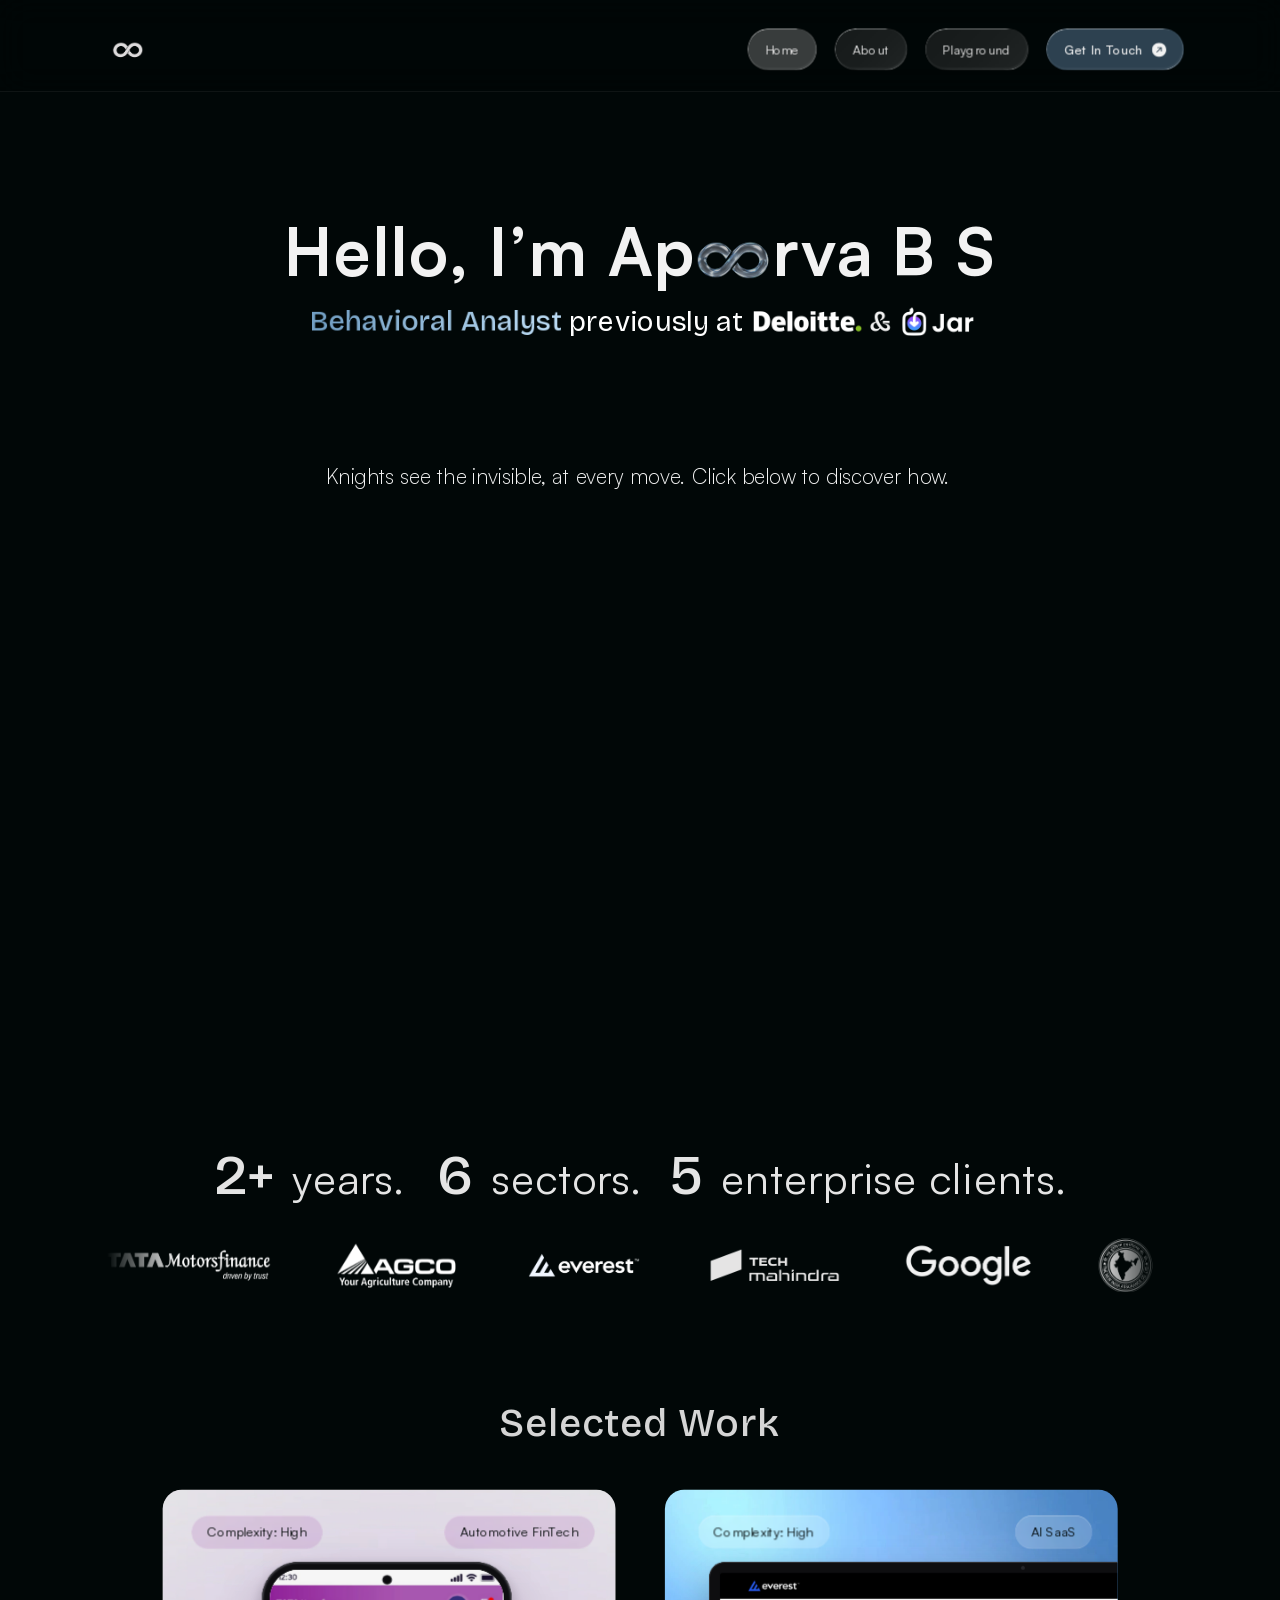
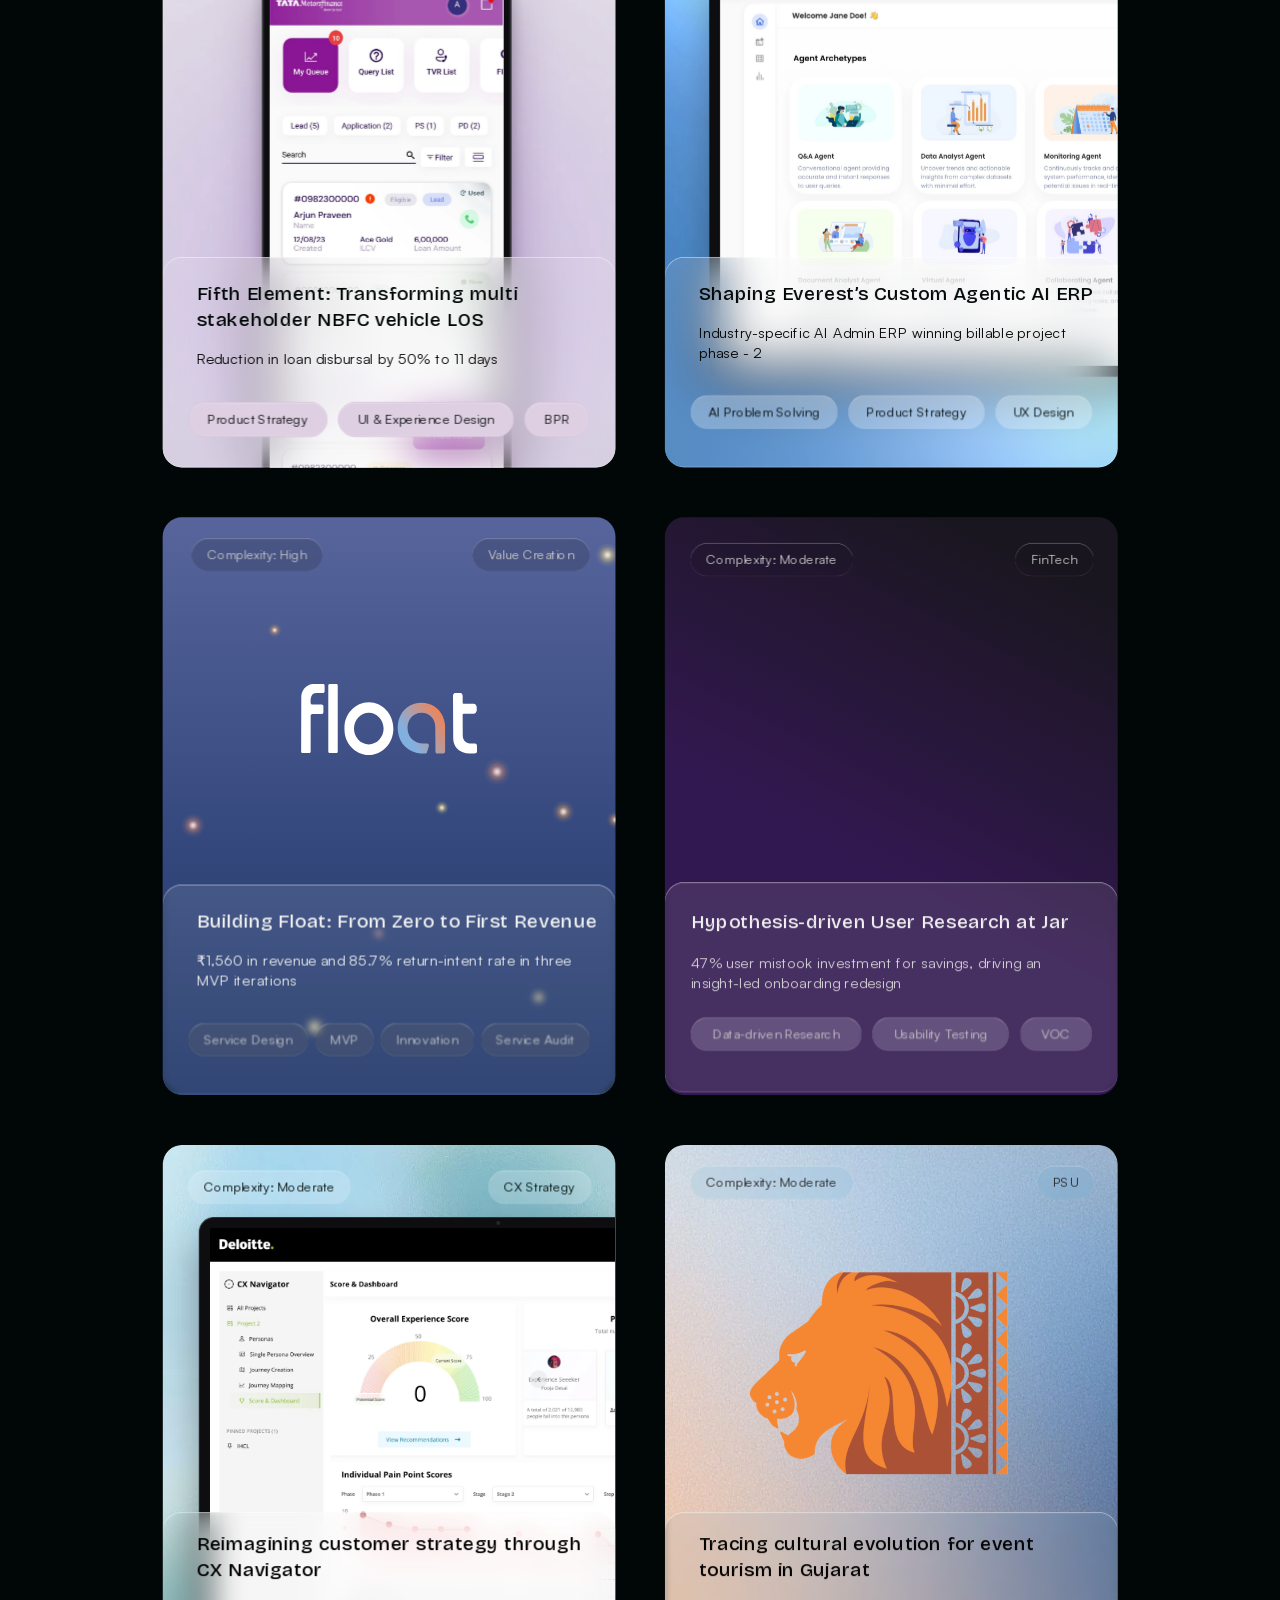
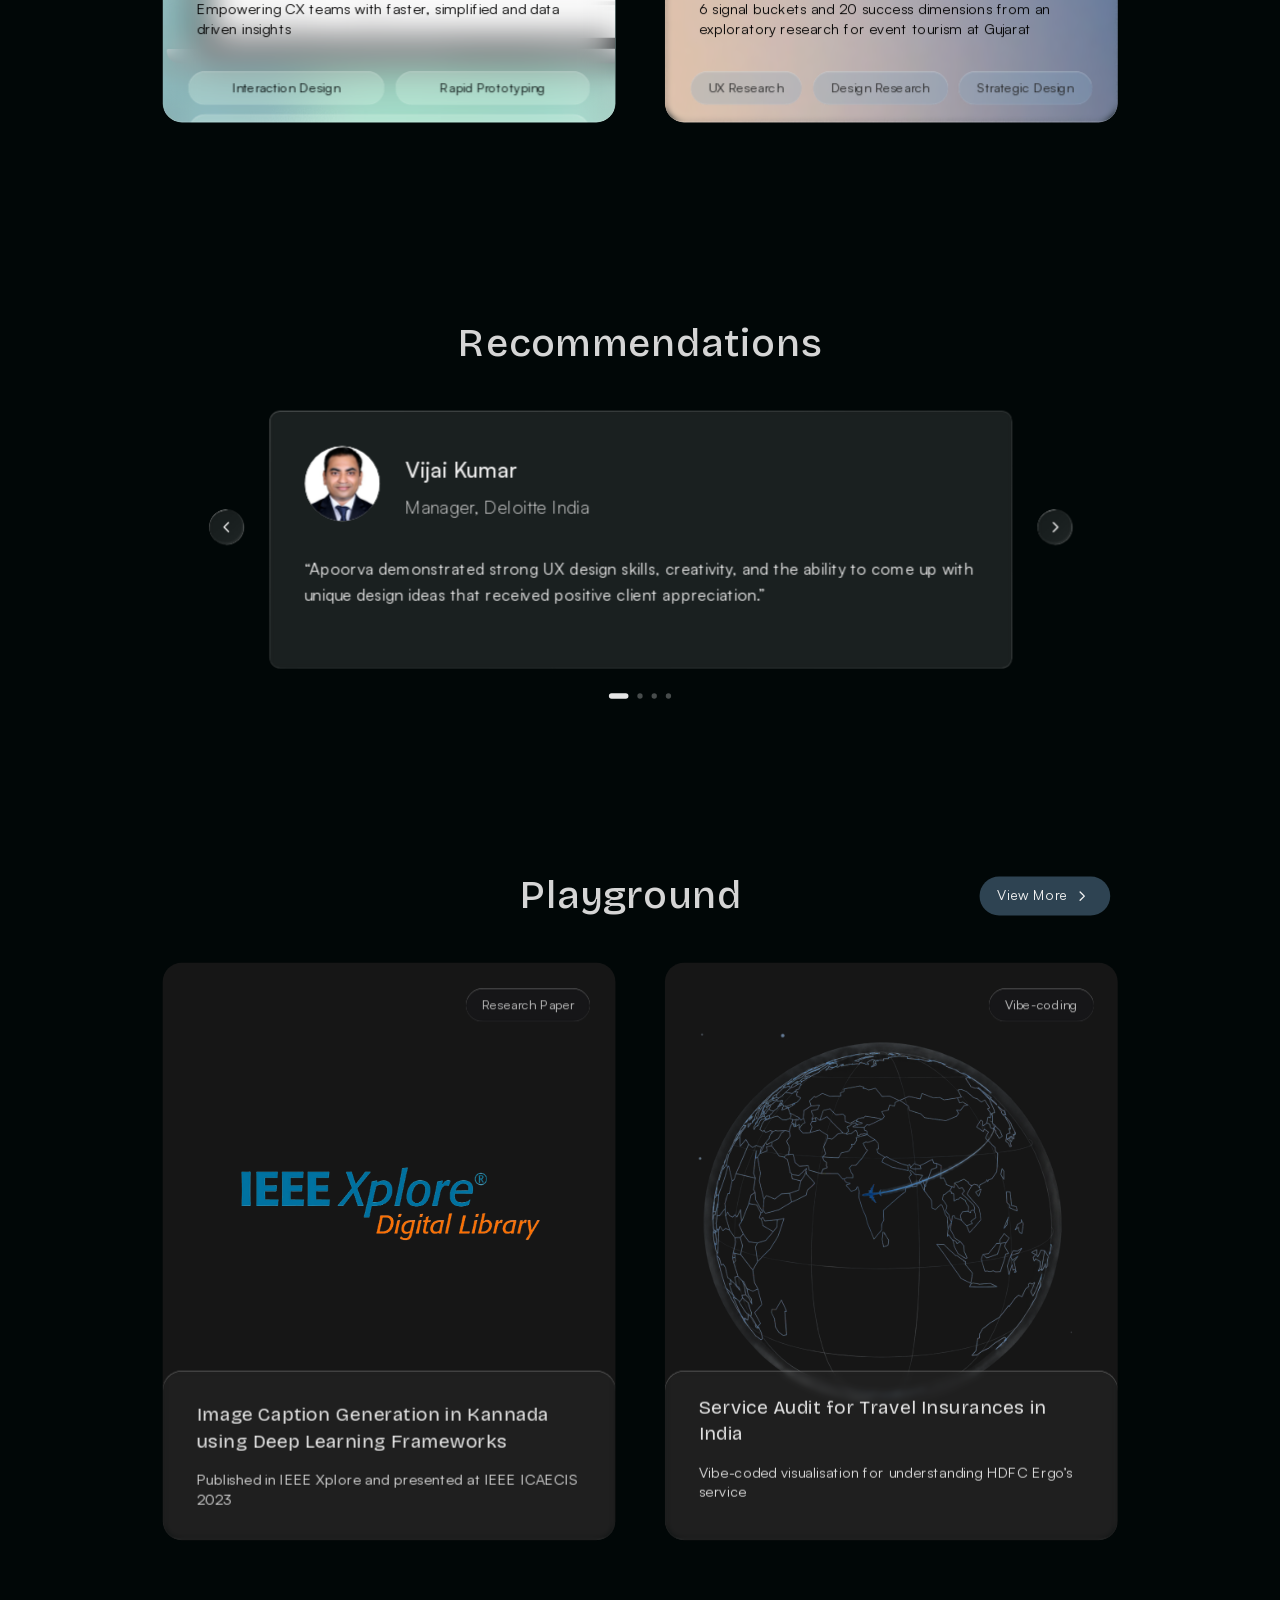
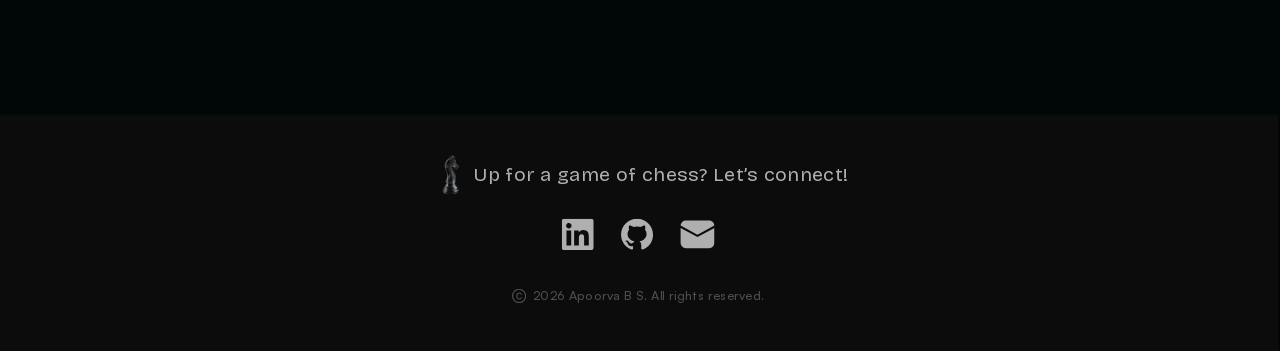
==== index.html @ 81f938ec "Match project skills to Figma, update Float thumbnail pills, load thumbnails in the background on Ho" ====
<!doctype html>
<html lang="en" class="homePage"><head><meta charset="utf-8">
<meta name="viewport" content="width=device-width, initial-scale=1">
<link rel="stylesheet" href="fonts/fonts.css">
<link rel="stylesheet" href="cards.css?v=2">
<!-- the page's own fonts start downloading at once; Inter / Open Sans (only inside two thumbnails) load without holding the page up -->
<link rel="preload" as="font" type="font/woff2" href="fonts/satoshi-400.woff2" crossorigin>
<link rel="preload" as="font" type="font/woff2" href="fonts/satoshi-500.woff2" crossorigin>
<link rel="preload" as="font" type="font/woff2" href="fonts/bricolage-500-latin.woff2" crossorigin>
<link rel="preconnect" href="https://fonts.gstatic.com" crossorigin>
<link rel="stylesheet" href="https://fonts.googleapis.com/css2?family=Inter:wght@400;600&family=Open+Sans:wght@400&display=swap" media="print" onload="this.media='all'">
<script>
// start loading every face the page uses straight away, and let the page wait for exactly these before measuring anything
window.FONTS = document.fonts ? Promise.all(['300 16px Satoshi', '400 16px Satoshi', 'italic 400 16px Satoshi', '500 16px Satoshi', '700 16px Satoshi',
  '400 16px "Bricolage Grotesque"', '500 16px "Bricolage Grotesque"'].map(f => document.fonts.load(f).catch(() => {}))).then(() => document.fonts.ready) : Promise.resolve();
</script>
<link rel="icon" type="image/png" sizes="256x256" href="favicon-256.png">
<link rel="icon" type="image/png" sizes="32x32" href="favicon-32.png">
<link rel="apple-touch-icon" href="apple-touch-icon.png">
<title>Apoorva B S | UX and Product Strategy</title>
<!-- load the hero visuals first so nothing pops in -->
<link rel="preload" as="image" href="board2-export.webp" fetchpriority="high">
<link rel="preload" as="image" href="knight-fig-src.webp" fetchpriority="high">
<script>document.documentElement.dataset.theme = 'dark';
// the entrance plays on the first visit in a tab and on every browser refresh; coming back from another page shows the finished scene straight away
(() => { let seen = false; try { seen = sessionStorage.getItem('homeSeen') === '1'; sessionStorage.setItem('homeSeen', '1'); } catch (e) { seen = document.referrer.indexOf(location.origin) === 0; }
  const nav = performance.getEntriesByType ? performance.getEntriesByType('navigation')[0] : null;
  if (seen && !(nav && nav.type === 'reload') && !matchMedia('(prefers-reduced-motion: reduce)').matches) document.documentElement.classList.add('settled'); })();
</script>
<style>
  /* two themes: dark (the Figma design) and light. Everything colour-related reads these. */
  :root { --bg: #010707; --bgrgb: 1,7,7; --ink: #f2f2f2; --ink2: #fff; --hook: #e4e4e4; --blue: #729FC3;
          --hi: 255,255,255; --hiA: 1; --shA: 1; --logoF: contrast(1); --sel: #d5d5d5; color-scheme: dark; }
  :root[data-theme="light"] { --bg: #f4f6f6; --bgrgb: 244,246,246; --ink: #010707; --ink2: #0d1515; --hook: #010707; --blue: #4f7fa8;
          --hi: 1,7,7; --hiA: .38; --shA: .28; --logoF: invert(1) hue-rotate(180deg); --sel: #2a3232; color-scheme: light; }
  /* smooth switch between themes */
  @view-transition { navigation: auto; }
  .nav { view-transition-name: site-nav; } .logo { view-transition-name: site-logo; } .themeBtn { view-transition-name: site-theme; }
  ::view-transition-group(site-nav), ::view-transition-group(site-logo), ::view-transition-group(site-theme) { animation: none; }
  ::view-transition-old(site-nav), ::view-transition-old(site-logo), ::view-transition-old(site-theme) { display: none; }
  ::view-transition-new(site-nav), ::view-transition-new(site-logo), ::view-transition-new(site-theme) { animation: none; }
  ::view-transition-old(root), ::view-transition-new(root) { animation-duration: .7s; animation-timing-function: cubic-bezier(.4,0,.2,1); }
  * { box-sizing: border-box; font-synthesis: none; }
  html, body { margin: 0; background: var(--bg); overflow-x: hidden; }
  body { -webkit-font-smoothing: antialiased; -moz-osx-font-smoothing: grayscale; }
  /* 1440 × 2000 Figma frame "Home 1", scaled to the window width for previewing */
  .stage { width: 1440px; height: 5795.2px; position: relative; overflow: hidden; background: var(--bg); transform-origin: top left; }
  .abs { position: absolute !important; }

  /* nav */
  .logo { left: 120px; top: 32px; width: 48px; height: 48px; border-radius: 40px; }
  .logo img { filter: var(--logoF); position: absolute; left: 6.84px; top: 14.76px; width: 34.32px; height: 18.48px; display: block; }
  .nav { left: 841px; top: 32px; display: flex; gap: 20px; align-items: center; }
  /* the top bar stays put while the page scrolls under it: frosted glass, drawn at the stage's scale (--s, set with the stage) */
  .topbar { position: fixed; left: 0; top: 0; z-index: 50; width: 100%; height: calc(104px * var(--s, 1)); background: rgba(1,7,7,.55);
            -webkit-backdrop-filter: blur(16px); backdrop-filter: blur(16px); border-bottom: 1px solid rgba(255,255,255,.06); }
  .topbar .tbIn { position: absolute; left: 0; top: 0; width: 1440px; height: 104px; transform: scale(var(--s, 1)); transform-origin: 0 0; }
  .nav a { font-family: 'Satoshi', sans-serif; font-weight: 400; font-size: 14px; line-height: 19px; letter-spacing: 0.28px;
           color: var(--ink); padding: 14px 20px; border-radius: 50px; text-decoration: none; white-space: nowrap;
           display: flex; align-items: center; gap: 10px; transition: background .25s; }
  .nav a.glass:hover { background: linear-gradient(135deg, rgba(var(--hi), calc(0.12 * var(--hiA))), rgba(var(--hi), calc(0.17 * var(--hiA)))); }
  /* "Get In Touch": blue #729FC3 at 40% under the glass */
  /* the page you're on: brighter glass (22% instead of 10%) */
  .nav a.glass.current { background: rgba(var(--hi), calc(0.22 * var(--hiA))); }
  :root[data-theme="light"] .nav a.glass.current { background: rgba(1,7,7,0.09); }
  .nav a.cta { font-weight: 500; background: rgba(114,159,195,0.4); }
  :root[data-theme="light"] .nav a.cta { background: rgba(79,127,168,0.4); }
  .nav a.cta:hover { background: rgba(114,159,195,0.52); }
  .nav a.cta svg { width: 16px; height: 16px; display: block; }

  /* heading */
  .hero { left: 310px; top: 232px; width: 820.4px; height: 100px; display: flex; align-items: center; justify-content: center; padding: 0 13.2px; }
  .hero p { margin: 0; font-family: 'Satoshi', sans-serif; font-weight: 700; font-size: 73.92px; line-height: 1.35; letter-spacing: 1.4784px;
            color: var(--ink); white-space: pre; }
  .inf { left: 785.2px; top: 261.68px; width: 79.89px; height: 66.89px; }
  .inf img { position: absolute; inset: 0; width: 100%; height: 100%; display: block; }
  .sub { left: 0; top: 340px; width: 1440px; height: 43px; display: flex; justify-content: center; align-items: flex-start; gap: 12px;
         padding-left: var(--subShift, 0px); }   /* centred like Figma's line; --subShift fine-tunes it onto Figma's exact centre */
  .sub p { position: relative; flex: none; }
  .sub .logos { position: relative; flex: none; width: 246.96px; height: 43px; }
  .sub .logos img { position: absolute; inset: 0; width: 100%; height: 100%; display: block; }
  .sub p { margin: 0; font-family: 'Bricolage Grotesque', sans-serif; font-weight: 400; font-size: 32px; line-height: 43.2px; color: var(--ink2); white-space: pre; }
  .sub p b { font-weight: 500; color: var(--blue); }
  :root:not([data-theme="light"]) .rot b { background: linear-gradient(90deg, #729fc3 5.508%, #b9d9f2 93.22%); -webkit-background-clip: text; background-clip: text; color: transparent; }
  /* vertical carousel: a one-line window (as wide as "Critical Thinker", so the rest of the line never moves);
     words slide up from below with a soft spring. The first word is repeated at the end so the loop has no jump. */
  .rot { display: inline-block; height: 43.2px; transition: width 1.05s cubic-bezier(.42, 0, .18, 1);  overflow: hidden; vertical-align: top; }
  .rotList { display: flex; flex-direction: column; align-items: flex-end; will-change: transform; }
  .rotList.moving { transition: transform 1.05s cubic-bezier(.42, 0, .18, 1.07); }
  .rot b { display: block; height: 43.2px; white-space: pre; }
  .tag { left: 356.5px; top: 519px; width: 719px; height: 32px; padding-left: 10px; margin: 0;
         font-family: 'Satoshi', sans-serif; font-weight: 300; font-size: 24px; line-height: 32.4px; color: var(--ink); white-space: nowrap; }

  /* board "image 12" (exported from Figma with its filters), and Figma's two fade rectangles */
  /* light theme uses the same board, reversed: light tiles, soft seams */
  .board.light { opacity: 0; }
  :root[data-theme="light"] .board.light { opacity: 1; }
  :root[data-theme="light"] .board.dark { opacity: 0; }
  /* theme switch: round glass button just left of the nav (taken off Home on 3 Nov; the page stays in the dark design) */
  .themeBtn, .themeTip { display: none !important; }
  .themeBtn { left: 774px; top: 32px; width: 47px; height: 47px; border-radius: 50%; border: 0; padding: 0; cursor: pointer;
              display: grid; place-items: center; color: var(--ink); }
  .themeBtn svg { width: 18px; height: 18px; grid-area: 1 / 1; transition: opacity .5s ease, transform .6s cubic-bezier(.3,.7,.2,1); }
  .themeBtn .moon { opacity: 0; transform: rotate(-70deg) scale(.6); }
  :root[data-theme="light"] .themeBtn .sun { opacity: 0; transform: rotate(70deg) scale(.6); }
  :root[data-theme="light"] .themeBtn .moon { opacity: 1; transform: none; }
  .themeBtn:hover { background: linear-gradient(135deg, rgba(var(--hi), calc(0.12 * var(--hiA))), rgba(var(--hi), calc(0.17 * var(--hiA)))); }
  .themeBtn:focus-visible { outline: 2px solid var(--blue); outline-offset: 3px; }
  /* a small hint under the theme switch while the hero is on screen (dark theme only) */
  .themeTip { left: 797.5px; top: 93px; z-index: 5; padding: 8px 14px; border-radius: 50px; white-space: nowrap; pointer-events: none;
              font-family: 'Satoshi', sans-serif; font-size: 13px; line-height: 18px; letter-spacing: .26px; color: var(--ink);
              background: rgba(255,255,255,.08); -webkit-backdrop-filter: blur(8px); backdrop-filter: blur(8px);
              box-shadow: inset 0 1px 0 rgba(255,255,255,.28), 0 8px 20px rgba(0,0,0,.25);
              opacity: 0; transform: translate(-50%, -6px) scale(.94); transform-origin: 50% 0;
              transition: opacity .45s ease, transform .55s cubic-bezier(.3,.7,.2,1); }
  .themeTip::before { content: ''; position: absolute; left: 50%; top: -5px; width: 10px; height: 10px; margin-left: -5px; transform: rotate(45deg);
                      background: inherit; border-radius: 2px 0 0 0; box-shadow: inset 1px 1px 0 rgba(255,255,255,.28); }
  .themeTip.on { opacity: 1; transform: translate(-50%, 0) scale(1); }
  :root[data-theme="light"] .themeTip { display: none; }
  .board { left: 0; top: 799px; width: 1440px; height: 414px; display: block; }
  /* Rectangle 4: background colour → transparent, blurred 8px — melts the board's top edge */
  .fadeTop { left: -7px; top: 793px; width: 1441px; height: 95px; pointer-events: none; filter: blur(8px);
             background: linear-gradient(to bottom, rgb(var(--bgrgb)) 22.1%, rgba(var(--bgrgb), 0) 100%); }
  /* Rectangle 5: sits above the board AND the knight's foot, fading everything into the page below */
  .fadeBottom { left: 0; top: 1048px; width: 1441px; height: 281px; pointer-events: none; filter: blur(8px);
             background: linear-gradient(to bottom, rgba(var(--bgrgb), .4) 10.1%, rgb(var(--bgrgb)) 55.3%); }

  /* knight "final 1": 229.78 × 344.67 rotated 0.525°, inside a 232.93 × 346.76 box at (604, 620.00) — Figma reports the rotated corner at y 622.10 */
  .rig { left: 599px; top: 687px; width: 232.93px; height: 346.76px; will-change: transform, opacity; opacity: 0; transform-origin: 50% 58%; }
  .rig .inner { position: absolute; left: 1.575px; top: 1.045px; width: 229.78px; height: 344.67px; transform: rotate(-0.525deg); }
  /* the 3D turn, drawn with real transparency; placed on the knight's box inside the 1024×1536 source image */
  .rig canvas { position: absolute; left: 41.74px; top: 17.05px; width: 145.41px; height: 308.76px; display: block; }
  /* your exact Figma knight, faded in over the last moment of the settle so the resting knight is pixel-for-pixel the design */
  .rig .still { position: absolute; inset: 0; opacity: 0; }
  .rig .still img { position: absolute; inset: 0; width: 100%; height: 100%; object-fit: cover; display: block; }
  .forLight { display: none !important; }
  :root[data-theme="light"] .forLight { display: block !important; }
  :root[data-theme="light"] .forDark { display: none !important; }
  /* light mode: the turning knight gets the same colour change as your light-mode knight in Figma */
  :root[data-theme="light"] .rig canvas { filter: url(#knightLight); }
  :root[data-theme="light"] .dot { display: none; }
  /* light mode glass, as in your Figma light frame: a soft 4% fill, barely-there rim */
  :root[data-theme="light"] .glass { background: rgba(1,7,7,0.04); }
  :root[data-theme="light"] .glass::before { opacity: .25; }
  :root[data-theme="light"] .nav a.cta { background: rgba(79,127,168,0.4); }
  :root[data-theme="light"] .nav a.glass:hover, :root[data-theme="light"] .themeBtn:hover { background: rgba(1,7,7,0.07); }
  #turn { position: absolute; width: 1px; height: 1px; opacity: 0; pointer-events: none; }

  /* Figma "Glass": frosted blur behind, faint fill, thin bright rim (top-left / bottom-right glints), faint inner glow */
  .glass { position: relative; isolation: isolate;
    background: linear-gradient(135deg, rgba(var(--hi), calc(0.085 * var(--hiA))) 0%, rgba(var(--hi), calc(0.10 * var(--hiA))) 55%, rgba(var(--hi), calc(0.13 * var(--hiA))) 100%);
    -webkit-backdrop-filter: blur(4px); backdrop-filter: blur(4px); }
  .glass::before { content: ""; position: absolute; inset: 0; border-radius: inherit; padding: 1px; pointer-events: none; clip-path: var(--ring, none);
    background: conic-gradient(from 0deg,
      rgba(var(--hi), calc(.37 * var(--hiA))) 0deg, rgba(var(--hi), calc(.37 * var(--hiA))) calc(var(--c,72deg) + 0.5deg),
      rgba(var(--hi), calc(.03 * var(--hiA))) calc(var(--c,72deg) + 6deg), rgba(var(--hi), calc(.03 * var(--hiA))) calc(var(--c,72deg) + 11deg),
      rgba(var(--hi), calc(.28 * var(--hiA))) 90deg, rgba(var(--hi), calc(.30 * var(--hiA))) calc(180deg - var(--c,72deg) - 12deg),
      rgba(var(--hi), calc(.50 * var(--hiA))) calc(180deg - var(--c,72deg) - 7deg), rgba(var(--hi), calc(.50 * var(--hiA))) calc(180deg - var(--c,72deg) - 2deg),
      rgba(var(--hi), calc(.25 * var(--hiA))) calc(180deg - var(--c,72deg) + 3deg), rgba(var(--hi), calc(.25 * var(--hiA))) calc(180deg + var(--c,72deg) - 3deg),
      rgba(var(--hi), calc(.03 * var(--hiA))) calc(180deg + var(--c,72deg) + 5deg), rgba(var(--hi), calc(.03 * var(--hiA))) calc(180deg + var(--c,72deg) + 11deg),
      rgba(var(--hi), calc(.42 * var(--hiA))) 270deg,
      rgba(var(--hi), calc(.75 * var(--hiA))) calc(360deg - var(--c,72deg) - 10deg), rgba(var(--hi), calc(.75 * var(--hiA))) calc(360deg - var(--c,72deg) - 5deg),
      rgba(var(--hi), calc(.37 * var(--hiA))) calc(360deg - var(--c,72deg) - 0.5deg), rgba(var(--hi), calc(.37 * var(--hiA))) 360deg);
    -webkit-mask: linear-gradient(#000 0 0) content-box, linear-gradient(#000 0 0); -webkit-mask-composite: xor;
            mask: linear-gradient(#000 0 0) content-box exclude, linear-gradient(#000 0 0); -webkit-mask-composite: xor; mask-composite: exclude; }
  .glass::after { content: ""; position: absolute; inset: 1px; border-radius: inherit; pointer-events: none;
    box-shadow: inset -1px -1.5px 2px rgba(var(--hi), calc(0.07 * var(--hiA))); }

  /* skills (Figma "Frame 1410113182–86"): a round icon, and beside it the name, which opens out on hover */
  /* each icon stays on its spot of the semicircle and its name opens away from the knight: the left two open leftwards
     (name before icon), the right two rightwards; Product Strategy's icon slides left as its name opens so the pair sits centred over the knight */
  .skill { height: 48px; display: flex; align-items: center; gap: 0; opacity: 0; transform: translateY(10px); filter: blur(4px); cursor: default;
           translate: var(--dx, 0px) var(--dy, 0px); transition: gap .8s cubic-bezier(.42,0,.18,1), translate .8s cubic-bezier(.42,0,.18,1); }
  .skill.in { animation: chipIn 1.1s cubic-bezier(.22,.61,.24,1) forwards; }
  .skill.ready { opacity: 1; transform: none; filter: none; animation: bob 4.6s ease-in-out var(--bd, 0s) infinite; }
  .skill.ready:hover, .skill.ready.open { animation-play-state: paused; }
  @keyframes bob { 0%, 100% { transform: translateY(0); } 50% { transform: translateY(-6px); } }
  @media (prefers-reduced-motion: reduce) { .skill.ready { animation: none; } }
  @keyframes chipIn { from { opacity: 0; transform: translateY(16px) scale(.92); filter: blur(6px); } to { opacity: 1; transform: none; filter: blur(0); } }
  /* the icon discs are clear glass, like the knight: a dark see-through body that frosts what's behind it, a sharp bright rim
     catching light along the top, light pooling (refracted) in the lower half, a curved highlight streak and a small glint */
  .skill .ic { position: relative; width: 48px; height: 48px; flex: none; border-radius: 50%; display: grid; place-items: center; color: #fff;
               background:
                 radial-gradient(120% 70% at 50% 108%, rgba(255,255,255,.22), rgba(255,255,255,.05) 45%, transparent 62%),
                 radial-gradient(80% 60% at 28% 22%, rgba(255,255,255,.10), transparent 60%),
                 rgba(255,255,255,.03);
               box-shadow:
                 inset 0 9px 10px -6px rgba(0,0,0,.7), inset 0 -6px 10px -6px rgba(255,255,255,.14),
                 0 10px 22px rgba(0,0,0,.55), 0 2px 5px rgba(0,0,0,.5);
               -webkit-backdrop-filter: blur(8px) saturate(160%) brightness(1.12); backdrop-filter: blur(8px) saturate(160%) brightness(1.12);
               transition: box-shadow .5s ease, filter .5s ease; }
  .skill .ic::after { content: ""; position: absolute; inset: 0; border-radius: 50%; padding: 1.2px; pointer-events: none;
               background: conic-gradient(from 0deg, rgba(255,255,255,.45), rgba(255,255,255,.08) 70deg, rgba(255,255,255,.75) 140deg, rgba(255,255,255,.06) 215deg,
                                          rgba(255,255,255,.95) 310deg, rgba(255,255,255,.45));
               -webkit-mask: linear-gradient(#000 0 0) content-box, linear-gradient(#000 0 0); -webkit-mask-composite: xor; mask: linear-gradient(#000 0 0) content-box exclude, linear-gradient(#000 0 0); -webkit-mask-composite: xor; mask-composite: exclude; }
  .skill .ic svg { display: block; position: relative; shape-rendering: geometricPrecision; }
  .skill .ic svg path { fill-opacity: .8; }
  .skill .lb { flex: none; max-width: 0; overflow: hidden; border-radius: 50px; opacity: 0; filter: blur(4px);
               font-family: 'Satoshi', sans-serif; font-size: 16px; line-height: 1.35; letter-spacing: 0.32px; color: var(--ink); white-space: nowrap;
               position: relative; background: linear-gradient(rgba(255,255,255,.06), rgba(255,255,255,.03));
               box-shadow: inset 0 8px 10px -8px rgba(0,0,0,.6), 0 8px 18px rgba(0,0,0,.45);
               -webkit-backdrop-filter: blur(8px) saturate(150%); backdrop-filter: blur(8px) saturate(150%);
               transition: max-width .8s cubic-bezier(.42,0,.18,1), opacity .6s ease, filter .6s ease; }
  .skill .lb::before { content: ""; position: absolute; inset: 0; border-radius: inherit; padding: 1px; pointer-events: none;
               background: linear-gradient(160deg, rgba(255,255,255,.55), rgba(255,255,255,.06) 40%, rgba(255,255,255,.04) 65%, rgba(255,255,255,.35)); -webkit-mask: linear-gradient(#000 0 0) content-box, linear-gradient(#000 0 0); -webkit-mask-composite: xor; mask: linear-gradient(#000 0 0) content-box exclude, linear-gradient(#000 0 0); -webkit-mask-composite: xor; mask-composite: exclude; }
  .skill .lb span { display: block; width: max-content; padding: 12px 16px; }   /* keeps its natural width so it can be measured while folded */
  .skill.ready:hover, .skill.ready.open { gap: 8px; }
  .skill.ready:hover .ic, .skill.ready.open .ic { filter: brightness(1.18); }
  .skill.ready:hover .lb, .skill.ready.open .lb { max-width: var(--lw, 220px); opacity: 1; filter: blur(0); }
  /* light theme: the same glass on a pale page — clear body, crisp white rim, soft grey shadow */
  :root[data-theme="light"] .skill .ic { color: #010707;
               background: radial-gradient(120% 70% at 50% 108%, rgba(255,255,255,.95), rgba(255,255,255,.35) 45%, transparent 62%),
                           radial-gradient(80% 60% at 28% 22%, rgba(255,255,255,.7), transparent 60%), rgba(1,7,7,.04);
               box-shadow: inset 0 9px 10px -6px rgba(1,7,7,.12), 0 10px 22px rgba(1,7,7,.12), 0 2px 5px rgba(1,7,7,.1); }
  :root[data-theme="light"] .skill .ic::after { background: conic-gradient(from 0deg, rgba(1,7,7,.16), rgba(1,7,7,.05) 70deg, #fff 140deg, rgba(1,7,7,.06) 215deg, #fff 310deg, rgba(1,7,7,.16)); }
  :root[data-theme="light"] .skill .lb { background: linear-gradient(rgba(1,7,7,.04), rgba(1,7,7,.03)); box-shadow: 0 8px 18px rgba(1,7,7,.08); }
  :root[data-theme="light"] .skill .lb::before { background: linear-gradient(160deg, #fff, rgba(1,7,7,.08) 40%, rgba(1,7,7,.06) 65%, #fff); }
  .skill.lft { flex-direction: row-reverse; }
  /* hover hint over the knight and its skills (pointer devices only, once the five icons are in) */
  .kZone { left: 515px; top: 600px; width: 410px; height: 440px; }
  .kTip { left: 0; top: 0; z-index: 6; padding: 6px 10px; border-radius: 4px; background: #1e1e1e; font-family: 'Satoshi', sans-serif; font-size: 12px; line-height: 16px;
          letter-spacing: .02em; color: #ababab; white-space: nowrap; pointer-events: none; opacity: 0; transition: opacity .25s ease; }
  .kTip.on { opacity: 1; }
  /* two faint grey dots sitting behind the "0 → 1 Builder" chip in Figma */
  .dot { width: 16px; height: 16px; border-radius: 50%; background: rgba(91,91,91,.3); opacity: 0; }

  /* logo row (Figma "Frame 91"): six logos spread across 1201px with 12px side padding */
  /* logo row: the six logos glide slowly to the left in an endless loop (two copies back to back), spaced as in Figma (75px apart),
     softly fading in and out at the edges; hovering pauses it */
  .band { left: 120px; top: 1393px; width: 1201px; height: 61.48px; overflow: hidden;
          -webkit-mask-image: linear-gradient(90deg, transparent, #000 7%, #000 93%, transparent); mask-image: linear-gradient(90deg, transparent, #000 7%, #000 93%, transparent); }
  .bandTrack { display: flex; align-items: center; height: 100%; width: max-content; animation: bandMove 46s linear infinite; will-change: transform; }
  .bandTrack img { display: block; flex: none; margin-right: 75px; }
  @keyframes bandMove { from { transform: translateX(12px); } to { transform: translateX(calc(-50% + 12px)); } }
  .band:hover .bandTrack { animation-play-state: paused; }
  @media (prefers-reduced-motion: reduce) { .bandTrack { animation: none; transform: translateX(12px); } }
  /* "6 sectors. 2+ years. 5 enterprise clients." — numbers in Bricolage, words in Satoshi */
  .stats { left: 120px; top: 1275px; width: 1201px; margin: 0; text-align: center; white-space: pre; font-family: 'Satoshi', sans-serif; font-weight: 400;
           font-size: 48px; line-height: 86.4px; letter-spacing: .96px; color: var(--hook); }
  .stats b { font-family: 'Bricolage Grotesque', sans-serif; font-weight: 500; font-size: 64px; letter-spacing: 1.28px; }
  .stats i { font-style: normal; font-weight: 500; font-size: 64px; letter-spacing: 1.28px; }   /* the spaces are Satoshi Medium in Figma */
  .stats i.s { font-size: 52px; letter-spacing: 1.04px; }
  .selected { left: 120px; top: 1571px; width: 1198px; margin: 0; text-align: center; font-family: 'Bricolage Grotesque', sans-serif; font-weight: 500;
              font-size: 44px; line-height: 1.35; letter-spacing: .88px; color: var(--sel); }
  /* placeholders for the six case studies and the footer, as in Figma */

  .recs { left: 120px; top: 3957.4px; width: 1201px; margin: 0; text-align: center; font-family: 'Bricolage Grotesque', sans-serif; font-weight: 500;
          font-size: 44px; line-height: 1.35; letter-spacing: .88px; color: var(--sel); }
  /* recommendation cards (Figma "Frame 135"): 10% glass, photo circle, name, role, quote — one at a time, drifting in like About's recognitions */
  .rec { left: 302.5px; top: 4062.4px; width: 836px; height: 290px; margin: 0; padding: 40px; border-radius: 12px; display: flex; flex-direction: column; gap: 32px;
         background: rgba(var(--hi), calc(.1 * var(--hiA))); -webkit-backdrop-filter: blur(4px); backdrop-filter: blur(4px); isolation: isolate;
         font-family: 'Satoshi', sans-serif; opacity: 0; transform: translateX(var(--in, -56px)); filter: blur(6px); visibility: hidden; }
  .rec::before { content: ""; position: absolute; inset: 0; border-radius: inherit; padding: 1px; pointer-events: none;
    background: linear-gradient(160deg, rgba(var(--hi), calc(.25 * var(--hiA))), rgba(var(--hi), calc(.1 * var(--hiA))) 50%, rgba(var(--hi), calc(.16 * var(--hiA))));
    -webkit-mask: linear-gradient(#000 0 0) content-box, linear-gradient(#000 0 0); -webkit-mask-composite: xor;
            mask: linear-gradient(#000 0 0) content-box exclude, linear-gradient(#000 0 0); -webkit-mask-composite: xor; mask-composite: exclude; }
  .rec.show  { visibility: visible; opacity: 1; transform: none; filter: blur(0);
               transition: opacity 1.2s cubic-bezier(.33,0,.2,1), transform 1.5s cubic-bezier(.22,.61,.24,1), filter 1.2s ease, visibility 0s; }
  .rec.leave { visibility: visible; opacity: 0; transform: translateX(var(--out, 56px)); filter: blur(6px);
               transition: opacity .95s cubic-bezier(.5,0,.75,.5), transform 1.15s cubic-bezier(.55,0,.6,.6), filter .95s ease, visibility 0s; }
  .rec .who { display: flex; gap: 20px; align-items: flex-start; }
  .rec .pic { position: relative; width: 84px; height: 84px; border-radius: 500px; overflow: hidden; background: #f2f2f2; flex: none; }
  .rec .pic img { position: absolute; left: 0; top: 0; width: 84px; height: 84px; object-fit: cover; display: block; max-width: none; }
  .rec p { margin: 0; line-height: 1.35; }
  .rec .n { padding: 10px; font-weight: 500; font-size: 24px; letter-spacing: .48px; color: var(--ink); white-space: nowrap; }
  .rec .d { padding: 2px 10px 10px; font-weight: 300; font-size: 20px; letter-spacing: .4px; color: var(--hook); white-space: nowrap; }
  .rec .q { font-weight: 400; font-size: 18px; line-height: 1.6; letter-spacing: .36px; color: var(--ink); }
  .arrow { top: 4173.4px; width: 40px; height: 40px; border-radius: 50%; border: 0; padding: 0; cursor: pointer; color: var(--ink);
           display: grid; place-items: center; transition: background .3s ease, transform .3s ease; }
  .arrow svg { width: 16px; height: 16px; display: block; }
  .arrow.prev { left: 234.5px; } .arrow.next { left: 1166.5px; }
  .arrow:hover { background: linear-gradient(135deg, rgba(var(--hi), calc(0.14 * var(--hiA))), rgba(var(--hi), calc(0.19 * var(--hiA)))); }
  .arrow.prev:hover { transform: translateX(-2px); } .arrow.next:hover { transform: translateX(2px); }
  .arrow:focus-visible, .recDots button:focus-visible { outline: 2px solid var(--blue); outline-offset: 3px; }
  /* dots under the card, as on About: the long one is the recommendation showing */
  .recDots { left: 0; width: 1440px; top: 4380.4px; display: flex; justify-content: center; gap: 10px; }
  .recDots button { width: 6px; height: 6px; padding: 0; border: 0; border-radius: 3px; cursor: pointer; background: rgba(var(--hi), calc(.28 * var(--hiA)));
                    transition: width .6s cubic-bezier(.4,0,.2,1), background .6s ease; }
  .recDots button[aria-current="true"] { width: 22px; background: rgba(var(--hi), calc(.9 * var(--hiA))); }
  :root[data-theme="light"] .recDots button[aria-current="true"] { background: #010707; }
  /* ---- Selected Work thumbnail animations (driven by thumbs.js; looping ones only run while the card is in view) ---- */
  /* TMFL: a phone prototype stepping through the flow */
  .phone { width: 312px; padding: 10px; border-radius: 46px; background: #0d0d10;
           box-shadow: inset 0 0 0 1.5px #3b3b40, inset 0 0 0 3px #1b1b1f, 0 30px 60px rgba(50,0,70,.28), 0 8px 18px rgba(0,0,0,.25); }
  .phone { transform-origin: 0 0; will-change: transform; }
  .phScreen { position: relative; width: 292px; height: 660px; border-radius: 36px; overflow: hidden; background: #fafafa; }
  /* screens stack; the next one is pushed in from the right like a real app (thumbs.js) */
  .phSlide { position: absolute; inset: 0; overflow: hidden; background: #fafafa; transform: translateX(100%); will-change: transform; }
  .phSlide.on { transform: none; }
  .phScroll { will-change: transform; } .phScroll > img { display: block; }
  /* the status bar and purple app bar stay put while the queue scrolls under them */
  .phHead { position: absolute; left: 0; top: 0; width: 293px; height: 69px; overflow: hidden; } .phHead > img { display: block; }
  /* screens are slightly overscanned (293px) so no sliver of background shows at the edges */
  .phInner { position: absolute; left: 0; top: 0; width: 374px; height: 800px; transform: scale(.78342); transform-origin: 0 0; }
  .phInner.fl { width: 360px; transform: scale(.81389); }
  .phInner > img, .phInner .phScroll > img { position: absolute; left: 0; top: 0; display: block; }
  .phInner .phScroll { position: absolute; inset: 0; }
  .otp { clip-path: inset(410px 374px 342px 18px); }
  .tap { position: absolute; left: 0; top: 0; width: 34px; height: 34px; margin: -17px 0 0 -17px; border-radius: 50%; z-index: 5; pointer-events: none; opacity: 0;
         background: rgba(35,0,76,.16); box-shadow: 0 0 0 2px rgba(35,0,76,.3); }
  .phBlack { position: absolute; inset: 0; background: #0d0d10; opacity: 0; z-index: 6; pointer-events: none; }
  .phCam { position: absolute; left: 50%; top: 18px; width: 9px; height: 9px; margin-left: -4.5px; border-radius: 50%; background: #0b0b0d; box-shadow: 0 0 0 1.5px #1e1e22; }
  .kycDim { position: absolute; inset: 0 0 -300px; background: rgba(0,0,0,.4); opacity: 0; transition: opacity .5s ease; }
  .kycModal { position: absolute; left: 15.5px; top: 200px;   /* the true centre of the screen; the screen scrolls up to show it (thumbs.js) */ width: 343px; height: 400px; border-radius: 12px; background: #fff; overflow: hidden;
              box-shadow: 0 20px 24px -4px rgba(16,24,40,.1), 0 8px 8px -4px rgba(16,24,40,.04); font-family: 'Inter', sans-serif;
              opacity: 0; transform: translateY(18px) scale(.94); transition: opacity .5s ease, transform .6s cubic-bezier(.2,.8,.2,1.15); }
  .popOn .kycDim { opacity: 1; } .popOn .kycModal { opacity: 1; transform: none; }
  .kycModal p { margin: 0; padding: 0 16px; white-space: normal; letter-spacing: 0; }
  .kycModal .mt { padding-top: 20px; font-weight: 600; font-size: 18px; line-height: 28px; color: #101828; }
  .kycModal .ms { margin-top: 4px; font-weight: 400; font-size: 14px; line-height: 20px; color: #475467; }
  .kycModal .fp { position: absolute; left: 118.4px; top: 130px; width: 106.167px; height: 140px; }
  .kycModal .mx { position: absolute; left: 296.5px; top: 11px; padding: 7.5px; border-radius: 6px; background: #8a1695; display: flex; }
  .kycModal .mx img { width: 18px; height: 18px; display: block; }
  .kycModal .mb { position: absolute; left: 16px; right: 16px; top: 331px; padding: 10px 18px; border-radius: 8px; background: #8a1695; color: #fff;
                  text-align: center; font-weight: 600; font-size: 16px; line-height: 24px; box-shadow: 0 1px 2px rgba(16,24,40,.05); }
  /* Everest and CX Navigator: a laptop the camera glides into */
  .laptop { left: 0; top: 0; transform-origin: 0 0; will-change: transform; }
  .laptop .lid { position: relative; padding: 14px; border-radius: 20px 20px 8px 8px; background: #0e0e10;
                 box-shadow: inset 0 0 0 1px #3a3a3e, 0 26px 50px rgba(0,0,0,.35); }
  .laptop .lid > img { display: block; border-radius: 3px; }
  .evScreen { position: relative; width: 756px; height: 491px; overflow: hidden; border-radius: 3px; } .evScreen > img { display: block; }
  /* the agents panel below the welcome bar (Figma: x 70, y 70 → 483.5) scrolls on its own */
  .evContent { position: absolute; left: 70px; top: 70px; width: 656px; height: 413.5px; overflow: hidden; background: #fefefe; border-bottom-right-radius: 12px; }
  .evContent > img { position: absolute; left: -70px; top: -70px; width: 756px; height: 491px; display: block; will-change: transform; }
  .laptop .lid::before { content: ""; position: absolute; left: 50%; top: 5px; width: 5px; height: 5px; margin-left: -2.5px; border-radius: 50%; background: #26262a; }
  .laptop .base { position: relative; margin: 0 -40px; height: 18px; border-radius: 2px 2px 16px 16px;
                  background: linear-gradient(#e2e3e5, #b4b6ba 45%, #7d8085); box-shadow: 0 10px 22px rgba(0,0,0,.3); }
  .laptop .base::before { content: ""; position: absolute; left: 50%; top: 0; width: 120px; height: 6px; margin-left: -60px; border-radius: 0 0 8px 8px; background: rgba(0,0,0,.18); }
  .cxNum { position: absolute; left: 256px; top: 195.5px; width: 42.5px; height: 48px; display: grid; place-items: center;
           font-family: 'Open Sans', sans-serif; font-weight: 400; font-size: 28px; color: #000; font-variant-numeric: tabular-nums; }
  .cxTag { position: absolute; left: 0; top: 0; width: 42.5px; height: 17px; margin: -8.5px 0 0 -21.25px; border-radius: 50px; display: grid; place-items: center;
           font-family: 'Open Sans', sans-serif; font-size: 5px; color: #000; white-space: nowrap; border: .3px solid #fff;
           background: linear-gradient(rgba(250,249,249,.6), rgba(242,255,239,.6)); -webkit-backdrop-filter: blur(1px); backdrop-filter: blur(1px); }
  /* Jar: a 3D coin rises, spins twice and drops back (thickness from a stack of rim discs) */
  .coinWrap { perspective: 700px; }
  .coinMove { position: absolute; inset: 0; transform: translateY(340px); opacity: 0; animation: coinMove 5.2s infinite; }
  .coinGlow { position: absolute; inset: -34px; border-radius: 50%; background: radial-gradient(circle, rgba(249,194,60,.42), rgba(249,194,60,.12) 42%, rgba(249,194,60,0) 64%); }
  .coin3d { position: absolute; inset: 0; transform-style: preserve-3d; animation: coinSpin 5.2s infinite; }
  .coin3d img { position: absolute; left: 0; top: 0; width: 120px; height: 120px; display: block; backface-visibility: hidden; -webkit-backface-visibility: hidden; }
  .coin3d .cf { transform: translateZ(6.5px); } .coin3d .cb { transform: rotateY(180deg) translateZ(6.5px); }
  .coin3d i { position: absolute; left: 7.5px; top: 7.5px; width: 105px; height: 105px; border-radius: 50%;
              background: linear-gradient(90deg, #a8651a, #e3a136 40%, #f7cc5a 52%, #c9821f 70%, #a8651a); }
  @keyframes coinMove {
    0%   { transform: translateY(340px); opacity: 0; animation-timing-function: cubic-bezier(.2,.7,.25,1); }
    22%  { transform: translateY(0); opacity: 1; animation-timing-function: ease-in-out; }
    58%  { transform: translateY(0); opacity: 1; animation-timing-function: cubic-bezier(.3,0,.5,1); }
    64%  { transform: translateY(-10px); opacity: 1; animation-timing-function: cubic-bezier(.55,0,.75,.4); }
    82%, 100% { transform: translateY(340px); opacity: 0; } }
  @keyframes coinSpin {
    0%   { transform: rotateY(0deg); animation-timing-function: cubic-bezier(.2,.7,.25,1); }
    22%  { transform: rotateY(300deg); animation-timing-function: cubic-bezier(.4,0,.4,1); }
    58%, 100% { transform: rotateY(720deg); } }
  /* Float: the glowing lights drift slowly */
  .sparks { left: 0; top: 0; width: 566px; height: 722px; }
  /* soft dots drawn with gradients only (a moving blur filter makes Safari repaint every frame) */
  .spark { position: absolute; border-radius: 50%; animation: drift var(--t) ease-in-out var(--d) infinite; }
  .spark.sa { background: radial-gradient(circle, rgba(255,246,226,.85) 0 6%, rgba(249,221,118,.45) 28%, rgba(249,221,118,.12) 50%, rgba(249,221,118,0) 72%); }
  .spark.sb { background: radial-gradient(circle, rgba(255,238,226,.85) 0 6%, rgba(237,165,94,.45) 28%, rgba(237,165,94,.12) 50%, rgba(237,165,94,0) 72%); }
  .spark.sc { background: radial-gradient(circle, rgba(255,232,228,.85) 0 6%, rgba(234,145,108,.45) 28%, rgba(234,145,108,.12) 50%, rgba(234,145,108,0) 72%); }
  @keyframes drift { 0%, 100% { transform: translate(0, 0); opacity: .9; } 33% { transform: translate(var(--x1), var(--y1)); opacity: 1; }
                     66% { transform: translate(var(--x2), var(--y2)); opacity: .7; } }
  /* Event Tourism: a white streak traces the lion's profile, fades at the end, and comes round again */
  .streak { left: 0; top: 0; width: 566px; height: 722px; overflow: visible; }
  .streak path { fill: none; stroke: #fff; stroke-linecap: round; stroke-linejoin: round; stroke-dasharray: 140 1200; stroke-dashoffset: 140;
                 animation: streak 4.6s cubic-bezier(.45,.05,.4,1) infinite; }
  /* the glow is built from wide, faint strokes (no blur filters): Safari draws filtered SVG at low resolution, so this stays sharp everywhere */
  .streak .glow { stroke-width: 15; stroke-opacity: .16; }
  .streak .glow2 { stroke-width: 8.5; stroke-opacity: .3; }
  .streak .core { stroke-width: 3.4; }
  @keyframes streak { 0% { stroke-dashoffset: 140; opacity: 0; } 8% { opacity: 1; } 72% { stroke-dashoffset: -860; opacity: 1; }
                      86% { stroke-dashoffset: -860; opacity: 0; } 100% { stroke-dashoffset: -860; opacity: 0; } }
  .streak .glow, .streak .glow2 { animation-name: streakGlow; }
  @keyframes streakGlow { 0% { stroke-dashoffset: 140; opacity: 0; } 8% { opacity: .85; } 72% { stroke-dashoffset: -860; opacity: .85; }
                          86% { stroke-dashoffset: -860; opacity: 0; } 100% { stroke-dashoffset: -860; opacity: 0; } }
  @media (prefers-reduced-motion: reduce) { .coinMove, .coin3d { animation: none; transform: none; opacity: 1; } .spark, .streak path { animation: none; } .streak { display: none; } }
  /* Selected Work: hovering one card softly drains the colour from the other five */
  /* every thumbnail on Home is the 566 x 722 design shown at 90%: 509.4 x 649.8 */
  .stage > .pcard { transform: scale(.9); transform-origin: 0 0; }
  .stage > a.pcard:hover { transform: translateY(-6px) scale(.9); }
  .pcard.w { cursor: default; transition: transform .6s cubic-bezier(.2,.7,.2,1), box-shadow .6s ease, filter .7s ease; }
  .pcard.w:hover { transform: translateY(-6px) scale(.9); box-shadow: 0 18px 40px rgba(0,0,0,.35); }
  :root[data-theme="light"] .pcard.w:hover { box-shadow: 0 18px 40px rgba(1,7,7,.14); }
  #stage:has(.pcard.w:hover) .pcard.w:not(:hover) { filter: grayscale(1) brightness(.45); }
  /* Playground teaser (Figma "Frame 1410113176") */
  .pgTitle { left: 263.72px; top: 4578.4px; width: 892px; margin: 0; text-align: center; font-family: 'Bricolage Grotesque', sans-serif; font-weight: 500;
             font-size: 44px; line-height: 1.35; letter-spacing: .88px; color: var(--sel); }
  .more { left: 1102.12px; top: 4585.76px; height: 44.28px; padding: 8px 20px; border-radius: 50px; display: flex; align-items: center; text-decoration: none;
          font-family: 'Satoshi', sans-serif; font-weight: 400; font-size: 16px; line-height: 1.35; letter-spacing: .32px; color: var(--ink);
          background: rgba(114,159,195,0.4); transition: background .3s ease; }
  .more:hover { background: rgba(114,159,195,0.52); }
  .more:focus-visible { outline: 2px solid var(--blue); outline-offset: 3px; }
  :root[data-theme="light"] .more { background: rgba(79,127,168,0.4); }
  .more svg { width: 28.28px; height: 28.28px; display: block; flex: none; transition: transform .3s ease; }
  .more:hover svg { transform: translateX(2px); }
  :root { --exHead: #f2f2f2; --exBody: rgba(217,217,217,.85); --exDate: #787878; --rule: linear-gradient(90deg, #1a1a1a, #343434 51%, #1a1a1a);
          --foot: #0c0c0c; --footInk: #aeaeae; --footIcon: #afafaf; --footFine: #4d4d4d; }
  :root[data-theme="light"] { --exHead: #0d1515; --exBody: rgba(13,21,21,.85); --exDate: #6f7777; --rule: linear-gradient(90deg, #e3e6e6, #c6cbcb 51%, #e3e6e6);
          --foot: #e9ecec; --footInk: #6b7272; --footIcon: #9aa1a1; --footFine: #a7adad; }
  /* prev / next: the same blue glass pills as "Get In Touch" */
  .pager { left: 120px; top: 3226.71px; width: 1201px; display: flex; justify-content: space-between; }
  .pager a { height: 56.28px; padding: 14px 20px; border-radius: 50px; display: flex; align-items: center; text-decoration: none; color: var(--ink);
             font-family: 'Satoshi', sans-serif; font-weight: 400; font-size: 16px; line-height: 22px; letter-spacing: .32px; background: rgba(114,159,195,0.4); transition: background .3s ease; }
  .pager a b { font-weight: 500; }
  .pager a:hover { background: rgba(114,159,195,0.52); }
  .pager a:focus-visible { outline: 2px solid var(--blue); outline-offset: 3px; }
  :root[data-theme="light"] .pager a { background: rgba(79,127,168,0.4); }
  .pager svg { width: 28.28px; height: 20px; display: block; flex: none; overflow: visible; }   /* Figma: 28.28px between padding and text */
  /* footer (Figma "Frame 117") */
  .foot { left: 0; top: 3442.99px; width: 1440px; height: 295px; background: var(--foot); }
  .foot .reach { position: absolute; left: 0; width: 1440px; top: 109px; margin: 0; text-align: center; font-family: 'Satoshi', sans-serif; font-weight: 500;
                 font-size: 16px; line-height: 21.6px; letter-spacing: .32px; color: var(--footInk); }
  .foot .icons { position: absolute; left: 634.15px; top: 117px; width: 171.7px; height: 35.35px; display: block; }
  .foot .icons a { fill: var(--footIcon); transition: fill .25s ease; }
  .foot .icons a:hover { fill: #e4e4e4; }
  .foot .fine { position: absolute; left: 0; width: 1440px; top: 194px; margin: 0; display: flex; justify-content: center; align-items: center; gap: 8px;
                font-family: 'Satoshi', sans-serif; font-weight: 500; font-size: 14px; line-height: 19px; letter-spacing: .28px; color: var(--footFine); }
  .foot .fine svg { width: 16px; height: 16px; display: block; fill: var(--footFine); }
  /* footer (Figma "Frame 117", 3 Nov): "Up for a game of chess?" with a small glass knight turning round and round, leaning slightly back */
  .foot .chess { position: absolute; left: 534px; top: 53px; margin: 0; font-family: 'Bricolage Grotesque', sans-serif; font-weight: 400; font-size: 22px;
                 line-height: 30px; letter-spacing: .44px; color: #afafaf; white-space: nowrap; }
  .foot .kspin { position: absolute; left: 494px; top: 45px; width: 30px; height: 45px; overflow: hidden; }
  .foot .kspin img { position: absolute; left: 0; top: 0; width: 2160px; height: 45px; max-width: none; animation: kspin 3.5s steps(72) infinite; }
  @keyframes kspin { to { transform: translateX(-2160px); } }
  @media (prefers-reduced-motion: reduce) { .foot .kspin img { animation: none; } }

  .hook { left: 141.2px; top: 1137px; width: 1165.6px; margin: 0; font-family: 'Satoshi', sans-serif; font-weight: 500; font-size: 64px;
          line-height: 1.35; letter-spacing: 1.28px; color: var(--hook); }

  /* everything starts hidden; the script reveals it */
  .pre { opacity: 0; }
  /* already seen: everything is in its final place from the first paint */
  .settled .pre { opacity: 1; }
  .settled .rig, .settled .rig .still { opacity: 1; }
  .settled .rig canvas { visibility: hidden; }
  .settled .skill:not(.ready) { opacity: 1; transform: none; filter: none; }
</style></head>
<body>
<svg width="0" height="0" style="position:absolute" aria-hidden="true"><filter id="knightLight" color-interpolation-filters="sRGB"><feComponentTransfer>
<feFuncR type="table" tableValues="0.0000 0.0530 0.1060 0.1591 0.2121 0.2651 0.3181 0.3711 0.4247 0.4622 0.4780 0.5114 0.5443 0.5737 0.6027 0.6299 0.6540 0.6762 0.6973 0.7180 0.7368 0.7540 0.7705 0.7847 0.8000 0.8114 0.8225 0.8383 0.8462 0.8599 0.8660 0.8788 0.8827 0.8971 0.8987 0.9091 0.9192 0.9236 0.9329 0.9387 0.9465 0.9490 0.9569 0.9609 0.9661 0.9727 0.9767 0.9806 0.9843 0.9847 0.9885 0.9895 0.9926 0.9961 0.9964 1.0000 1.0000 1.0000 1.0000 1.0000 1.0000 1.0000 1.0000 1.0000 1.0000"/>
<feFuncG type="table" tableValues="0.0000 0.0493 0.0986 0.1479 0.1972 0.2465 0.2958 0.3451 0.3945 0.4498 0.4853 0.5113 0.5430 0.5743 0.6045 0.6313 0.6564 0.6796 0.7014 0.7212 0.7400 0.7579 0.7739 0.7885 0.8040 0.8162 0.8303 0.8422 0.8501 0.8608 0.8721 0.8828 0.8927 0.8957 0.9096 0.9138 0.9222 0.9274 0.9348 0.9421 0.9484 0.9541 0.9607 0.9608 0.9687 0.9728 0.9766 0.9805 0.9845 0.9846 0.9884 0.9885 0.9924 0.9931 0.9963 1.0000 1.0000 1.0000 1.0000 1.0000 1.0000 1.0000 1.0000 1.0000 1.0000"/>
<feFuncB type="table" tableValues="0.0000 0.0483 0.0965 0.1448 0.1930 0.2414 0.2897 0.3379 0.3862 0.4345 0.4745 0.5183 0.5444 0.5761 0.6058 0.6346 0.6603 0.6844 0.7075 0.7280 0.7469 0.7663 0.7819 0.7976 0.8134 0.8241 0.8389 0.8487 0.8620 0.8718 0.8855 0.8911 0.8975 0.9096 0.9135 0.9239 0.9266 0.9369 0.9422 0.9487 0.9522 0.9607 0.9661 0.9687 0.9726 0.9765 0.9805 0.9819 0.9845 0.9882 0.9885 0.9924 0.9925 0.9963 0.9963 1.0000 1.0000 1.0000 1.0000 1.0000 1.0000 1.0000 1.0000 1.0000 1.0000"/>
</feComponentTransfer></filter></svg>
<div id="shell"><div class="stage" id="stage">
<script>(() => { const s = innerWidth / 1440, st = document.getElementById('stage'); st.style.transform = `scale(${s})`; document.getElementById('shell').style.height = 5795.2 * s + 'px'; })();</script>

  <div class="hero abs pre" id="hero"><p>Hello, I’m Ap    rva B S</p></div>
  <div class="inf abs pre" id="inf"><img class="forDark" src="inf-t@4x.png" alt=""><img class="forLight" src="inf-light@4x.png" alt=""></div>
  <div class="sub abs pre" id="sub"><p><span class="rot" aria-label="Critical Thinker, Behavioral Analyst, Engineer &amp; Builder, Strategic Designer"><span class="rotList" id="rotList" aria-hidden="true"><b>Critical Thinker</b><b>Behavioral Analyst</b><b>Engineer &amp; Builder</b><b>Strategic Designer</b><b>Critical Thinker</b></span></span> previously at</p><span class="logos"><img class="forDark" src="logos2-dark@4x.png" alt="Deloitte & Jar"><img class="forLight" src="logos2-light@4x.png" alt="Deloitte & Jar"></span></div>
  <p class="tag abs pre" id="tag">Knights see the invisible, at every move. Click below to discover how.</p>

  <div class="abs pre" id="boardWrap" style="left:0;top:0;width:1440px;height:1265px;pointer-events:none">
    <img class="board dark abs" src="board2-export.webp" alt="" fetchpriority="high">
    <img class="board light abs" src="board3-light.webp" alt="">
    <div class="fadeTop abs"></div>
  </div>

  <div class="rig abs" id="rig"><div class="inner"><canvas id="turnCanvas" width="648" height="1374"></canvas><div class="still" id="still"><img class="forDark" src="knight-fig-src.webp" alt="Glass knight chess piece"><img class="forLight" src="knight-light-src.webp" alt="Glass knight chess piece"></div></div></div>
  <video id="turn" src="turn-v14.mp4" muted playsinline preload="none"></video>

  <button class="themeBtn glass abs" id="themeBtn" style="--c:0.00deg" type="button" aria-label="Switch to light theme">
    <svg class="sun" viewBox="0 0 24 24" fill="none" stroke="currentColor" stroke-width="1.6" stroke-linecap="round"><circle cx="12" cy="12" r="4.2"/><path d="M12 2.5v2.2M12 19.3v2.2M4.6 4.6l1.6 1.6M17.8 17.8l1.6 1.6M2.5 12h2.2M19.3 12h2.2M4.6 19.4l1.6-1.6M17.8 6.2l1.6-1.6"/></svg>
    <svg class="moon" viewBox="0 0 24 24" fill="none" stroke="currentColor" stroke-width="1.6" stroke-linejoin="round"><path d="M20.2 14.6A8.4 8.4 0 0 1 9.4 3.8a8.4 8.4 0 1 0 10.8 10.8Z"/></svg>
  </button>
  <div class="themeTip abs" id="themeTip" role="status">Prefer light mode? Switch now!</div>
  <a class="logo abs" id="logo" href="home.html"><img src="logo-t@4x.png" alt="Logo — home"></a>
  <nav class="nav abs" id="nav">
    <a style="--c:33.41deg" href="home.html" class="glass current" aria-current="page">Home</a><a style="--c:34.25deg" href="about.html" class="glass">About</a><a style="--c:54.13deg" href="playground.html" class="glass">Playground</a>
    <a style="--c:65.47deg" href="#" class="glass cta">Get In Touch
      <svg viewBox="0 0 16 16"><path d="M0 8C0 10.1217 0.842855 12.1566 2.34315 13.6569C3.84344 15.1571 5.87827 16 8 16C10.1217 16 12.1566 15.1571 13.6569 13.6569C15.1571 12.1566 16 10.1217 16 8C16 5.87827 15.1571 3.84344 13.6569 2.34315C12.1566 0.842855 10.1217 0 8 0C5.87827 0 3.84344 0.842855 2.34315 2.34315C0.842855 3.84344 0 5.87827 0 8ZM5.904 10.803C5.85788 10.8508 5.8027 10.8888 5.7417 10.9151C5.6807 10.9413 5.61509 10.955 5.5487 10.9556C5.48231 10.9562 5.41647 10.9436 5.35502 10.9184C5.29357 10.8933 5.23775 10.8561 5.1908 10.8092C5.14386 10.7623 5.10673 10.7064 5.08159 10.645C5.05645 10.5835 5.0438 10.5177 5.04437 10.4513C5.04495 10.3849 5.05874 10.3193 5.08495 10.2583C5.11115 10.1973 5.14924 10.1421 5.197 10.096L9.293 6H6.525C6.39239 6 6.26521 5.94732 6.17145 5.85355C6.07768 5.75979 6.025 5.63261 6.025 5.5C6.025 5.36739 6.07768 5.24021 6.17145 5.14645C6.26521 5.05268 6.39239 5 6.525 5H10.5C10.6326 5 10.7598 5.05268 10.8536 5.14645C10.9473 5.24021 11 5.36739 11 5.5V9.475C11 9.60761 10.9473 9.73479 10.8536 9.82855C10.7598 9.92232 10.6326 9.975 10.5 9.975C10.3674 9.975 10.2402 9.92232 10.1464 9.82855C10.0527 9.73479 10 9.60761 10 9.475V6.707L5.904 10.803Z" fill="currentColor"/></svg>
    </a>
  </nav>
<script>// lift the logo and nav out of the scaled stage into the fixed top bar (a fixed bar can't live inside a scaled box)
(() => { const bar = document.createElement('header'), inner = document.createElement('div'); bar.className = 'topbar'; bar.id = 'topbar'; inner.className = 'tbIn'; bar.append(inner);
  ['themeBtn', 'themeTip', 'logo', 'nav'].forEach(id => { const el = document.getElementById(id); if (el) inner.append(el); });
  document.documentElement.style.setProperty('--s', innerWidth / 1440); document.body.append(bar); })();</script>

  <div class="kZone abs" id="kZone" aria-hidden="true"></div>
  <div class="kTip abs" id="kTip" aria-hidden="true">Click an icon to view project</div>
  <!-- the strengths, listed left → right (the order they appear) -->
  <div class="skill lft abs" style="left:536px;top:823px" tabindex="0" role="link" data-href="jar.html" aria-label="Data Driven: view project"><span class="ic"><svg width="32" height="32" viewBox="0 0 32 32" fill="none" aria-hidden="true"><path d="M18 12C18 11.6464 18.1405 11.3072 18.3905 11.0572C18.6406 10.8071 18.9797 10.6667 19.3333 10.6667H24C24.3536 10.6667 24.6928 10.8071 24.9428 11.0572C25.1929 11.3072 25.3333 11.6464 25.3333 12V16.6667C25.3333 17.0203 25.1929 17.3594 24.9428 17.6095C24.6928 17.8595 24.3536 18 24 18C23.6464 18 23.3072 17.8595 23.0572 17.6095C22.8071 17.3594 22.6667 17.0203 22.6667 16.6667V15.2187L16.9427 20.9427C16.6926 21.1926 16.3536 21.333 16 21.333C15.6464 21.333 15.3074 21.1926 15.0573 20.9427L12 17.8853L8.94267 20.9427C8.6912 21.1855 8.35439 21.3199 8.0048 21.3169C7.6552 21.3139 7.32079 21.1736 7.07358 20.9264C6.82636 20.6792 6.68614 20.3448 6.6831 19.9952C6.68006 19.6456 6.81446 19.3088 7.05733 19.0573L11.0573 15.0573C11.3074 14.8074 11.6464 14.667 12 14.667C12.3536 14.667 12.6926 14.8074 12.9427 15.0573L16 18.1147L20.7813 13.3333H19.3333C18.9797 13.3333 18.6406 13.1929 18.3905 12.9428C18.1405 12.6928 18 12.3536 18 12Z" fill="currentColor" fill-opacity="0.4"/></svg></span><span class="lb"><span>Data Driven</span></span></div>
  <div class="skill lft abs" style="left:535px;top:690px" tabindex="0" role="link" data-href="cx-navigator.html" aria-label="Design Sense: view project"><span class="ic"><svg width="22" height="22" viewBox="0 0 22 22" fill="none" aria-hidden="true"><path d="M4.125 19.25C4.125 19.25 2.75 19.25 2.75 17.875C2.75 16.5 4.125 12.375 11 12.375C17.875 12.375 19.25 16.5 19.25 17.875C19.25 19.25 17.875 19.25 17.875 19.25H4.125ZM11 11C12.094 11 13.1432 10.5654 13.9168 9.79182C14.6904 9.01823 15.125 7.96902 15.125 6.875C15.125 5.78098 14.6904 4.73177 13.9168 3.95818C13.1432 3.1846 12.094 2.75 11 2.75C9.90598 2.75 8.85677 3.1846 8.08318 3.95818C7.3096 4.73177 6.875 5.78098 6.875 6.875C6.875 7.96902 7.3096 9.01823 8.08318 9.79182C8.85677 10.5654 9.90598 11 11 11Z" fill="currentColor" fill-opacity="0.4"/></svg></span><span class="lb"><span>Design Sense</span></span></div>
  <div class="skill mid abs" style="left:691px;top:623px" tabindex="0" role="link" data-href="tmfl.html" aria-label="Product Strategy: view project"><span class="ic"><svg width="20" height="20" viewBox="0 0 20 20" fill="none" aria-hidden="true"><path d="M13.482 18.75H10.7031C10.5166 18.75 10.3378 18.6759 10.2059 18.5441C10.0741 18.4122 10 18.2334 10 18.0469V16.9645C10.0005 16.7982 9.96717 16.6336 9.90195 16.4807C9.83674 16.3277 9.74104 16.1897 9.6207 16.075C9.3168 15.7785 8.87539 15.6141 8.41406 15.6254C7.57969 15.6449 6.875 16.3793 6.875 17.2293V18.0469C6.875 18.2334 6.80092 18.4122 6.66906 18.5441C6.5372 18.6759 6.35836 18.75 6.17188 18.75H3.42266C3.13734 18.75 2.85482 18.6938 2.59122 18.5846C2.32762 18.4754 2.08811 18.3154 1.88636 18.1136C1.4789 17.7062 1.25 17.1536 1.25 16.5773V13.8281C1.25 13.6416 1.32408 13.4628 1.45594 13.3309C1.5878 13.1991 1.76664 13.125 1.95312 13.125H3.03555C3.39336 13.125 3.74141 12.9719 4.01562 12.6953C4.16818 12.5415 4.28883 12.3591 4.37062 12.1585C4.4524 11.9579 4.49372 11.7432 4.49219 11.5266C4.48047 10.6988 3.79922 10 3.0043 10H1.95312C1.76664 10 1.5878 9.92592 1.45594 9.79406C1.32408 9.6622 1.25 9.48335 1.25 9.29687V6.54766C1.25 6.26234 1.3062 5.97982 1.41538 5.71622C1.52457 5.45262 1.68461 5.21311 1.88636 5.01136C2.29381 4.6039 2.84643 4.375 3.42266 4.375H5.58047C5.66335 4.375 5.74283 4.34208 5.80144 4.28347C5.86004 4.22487 5.89297 4.14538 5.89297 4.0625V3.80937C5.89297 3.46944 5.96068 3.13291 6.09214 2.81943C6.2236 2.50594 6.41619 2.22178 6.65866 1.98353C6.90113 1.74528 7.18862 1.55771 7.50437 1.43177C7.82011 1.30583 8.15777 1.24403 8.49766 1.25C9.88398 1.27422 11.0117 2.43672 11.0117 3.84102V4.0625C11.0117 4.14538 11.0446 4.22487 11.1032 4.28347C11.1619 4.34208 11.2413 4.375 11.3242 4.375H13.482C13.7635 4.375 14.0421 4.43043 14.3021 4.53812C14.5621 4.64582 14.7983 4.80367 14.9973 5.00266C15.1963 5.20165 15.3542 5.43789 15.4619 5.69789C15.5696 5.95789 15.625 6.23655 15.625 6.51797V8.67578C15.625 8.75866 15.6579 8.83815 15.7165 8.89675C15.7751 8.95536 15.8546 8.98828 15.9375 8.98828H16.1586C17.5875 8.98828 18.75 10.1211 18.75 11.5133C18.75 12.9434 17.602 14.107 16.1906 14.107H15.9375C15.8546 14.107 15.7751 14.14 15.7165 14.1986C15.6579 14.2572 15.625 14.3367 15.625 14.4195V16.607C15.625 16.8884 15.5696 17.1671 15.4619 17.4271C15.3542 17.6871 15.1963 17.9233 14.9973 18.1223C14.7983 18.3213 14.5621 18.4792 14.3021 18.5869C14.0421 18.6946 13.7635 18.75 13.482 18.75Z" fill="currentColor" fill-opacity="0.3"/></svg></span><span class="lb"><span>Product Strategy</span></span></div>
  <div class="skill abs" style="left:847px;top:690px" tabindex="0" role="link" data-href="float.html" aria-label="Value Creation: view project"><span class="ic"><svg width="24" height="24" viewBox="0 0 24 24" fill="none" aria-hidden="true"><path d="M21.78 6.78C21.8848 6.67511 21.9561 6.54153 21.985 6.39614C22.0138 6.25074 21.999 6.10004 21.9423 5.96308C21.8856 5.82611 21.7895 5.70903 21.6663 5.62661C21.5431 5.54419 21.3982 5.50013 21.25 5.5H18.5V2.75C18.4999 2.60176 18.4558 2.45688 18.3734 2.33367C18.291 2.21045 18.1739 2.11442 18.0369 2.05771C17.9 2.001 17.7493 1.98615 17.6039 2.01503C17.4585 2.04392 17.3249 2.11524 17.22 2.22L14.72 4.72C14.5793 4.86052 14.5002 5.05115 14.5 5.25V8.086L12.518 10.068C12.2217 9.98916 11.9112 9.97941 11.6105 10.0395C11.3098 10.0996 11.027 10.2279 10.7837 10.4145C10.5404 10.6012 10.3433 10.8412 10.2074 11.1161C10.0715 11.391 10.0006 11.6934 10 12C10.0001 12.2846 10.061 12.5659 10.1786 12.8252C10.2961 13.0844 10.4677 13.3155 10.6817 13.5031C10.8958 13.6907 11.1474 13.8305 11.4198 13.9131C11.6922 13.9956 11.979 14.0191 12.2612 13.982C12.5434 13.9448 12.8144 13.8478 13.0561 13.6975C13.2978 13.5472 13.5047 13.347 13.6628 13.1104C13.821 12.8737 13.9268 12.6061 13.9732 12.3253C14.0196 12.0444 14.0056 11.757 13.932 11.482L15.914 9.5H18.75C18.9488 9.49982 19.1395 9.42069 19.28 9.28L21.78 6.78ZM12 2C13.1677 1.99889 14.3265 2.2023 15.424 2.601L14.012 4.013C13.9493 4.07567 13.8923 4.14233 13.841 4.213C12.147 3.81292 10.3687 3.97625 8.7759 4.67822C7.18311 5.38018 5.86271 6.58249 5.01502 8.10274C4.16732 9.62299 3.83858 11.3782 4.07865 13.1022C4.31873 14.8262 5.11453 16.4249 6.34534 17.6557C7.57614 18.8865 9.17479 19.6823 10.8988 19.9223C12.6228 20.1624 14.378 19.8337 15.8983 18.986C17.4185 18.1383 18.6208 16.8179 19.3228 15.2251C20.0248 13.6323 20.1881 11.854 19.788 10.16C19.858 10.108 19.9247 10.0507 19.988 9.988L21.398 8.576C21.797 9.67343 22.0008 10.8323 22 12C22 17.523 17.523 22 12 22C6.477 22 2 17.523 2 12C2 6.477 6.477 2 12 2ZM12 6C12.5193 6.00133 13.0193 6.06467 13.5 6.19V7.672L13.086 8.086L13.037 8.136C12.4443 7.97793 11.8232 7.95813 11.2216 8.07812C10.62 8.19811 10.054 8.45469 9.56731 8.82806C9.0806 9.20143 8.68615 9.68162 8.41441 10.2316C8.14266 10.7815 8.00088 11.3866 8 12C8.0004 12.5692 8.12229 13.1318 8.35751 13.6501C8.59273 14.1685 8.93587 14.6306 9.364 15.0057C9.79213 15.3808 10.2954 15.6603 10.8401 15.8253C11.3849 15.9904 11.9586 16.0373 12.5229 15.9628C13.0873 15.8884 13.6292 15.6944 14.1126 15.3938C14.5959 15.0932 15.0095 14.6928 15.3258 14.2196C15.642 13.7463 15.8537 13.211 15.9465 12.6494C16.0393 12.0878 16.0112 11.5129 15.864 10.963L15.914 10.914L16.328 10.5H17.811C18.1238 11.7115 18.05 12.9905 17.6 14.1581C17.1499 15.3256 16.3461 16.3232 15.3011 17.0113C14.256 17.6994 13.0219 18.0435 11.7716 17.9956C10.5213 17.9476 9.3172 17.51 8.32789 16.7439C7.33859 15.9778 6.61355 14.9215 6.25423 13.723C5.89492 12.5244 5.91931 11.2435 6.32399 10.0595C6.72866 8.87549 7.49338 7.84761 8.51114 7.11971C9.52889 6.39182 10.7487 6.00032 12 6Z" fill="currentColor" fill-opacity="0.3"/></svg></span><span class="lb"><span>Value Creation</span></span></div>
  <div class="skill abs" style="left:857px;top:823px" tabindex="0" role="link" data-href="everest.html" aria-label="AI Forward: view project"><span class="ic"><svg width="22" height="22" viewBox="0 0 22 22" fill="none" aria-hidden="true"><path d="M8.50782 1.375C9.17813 1.375 9.80031 1.58332 10.3125 1.93738V6.1875H8.81788C8.6563 5.72835 8.33743 5.3412 7.91776 5.09461C7.49808 4.84803 7.00468 4.75793 6.52494 4.84028C6.0452 4.92262 5.61009 5.17209 5.29666 5.54451C4.98323 5.91692 4.81172 6.38825 4.8125 6.875C4.81361 7.36071 4.98609 7.83044 5.29956 8.20144C5.61303 8.57245 6.04738 8.82092 6.52608 8.90309C7.00479 8.98526 7.49713 8.89584 7.91638 8.65061C8.33562 8.40537 8.65487 8.02004 8.81788 7.5625H10.3125V19.9368C9.71828 20.3847 8.9941 20.6263 8.25 20.625H8.03688C7.30434 20.6249 6.59098 20.3908 6.00082 19.9569C5.41067 19.5229 4.97457 18.9118 4.75613 18.2126L4.63994 17.8386C3.73526 17.7139 2.90628 17.266 2.30614 16.5776C1.70599 15.8893 1.37525 15.007 1.375 14.0938V13.75C1.37383 12.7346 1.74909 11.7548 2.42825 11H5.15625C5.42976 11 5.69206 11.1087 5.88546 11.302C6.07885 11.4954 6.1875 11.7577 6.1875 12.0313V12.4946C5.72835 12.6562 5.34119 12.9751 5.09461 13.3947C4.84803 13.8144 4.75793 14.3078 4.84028 14.7876C4.92262 15.2673 5.17209 15.7024 5.54451 16.0158C5.91692 16.3293 6.38825 16.5008 6.875 16.5C7.36071 16.4989 7.83044 16.3264 8.20144 16.0129C8.57245 15.6995 8.82092 15.2651 8.90309 14.7864C8.98526 14.3077 8.89584 13.8154 8.65061 13.3961C8.40537 12.9769 8.02004 12.6576 7.5625 12.4946V12.0313C7.5625 11.3931 7.30899 10.781 6.85773 10.3298C6.40647 9.87852 5.79443 9.625 5.15625 9.625H2.75275C2.30416 9.03104 2.0618 8.30683 2.0625 7.5625C2.06263 6.67555 2.40559 5.82297 3.01969 5.18298C3.63379 4.543 4.47149 4.16516 5.35769 4.12844C5.46068 3.366 5.83668 2.66679 6.41595 2.16046C6.99522 1.65414 7.73845 1.37507 8.50782 1.375ZM13.4922 1.375C14.2616 1.37507 15.0048 1.65414 15.5841 2.16046C16.1633 2.66679 16.5393 3.366 16.6423 4.12844C17.3401 4.15771 18.0125 4.39885 18.5698 4.81974C19.1272 5.24064 19.5431 5.82133 19.7622 6.48449C19.9813 7.14765 19.9932 7.86183 19.7963 8.53193C19.5995 9.20203 19.2031 9.79626 18.6601 10.2355C19.2606 10.6046 19.7565 11.1215 20.1005 11.7367C20.4445 12.352 20.6251 13.0451 20.625 13.75V14.0938C20.6248 15.007 20.294 15.8893 19.6939 16.5776C19.0937 17.266 18.2647 17.7139 17.3601 17.8386L17.2439 18.2126C17.0254 18.9118 16.5893 19.5229 15.9992 19.9569C15.409 20.3908 14.6957 20.6249 13.9631 20.625H13.75C13.0059 20.6263 12.2817 20.3847 11.6875 19.9368V15.125H13.4063C14.0444 15.125 14.6565 14.8715 15.1077 14.4202C15.559 13.969 15.8125 13.3569 15.8125 12.7188V12.2547C16.2712 12.0928 16.6578 11.7738 16.904 11.3543C17.1502 10.9348 17.2401 10.4418 17.1578 9.96239C17.0755 9.48299 16.8263 9.04815 16.4543 8.73477C16.0823 8.4214 15.6114 8.24968 15.125 8.25C14.6386 8.24968 14.1677 8.4214 13.7957 8.73477C13.4237 9.04815 13.1745 9.48299 13.0922 9.96239C13.0099 10.4418 13.0998 10.9348 13.346 11.3543C13.5922 11.7738 13.9788 12.0928 14.4375 12.2547V12.7188C14.4375 12.9923 14.3289 13.2546 14.1355 13.448C13.9421 13.6414 13.6798 13.75 13.4063 13.75H11.6875V1.93738C12.2177 1.57032 12.8474 1.37409 13.4922 1.375ZM6.875 13.75C7.05734 13.75 7.23221 13.8224 7.36114 13.9514C7.49007 14.0803 7.5625 14.2552 7.5625 14.4375C7.5625 14.6198 7.49007 14.7947 7.36114 14.9236C7.23221 15.0526 7.05734 15.125 6.875 15.125C6.69267 15.125 6.5178 15.0526 6.38887 14.9236C6.25994 14.7947 6.1875 14.6198 6.1875 14.4375C6.1875 14.2552 6.25994 14.0803 6.38887 13.9514C6.5178 13.8224 6.69267 13.75 6.875 13.75ZM15.125 9.625C15.3073 9.625 15.4822 9.69744 15.6111 9.82637C15.7401 9.9553 15.8125 10.1302 15.8125 10.3125C15.8125 10.4948 15.7401 10.6697 15.6111 10.7986C15.4822 10.9276 15.3073 11 15.125 11C14.9427 11 14.7678 10.9276 14.6389 10.7986C14.5099 10.6697 14.4375 10.4948 14.4375 10.3125C14.4375 10.1302 14.5099 9.9553 14.6389 9.82637C14.7678 9.69744 14.9427 9.625 15.125 9.625ZM6.875 6.1875C7.05734 6.1875 7.23221 6.25994 7.36114 6.38887C7.49007 6.5178 7.5625 6.69267 7.5625 6.875C7.5625 7.05734 7.49007 7.23221 7.36114 7.36114C7.23221 7.49007 7.05734 7.5625 6.875 7.5625C6.69267 7.5625 6.5178 7.49007 6.38887 7.36114C6.25994 7.23221 6.1875 7.05734 6.1875 6.875C6.1875 6.69267 6.25994 6.5178 6.38887 6.38887C6.5178 6.25994 6.69267 6.1875 6.875 6.1875Z" fill="currentColor" fill-opacity="0.3"/></svg></span><span class="lb"><span>AI Forward</span></span></div>

  <div class="fadeBottom abs pre" id="fadeBottom"></div>
  <!-- logos, in the order of the Figma row -->
  <div class="band abs" role="region" aria-label="Where I have worked"><div class="bandTrack"><img class="forDark" src="band2/tata.png" alt="Tata Motors Finance" style="width:183.75px;height:35.5px"><img class="forLight" src="band2-light/tata.png" alt="" style="width:183.75px;height:35.5px"><img class="forDark" src="band2/agco.png" alt="AGCO" style="width:134px;height:50.25px"><img class="forLight" src="band2-light/agco.png" alt="" style="width:134px;height:50.25px"><img class="forDark" src="band2/everest.png" alt="everest" style="width:136px;height:48.75px"><img class="forLight" src="band2-light/everest.png" alt="" style="width:136px;height:48.75px"><img class="forDark" src="band2/techm.png" alt="Tech Mahindra" style="width:145px;height:37px"><img class="forLight" src="band2-light/techm.png" alt="" style="width:145px;height:37px"><img class="forDark" src="band2/google.png" alt="Google" style="width:141.5px;height:45px"><img class="forLight" src="band2-light/google.png" alt="" style="width:141.5px;height:45px"><img class="forDark" src="band2/emblem.png" alt="The New India Assurance" style="width:61.5px;height:61.5px"><img class="forLight" src="band2-light/emblem.png" alt="" style="width:61.5px;height:61.5px"><span style="display:contents" aria-hidden="true"><img class="forDark" src="band2/tata.png" alt="" style="width:183.75px;height:35.5px"><img class="forLight" src="band2-light/tata.png" alt="" style="width:183.75px;height:35.5px"><img class="forDark" src="band2/agco.png" alt="" style="width:134px;height:50.25px"><img class="forLight" src="band2-light/agco.png" alt="" style="width:134px;height:50.25px"><img class="forDark" src="band2/everest.png" alt="" style="width:136px;height:48.75px"><img class="forLight" src="band2-light/everest.png" alt="" style="width:136px;height:48.75px"><img class="forDark" src="band2/techm.png" alt="" style="width:145px;height:37px"><img class="forLight" src="band2-light/techm.png" alt="" style="width:145px;height:37px"><img class="forDark" src="band2/google.png" alt="" style="width:141.5px;height:45px"><img class="forLight" src="band2-light/google.png" alt="" style="width:141.5px;height:45px"><img class="forDark" src="band2/emblem.png" alt="" style="width:61.5px;height:61.5px"><img class="forLight" src="band2-light/emblem.png" alt="" style="width:61.5px;height:61.5px"></span></div></div>
  <p class="stats abs"><b>2+</b><i> </i>years.<i>  </i><b>6</b><i> </i>sectors.<i class="s">  </i><b>5</b><i> </i>enterprise clients.</p>
  <h2 class="selected abs">Selected Work</h2>
  <div class="pcard w abs" style="left:182.6px;top:1676px;background:#c6c6c6;--c1:#010707;--c2:#000;--tagBg:#dfcfe3;--tagInk:#010707;--tagBd:1px solid #d8c4da;--pb:32px"><a class="cardLink" href="tmfl.html" aria-label="Fifth Element: Transforming multi stakeholder NBFC vehicle LOS"></a>
    <img loading="lazy" decoding="async" class="art" src="work/tmfl-img66.webp" alt="" style="left:0;top:0;width:566px;height:1006px;object-fit:cover;opacity:.6">
    <div class="phone art" id="tmPhone" style="left:124px;top:90px" aria-hidden="true"><div class="phScreen">
      <div class="phSlide on"><div class="phScroll"><img fetchpriority="low" src="work/tmfl/home-tall.webp" alt="" style="width:293px"></div><div class="phHead"><img fetchpriority="low" src="work/tmfl/home-tall.webp" alt="" style="width:293px"></div></div>
      <div class="phSlide"><div class="phInner"><div class="phScroll"><img fetchpriority="low" src="work/tmfl/qsa-empty.webp" alt="" style="width:374px;height:800px"><img fetchpriority="low" class="otp" src="work/tmfl/qsa.webp" alt="" style="width:374px;height:800px"></div><div class="phHead" style="width:374px;height:85px"><img fetchpriority="low" src="work/tmfl/qsa.webp" alt="" style="width:374px"></div></div></div>
      <div class="phSlide"><div class="phInner"><div class="phScroll"><img fetchpriority="low" src="work/tmfl/kyc.webp" alt="" style="width:374px;height:800px"><div class="kycDim"></div>
        <div class="kycModal"><p class="mt">Biometric KYC</p><p class="ms">Biometric KYC Successful! Please click on Next to view captured details.</p>
          <img fetchpriority="low" class="fp" src="work/kyc-fingerprint.svg" alt=""><span class="mx"><img fetchpriority="low" src="work/kyc-close.svg" alt=""></span><span class="mb">Next</span></div></div></div></div>
      <div class="phSlide"><div class="phInner fl"><div class="phScroll"><img fetchpriority="low" src="work/tmfl/fleet.webp" alt="" style="width:360px;height:800px"></div><div class="phHead" style="width:360px;height:85px"><img fetchpriority="low" src="work/tmfl/fleet.webp" alt="" style="width:360px"></div></div></div>
      <span class="tap"></span><div class="phBlack"></div>
    </div><span class="phCam"></span></div>
    <p class="brand" style="left:352px;--tagBg:rgba(138,22,149,.12);--tagInk:#010707">Automotive FinTech</p>
    <p class="brand cplx" style="left:36px;--tagBg:rgba(138,22,149,.12);--tagInk:#010707">Complexity: High</p>
    <div class="panel"><div><p class="t">Fifth Element: Transforming multi stakeholder NBFC vehicle LOS</p><p class="s nw">Reduction in loan disbursal by 50% to 11 days</p></div>
      <p class="tags"><span>Product Strategy</span><span>UI &amp; Experience Design</span><span>BPR</span></p></div>
  </div>
  <div class="pcard w abs" style="left:748px;top:1676px;--pb:32px;--c1:#010707;--c2:#000;--tagBg:rgba(255,255,255,.18);--tagInk:#010707"><a class="cardLink" href="everest.html" aria-label="Shaping Everest’s Custom Agentic AI ERP"></a>
    <img loading="lazy" decoding="async" class="art" src="work/everest-bg.webp" alt="" style="left:-94px;top:-442px;width:697px;height:1240px;object-fit:cover">
    <div class="laptop art" id="evLap" aria-hidden="true" style="transform:translate(55px,90px)"><div class="lid"><div class="evScreen"><img loading="lazy" decoding="async" src="work/everest-screen.webp" alt="" style="width:756px;height:491px"><div class="evContent"><img loading="lazy" decoding="async" id="evScroll" src="work/everest-screen.webp" alt=""></div></div></div></div>
    <p class="brand" style="left:438px">AI SaaS</p>
    <p class="brand cplx" style="left:41.6px;top:31.7px">Complexity: High</p>
    <div class="panel"><div><p class="t nw">Shaping Everest’s Custom Agentic AI ERP</p><p class="s">Industry-specific AI Admin ERP winning billable project phase - 2</p></div>
      <p class="tags"><span>AI Problem Solving</span><span>Product Strategy</span><span>UX Design</span></p></div>
  </div>
  <div class="pcard w abs" style="left:182.6px;top:3087.6px;background:#bfe0e8 url(work/cx-bg-nov3.webp) center / cover no-repeat;--pb:20px;--c1:#000;--c2:#000;--tagBg:rgba(255,255,255,.18);--tagInk:#010707"><a class="cardLink" href="cx-navigator.html" aria-label="Reimagining customer strategy through CX Navigator"></a>
    <div class="laptop art" id="cxLap" aria-hidden="true"><div class="lid"><img loading="lazy" decoding="async" src="work/cx-screen.webp" alt="" style="width:720px;height:512px"><span class="cxNum" id="cxNum">72</span><span class="cxTag" id="cxTag">Potential Score</span></div><div class="base"></div></div>
    <p class="brand" style="left:407px">CX Strategy</p>
    <p class="brand cplx" style="left:32.4px">Complexity: Moderate</p>
    <div class="panel" style="padding:24px 32px"><div><p class="t" style="padding:0 10px 10px">Reimagining customer strategy through CX Navigator</p><p class="s">Empowering CX teams with faster, simplified and data driven insights</p></div>
      <p class="tags" style="--tagBg:rgba(212,248,226,.18)"><span>Interaction Design</span><span>Rapid Prototyping</span><span>Wireframing</span></p></div>
  </div>
  <div class="pcard w abs" style="left:748px;top:2381.8px;background:linear-gradient(-152.45deg, #1a1620 11.14%, #321850 58.37%);--c2:#d7d7d7;--tagBg:rgba(207,193,232,.1)"><a class="cardLink" href="jar.html" aria-label="Hypothesis-driven User Research at Jar"></a>
    <span class="art coinWrap" style="left:213px;top:117px;width:120px;height:120px" aria-hidden="true"><span class="coinMove"><span class="coinGlow"></span><span class="coin3d"><img loading="lazy" decoding="async" class="cf" src="work/jar-coin.svg" alt=""><img loading="lazy" decoding="async" class="cb" src="work/jar-coin.svg" alt=""><i style="transform:translateZ(-6px)"></i><i style="transform:translateZ(-5px)"></i><i style="transform:translateZ(-4px)"></i><i style="transform:translateZ(-3px)"></i><i style="transform:translateZ(-2px)"></i><i style="transform:translateZ(-1px)"></i><i style="transform:translateZ(0px)"></i><i style="transform:translateZ(1px)"></i><i style="transform:translateZ(2px)"></i><i style="transform:translateZ(3px)"></i><i style="transform:translateZ(4px)"></i><i style="transform:translateZ(5px)"></i><i style="transform:translateZ(6px)"></i></span></span></span>
    <p class="brand" style="left:438px;--tagBg:rgba(27,23,34,.1)">FinTech</p>
    <p class="brand cplx" style="left:32.4px;--tagBg:rgba(27,23,34,.1)">Complexity: Moderate</p>
    <div class="panel" style="top:456px;padding:24px 32px"><div style="display:flex;flex-direction:column;gap:12px"><p class="t nw" style="padding:10px 0">Hypothesis-driven User Research at Jar</p><p class="s" style="padding:0">47% user mistook investment for savings, driving an insight-led onboarding redesign</p></div>
      <p class="tags"><span>Data-driven Research</span><span>Usability Testing</span><span>VOC</span></p></div>
  </div>
  <div class="pcard w abs" style="left:182.6px;top:2381.8px;background:linear-gradient(180deg, #57659c 0%, #1a3265 100%)"><a class="cardLink" href="float.html" aria-label="Building Float: From Zero to First Revenue"></a>
    <span class="art sparks" aria-hidden="true"><i class="spark sa" style="left:541.0px;top:32.0px;width:30px;height:30px;--x1:-22px;--y1:14px;--x2:10px;--y2:-12px;--t:13s;--d:-0.0s"></i><i class="spark sb" style="left:131.0px;top:132.0px;width:18px;height:18px;--x1:18px;--y1:10px;--x2:-10px;--y2:18px;--t:11s;--d:-1.7s"></i><i class="spark sc" style="left:401.0px;top:301.0px;width:34px;height:34px;--x1:-16px;--y1:-18px;--x2:14px;--y2:8px;--t:15s;--d:-3.4s"></i><i class="spark sa" style="left:340.0px;top:354.0px;width:18px;height:18px;--x1:14px;--y1:-12px;--x2:-18px;--y2:-6px;--t:9s;--d:-5.1s"></i><i class="spark sb" style="left:487.0px;top:354.0px;width:28px;height:28px;--x1:-12px;--y1:16px;--x2:16px;--y2:10px;--t:12s;--d:-6.8s"></i><i class="spark sc" style="left:23.0px;top:370.0px;width:30px;height:30px;--x1:20px;--y1:-14px;--x2:-8px;--y2:12px;--t:14s;--d:-8.5s"></i><i class="spark sa" style="left:176.0px;top:623.0px;width:28px;height:28px;--x1:-18px;--y1:-10px;--x2:12px;--y2:-16px;--t:10s;--d:-10.2s"></i><i class="spark sb" style="left:555.0px;top:367.0px;width:22px;height:22px;--x1:-20px;--y1:12px;--x2:-6px;--y2:-14px;--t:16s;--d:-11.9s"></i><i class="spark sc" style="left:262.0px;top:512.0px;width:16px;height:16px;--x1:16px;--y1:12px;--x2:-12px;--y2:8px;--t:11s;--d:-13.6s"></i><i class="spark sa" style="left:460.0px;top:590.0px;width:20px;height:20px;--x1:-14px;--y1:-16px;--x2:10px;--y2:14px;--t:13s;--d:-15.3s"></i></span>
    <img loading="lazy" decoding="async" class="art" src="work/float-logo-b.svg" alt="" style="left:173px;top:208px;width:46.161px;height:87.42px">
    <img loading="lazy" decoding="async" class="art" src="work/float-logo-a.svg" alt="" style="left:227.49px;top:219.36px;width:165.468px;height:77.876px">
    <p class="brand" style="left:387px;top:26px">Value Creation</p>
    <p class="brand cplx" style="left:35.9px;top:26px">Complexity: High</p>
    <div class="panel"><div><p class="t nw">Building Float: From Zero to First Revenue</p><p class="s">₹1,560 in revenue and 85.7% return-intent rate in three MVP iterations</p></div>
      <p class="tags four"><span>Service Design</span><span>MVP</span><span>Innovation</span><span>Service Audit</span></p></div>
  </div>
  <div class="pcard w abs" style="left:748px;top:3087.6px;background:#b9c9dc url(work/et-bg-nov3.webp) center / cover no-repeat;--c1:#000;--c2:#000;--tagBg:rgba(139,173,204,.2);--tagInk:#222"><a class="cardLink" href="event-tourism.html" aria-label="Tracing cultural evolution for event tourism in Gujarat"></a>
    <span class="art" style="left:85px;top:115px;width:353px;height:303px;overflow:hidden"><img loading="lazy" decoding="async" src="work/event-lion.webp" alt="" style="position:absolute;left:0;top:0;width:118.98%;height:138.61%;max-width:none"></span>
    <svg class="art streak" viewBox="0 0 566 722" aria-hidden="true"><path class="glow" pathLength="1000" d="M218.7 159.1 C217.4 159.8 213.1 161.9 211.0 163.3 C208.9 164.7 207.4 166.1 206.1 167.5 C204.8 168.9 204.2 170.3 203.3 171.7 C202.4 173.1 201.2 174.5 200.5 175.9 C199.8 177.3 199.6 178.7 199.1 180.1 C198.6 181.5 198.0 182.9 197.7 184.3 C197.3 185.7 197.2 187.1 197.0 188.5 C196.8 189.9 196.5 191.3 196.3 192.7 C196.1 194.1 195.9 195.5 195.6 196.9 C195.2 198.3 195.1 199.7 194.2 201.1 C193.3 202.5 191.3 203.9 190.0 205.3 C188.7 206.7 187.6 208.1 186.5 209.5 C185.4 210.9 184.8 212.3 183.7 213.7 C182.6 215.1 181.5 216.5 180.2 217.9 C178.9 219.3 177.6 220.7 176.0 222.1 C174.4 223.5 172.4 224.9 170.4 226.3 C168.4 227.7 166.1 229.1 164.1 230.5 C162.1 231.9 160.4 233.3 158.5 234.7 C156.6 236.1 154.4 237.5 152.9 238.9 C151.4 240.3 150.5 241.7 149.4 243.1 C148.3 244.5 147.4 245.9 146.6 247.3 C145.8 248.7 145.1 250.1 144.5 251.5 C143.9 252.9 143.3 254.3 143.1 255.7 C142.9 257.1 143.1 258.5 143.1 259.9 C143.1 261.3 143.2 262.7 143.1 264.1 C143.0 265.5 143.0 266.9 142.4 268.3 C141.8 269.7 140.8 271.1 139.6 272.5 C138.4 273.9 136.9 275.3 135.4 276.7 C133.9 278.1 132.0 279.5 130.5 280.9 C129.0 282.3 127.7 283.7 126.3 285.1 C124.9 286.5 123.6 287.9 122.1 289.3 C120.6 290.7 118.7 292.1 117.2 293.5 C115.7 294.9 114.3 296.3 113.0 297.7 C111.7 299.1 110.4 300.5 109.5 301.9 C108.6 303.3 108.0 304.7 107.4 306.1 C106.8 307.5 106.0 308.9 106.0 310.3 C106.0 311.7 106.8 313.1 107.4 314.5 C108.0 315.9 108.5 317.3 109.5 318.7 C110.5 320.1 112.9 321.5 113.7 322.9 C114.5 324.3 114.1 325.7 114.4 327.1 C114.8 328.5 115.1 329.9 115.8 331.3 C116.5 332.7 117.3 334.1 118.6 335.5 C119.9 336.9 121.6 338.3 123.5 339.7 C125.4 341.1 128.3 342.5 129.8 343.9 C131.3 345.3 131.9 347.1 132.6 348.1 C133.3 349.2 133.3 349.5 134.0 350.2 C134.7 350.9 132.0 351.6 136.8 352.3 C141.6 353.0 158.6 353.7 162.7 354.4 C166.8 355.1 164.3 355.8 161.3 356.5 C158.3 357.2 147.3 357.9 144.5 358.6 C141.7 359.3 144.2 359.6 144.5 360.7 C144.8 361.8 145.9 363.5 146.6 364.9 C147.3 366.3 148.3 367.7 148.7 369.1 C149.0 370.5 148.5 371.9 148.7 373.3 C148.9 374.7 149.6 376.1 150.1 377.5 C150.6 378.9 150.7 380.3 151.5 381.7 C152.3 383.1 153.4 384.5 155.0 385.9 C156.6 387.3 159.2 389.2 161.3 390.1 C163.4 391.0 165.2 391.4 167.6 391.5 C170.0 391.6 173.2 391.5 176.0 390.8 C178.8 390.1 182.1 390.6 184.4 387.3 C186.7 384.0 187.9 375.6 190.0 371.2 C192.1 366.8 194.4 363.5 197.0 360.7 C199.6 357.9 203.5 353.3 205.4 354.4 C207.3 355.4 207.5 362.8 208.2 367.0 C208.9 371.2 209.1 375.4 209.6 379.6 C210.1 383.8 210.2 389.1 211.0 392.2 C211.8 395.3 213.1 396.4 214.5 398.5 C215.9 400.6 217.4 402.7 219.4 404.8 C221.4 406.9 225.2 410.1 226.4 411.1"/><path class="glow2" pathLength="1000" d="M218.7 159.1 C217.4 159.8 213.1 161.9 211.0 163.3 C208.9 164.7 207.4 166.1 206.1 167.5 C204.8 168.9 204.2 170.3 203.3 171.7 C202.4 173.1 201.2 174.5 200.5 175.9 C199.8 177.3 199.6 178.7 199.1 180.1 C198.6 181.5 198.0 182.9 197.7 184.3 C197.3 185.7 197.2 187.1 197.0 188.5 C196.8 189.9 196.5 191.3 196.3 192.7 C196.1 194.1 195.9 195.5 195.6 196.9 C195.2 198.3 195.1 199.7 194.2 201.1 C193.3 202.5 191.3 203.9 190.0 205.3 C188.7 206.7 187.6 208.1 186.5 209.5 C185.4 210.9 184.8 212.3 183.7 213.7 C182.6 215.1 181.5 216.5 180.2 217.9 C178.9 219.3 177.6 220.7 176.0 222.1 C174.4 223.5 172.4 224.9 170.4 226.3 C168.4 227.7 166.1 229.1 164.1 230.5 C162.1 231.9 160.4 233.3 158.5 234.7 C156.6 236.1 154.4 237.5 152.9 238.9 C151.4 240.3 150.5 241.7 149.4 243.1 C148.3 244.5 147.4 245.9 146.6 247.3 C145.8 248.7 145.1 250.1 144.5 251.5 C143.9 252.9 143.3 254.3 143.1 255.7 C142.9 257.1 143.1 258.5 143.1 259.9 C143.1 261.3 143.2 262.7 143.1 264.1 C143.0 265.5 143.0 266.9 142.4 268.3 C141.8 269.7 140.8 271.1 139.6 272.5 C138.4 273.9 136.9 275.3 135.4 276.7 C133.9 278.1 132.0 279.5 130.5 280.9 C129.0 282.3 127.7 283.7 126.3 285.1 C124.9 286.5 123.6 287.9 122.1 289.3 C120.6 290.7 118.7 292.1 117.2 293.5 C115.7 294.9 114.3 296.3 113.0 297.7 C111.7 299.1 110.4 300.5 109.5 301.9 C108.6 303.3 108.0 304.7 107.4 306.1 C106.8 307.5 106.0 308.9 106.0 310.3 C106.0 311.7 106.8 313.1 107.4 314.5 C108.0 315.9 108.5 317.3 109.5 318.7 C110.5 320.1 112.9 321.5 113.7 322.9 C114.5 324.3 114.1 325.7 114.4 327.1 C114.8 328.5 115.1 329.9 115.8 331.3 C116.5 332.7 117.3 334.1 118.6 335.5 C119.9 336.9 121.6 338.3 123.5 339.7 C125.4 341.1 128.3 342.5 129.8 343.9 C131.3 345.3 131.9 347.1 132.6 348.1 C133.3 349.2 133.3 349.5 134.0 350.2 C134.7 350.9 132.0 351.6 136.8 352.3 C141.6 353.0 158.6 353.7 162.7 354.4 C166.8 355.1 164.3 355.8 161.3 356.5 C158.3 357.2 147.3 357.9 144.5 358.6 C141.7 359.3 144.2 359.6 144.5 360.7 C144.8 361.8 145.9 363.5 146.6 364.9 C147.3 366.3 148.3 367.7 148.7 369.1 C149.0 370.5 148.5 371.9 148.7 373.3 C148.9 374.7 149.6 376.1 150.1 377.5 C150.6 378.9 150.7 380.3 151.5 381.7 C152.3 383.1 153.4 384.5 155.0 385.9 C156.6 387.3 159.2 389.2 161.3 390.1 C163.4 391.0 165.2 391.4 167.6 391.5 C170.0 391.6 173.2 391.5 176.0 390.8 C178.8 390.1 182.1 390.6 184.4 387.3 C186.7 384.0 187.9 375.6 190.0 371.2 C192.1 366.8 194.4 363.5 197.0 360.7 C199.6 357.9 203.5 353.3 205.4 354.4 C207.3 355.4 207.5 362.8 208.2 367.0 C208.9 371.2 209.1 375.4 209.6 379.6 C210.1 383.8 210.2 389.1 211.0 392.2 C211.8 395.3 213.1 396.4 214.5 398.5 C215.9 400.6 217.4 402.7 219.4 404.8 C221.4 406.9 225.2 410.1 226.4 411.1"/><path class="core" pathLength="1000" d="M218.7 159.1 C217.4 159.8 213.1 161.9 211.0 163.3 C208.9 164.7 207.4 166.1 206.1 167.5 C204.8 168.9 204.2 170.3 203.3 171.7 C202.4 173.1 201.2 174.5 200.5 175.9 C199.8 177.3 199.6 178.7 199.1 180.1 C198.6 181.5 198.0 182.9 197.7 184.3 C197.3 185.7 197.2 187.1 197.0 188.5 C196.8 189.9 196.5 191.3 196.3 192.7 C196.1 194.1 195.9 195.5 195.6 196.9 C195.2 198.3 195.1 199.7 194.2 201.1 C193.3 202.5 191.3 203.9 190.0 205.3 C188.7 206.7 187.6 208.1 186.5 209.5 C185.4 210.9 184.8 212.3 183.7 213.7 C182.6 215.1 181.5 216.5 180.2 217.9 C178.9 219.3 177.6 220.7 176.0 222.1 C174.4 223.5 172.4 224.9 170.4 226.3 C168.4 227.7 166.1 229.1 164.1 230.5 C162.1 231.9 160.4 233.3 158.5 234.7 C156.6 236.1 154.4 237.5 152.9 238.9 C151.4 240.3 150.5 241.7 149.4 243.1 C148.3 244.5 147.4 245.9 146.6 247.3 C145.8 248.7 145.1 250.1 144.5 251.5 C143.9 252.9 143.3 254.3 143.1 255.7 C142.9 257.1 143.1 258.5 143.1 259.9 C143.1 261.3 143.2 262.7 143.1 264.1 C143.0 265.5 143.0 266.9 142.4 268.3 C141.8 269.7 140.8 271.1 139.6 272.5 C138.4 273.9 136.9 275.3 135.4 276.7 C133.9 278.1 132.0 279.5 130.5 280.9 C129.0 282.3 127.7 283.7 126.3 285.1 C124.9 286.5 123.6 287.9 122.1 289.3 C120.6 290.7 118.7 292.1 117.2 293.5 C115.7 294.9 114.3 296.3 113.0 297.7 C111.7 299.1 110.4 300.5 109.5 301.9 C108.6 303.3 108.0 304.7 107.4 306.1 C106.8 307.5 106.0 308.9 106.0 310.3 C106.0 311.7 106.8 313.1 107.4 314.5 C108.0 315.9 108.5 317.3 109.5 318.7 C110.5 320.1 112.9 321.5 113.7 322.9 C114.5 324.3 114.1 325.7 114.4 327.1 C114.8 328.5 115.1 329.9 115.8 331.3 C116.5 332.7 117.3 334.1 118.6 335.5 C119.9 336.9 121.6 338.3 123.5 339.7 C125.4 341.1 128.3 342.5 129.8 343.9 C131.3 345.3 131.9 347.1 132.6 348.1 C133.3 349.2 133.3 349.5 134.0 350.2 C134.7 350.9 132.0 351.6 136.8 352.3 C141.6 353.0 158.6 353.7 162.7 354.4 C166.8 355.1 164.3 355.8 161.3 356.5 C158.3 357.2 147.3 357.9 144.5 358.6 C141.7 359.3 144.2 359.6 144.5 360.7 C144.8 361.8 145.9 363.5 146.6 364.9 C147.3 366.3 148.3 367.7 148.7 369.1 C149.0 370.5 148.5 371.9 148.7 373.3 C148.9 374.7 149.6 376.1 150.1 377.5 C150.6 378.9 150.7 380.3 151.5 381.7 C152.3 383.1 153.4 384.5 155.0 385.9 C156.6 387.3 159.2 389.2 161.3 390.1 C163.4 391.0 165.2 391.4 167.6 391.5 C170.0 391.6 173.2 391.5 176.0 390.8 C178.8 390.1 182.1 390.6 184.4 387.3 C186.7 384.0 187.9 375.6 190.0 371.2 C192.1 366.8 194.4 363.5 197.0 360.7 C199.6 357.9 203.5 353.3 205.4 354.4 C207.3 355.4 207.5 362.8 208.2 367.0 C208.9 371.2 209.1 375.4 209.6 379.6 C210.1 383.8 210.2 389.1 211.0 392.2 C211.8 395.3 213.1 396.4 214.5 398.5 C215.9 400.6 217.4 402.7 219.4 404.8 C221.4 406.9 225.2 410.1 226.4 411.1"/></svg>
    <p class="brand" style="left:465px;top:26px;background:rgba(71,169,211,.1)">PSU</p>
    <p class="brand cplx" style="left:32.4px;top:26px;background:rgba(71,169,211,.1)">Complexity: Moderate</p>
    <div class="panel" style="padding:24px 32px;background:rgba(118,169,190,.1)"><div style="width:511px"><p class="t" style="padding:0 10px 10px">Tracing cultural evolution for event tourism in Gujarat</p><p class="s">6 signal buckets and 20 success dimensions from an exploratory research for event tourism at Gujarat</p></div>
      <p class="tags"><span>UX Research</span><span>Design Research</span><span>Strategic Design</span></p></div>
  </div>
  <h2 class="recs abs">Recommendations</h2>
  <div id="recWrap" role="region" aria-roledescription="carousel" aria-label="Recommendations">
    <figure class="rec abs" aria-roledescription="slide" aria-label="1 of 4"><div class="who"><div class="pic"><img loading="lazy" decoding="async" src="work/rec-vijai.png" alt="Vijai Kumar" style=""></div><div><p class="n">Vijai Kumar</p><p class="d">Manager, Deloitte India</p></div></div><p class="q">“Apoorva demonstrated strong UX design skills, creativity, and the ability to come up with unique design ideas that received positive client appreciation.”</p></figure>
    <figure class="rec abs" aria-roledescription="slide" aria-label="2 of 4"><div class="who"><div class="pic"><img loading="lazy" decoding="async" src="work/rec-manjunath.png" alt="Manjunath Subramanyam" style="left:-5px;width:94px;height:94px"></div><div><p class="n">Manjunath Subramanyam</p><p class="d">UX Lead, AGCO</p></div></div><p class="q">“What stood out to me was Apoorva’s ability to understand complex requirements, translate them into intuitive user experiences, with impressive speed. She brings thoughtful problem-solving, attention to detail, and a strong sense of ownership to her work.”</p></figure>
    <figure class="rec abs" aria-roledescription="slide" aria-label="3 of 4"><div class="who"><div class="pic"><img loading="lazy" decoding="async" src="work/rec-manju.png" alt="Manju Rawat" style=""></div><div><p class="n">Manju Rawat</p><p class="d">User Research Lead, Jar</p></div></div><p class="q">“I was particularly impressed by Apoorva’s attention to detail and her empathetic approach to conducting user research studies. Her dedication and potential make her a valuable asset to any team seeking a motivated and skilled user research/product professional.”</p></figure>
    <figure class="rec abs" aria-roledescription="slide" aria-label="4 of 4"><div class="who"><div class="pic"><img loading="lazy" decoding="async" src="work/rec-srinivasa.png" alt="Srinivasa Katharguppe Subbaramaiah" style="width:93px;height:93px"></div><div><p class="n">Srinivasa Katharguppe Subbaramaiah</p><p class="d">Board Director &amp; Chief Scientist, SherpaVector</p></div></div><p class="q">“What stands out about Apoorva is that she is dependable, diligent, and takes ownership of her work. She took feedback well and was respectful.”</p></figure>
    <button class="arrow prev glass abs" type="button" aria-label="Previous recommendation"><svg viewBox="0 0 16 16" fill="none" stroke="currentColor" stroke-width="1.5" stroke-linecap="round" stroke-linejoin="round"><path d="M10 3 5 8l5 5"/></svg></button>
    <div class="recDots abs" role="group" aria-label="Choose a recommendation"><button type="button" aria-label="Recommendation 1" aria-current="true"></button><button type="button" aria-label="Recommendation 2" aria-current="false"></button><button type="button" aria-label="Recommendation 3" aria-current="false"></button><button type="button" aria-label="Recommendation 4" aria-current="false"></button></div>
    <button class="arrow next glass abs" type="button" aria-label="Next recommendation"><svg viewBox="0 0 16 16" fill="none" stroke="currentColor" stroke-width="1.5" stroke-linecap="round" stroke-linejoin="round"><path d="m6 3 5 5-5 5"/></svg></button>
  </div>
  <h2 class="pgTitle abs">Playground</h2>
  <a class="more abs" href="playground.html">View More<svg viewBox="0 0 28.28 28.28" fill="none" aria-hidden="true"><g transform="rotate(45 14.14 14.14) translate(4.14 4.14)"><path d="M13.3333 13.3333V6.66667H6.66667" stroke="currentColor" stroke-width="1.5" stroke-linecap="round" stroke-linejoin="round"/></g></svg></a>
  <a href="papers/IEEEpaper.pdf" target="_blank" rel="noopener" class="pcard dark abs" style="left:182.6px;top:4683.4px">
    <img loading="lazy" decoding="async" class="art" src="work/ieee.png" alt="IEEE Xplore Digital Library" style="left:71px;top:222px;width:427px;height:158px;object-fit:cover">
    <p class="brand" style="left:379px">Research Paper</p>
    <div class="panel mid"><div><p class="t">Image Caption Generation in Kannada using Deep Learning Frameworks</p><p class="s">Published in IEEE Xplore and presented at IEEE ICAECIS 2023</p></div></div>
  </a>
  <a href="https://apoorva-sdm.github.io/india-travel-insurance-analysis/" target="_blank" rel="noopener" class="pcard dark abs" style="left:748px;top:4683.4px">
    <img loading="lazy" decoding="async" class="art" src="work/globe.webp" alt="" style="left:38px;top:70px;width:490.8px;height:512.4px;object-fit:cover">
    <p class="brand" style="left:405px">Vibe-coding</p>
    <div class="panel"><div><p class="t">Service Audit for Travel Insurances in India</p><p class="s">Vibe-coded visualisation for understanding HDFC Ergo’s service</p></div></div>
  </a>
    <footer class="foot abs" style="left:-2px;top:5529.2px;height:266px">
      <span class="kspin" aria-hidden="true"><img src="knight-spin.webp" alt="" loading="lazy" decoding="async"></span><p class="chess">Up for a game of chess? Let’s connect!</p>
      <svg class="icons" viewBox="634.15 103 171.7 35.35" role="group" aria-label="Contact links">
        <a href="https://www.linkedin.com/in/apoorva-bs" target="_blank" rel="noopener" aria-label="LinkedIn"><path d="M664.569 133.12H659.279V124.918C659.279 122.962 659.244 120.444 656.528 120.444C653.773 120.444 653.351 122.575 653.351 124.775V133.12H648.061V116.252H653.14V118.557H653.211C653.719 117.696 654.453 116.989 655.336 116.509C656.218 116.029 657.215 115.795 658.221 115.832C663.583 115.832 664.571 119.324 664.571 123.867L664.569 133.12ZM642.092 113.946C641.485 113.946 640.891 113.768 640.387 113.434C639.882 113.1 639.488 112.625 639.256 112.07C639.023 111.515 638.962 110.903 639.081 110.314C639.199 109.724 639.491 109.182 639.921 108.757C640.35 108.332 640.897 108.042 641.492 107.925C642.088 107.808 642.705 107.868 643.266 108.098C643.827 108.328 644.306 108.717 644.644 109.217C644.981 109.717 645.161 110.304 645.162 110.906C645.162 111.305 645.082 111.7 644.928 112.069C644.774 112.438 644.548 112.773 644.263 113.055C643.978 113.337 643.639 113.561 643.267 113.714C642.895 113.867 642.495 113.946 642.092 113.946ZM644.737 133.12H639.442V116.252H644.737V133.12ZM667.207 103.002H636.783C636.093 102.995 635.428 103.259 634.934 103.737C634.44 104.214 634.157 104.867 634.149 105.55V135.799C634.157 136.483 634.439 137.136 634.933 137.614C635.427 138.092 636.093 138.357 636.783 138.35H667.207C667.899 138.358 668.566 138.094 669.062 137.616C669.558 137.138 669.842 136.484 669.852 135.799V105.548C669.842 104.863 669.558 104.21 669.062 103.732C668.566 103.254 667.898 102.991 667.207 103"/><rect x="634" y="103" width="36" height="35.4" fill="transparent"/></a>
        <a href="https://github.com/apoorva-sdm" target="_blank" rel="noopener" aria-label="GitHub"><path d="M716.074 128.471C711.434 127.913 708.164 124.598 708.164 120.307C708.164 118.562 708.797 116.678 709.852 115.422C709.395 114.27 709.465 111.828 709.992 110.816C711.398 110.642 713.297 111.374 714.422 112.386C715.758 111.968 717.164 111.758 718.887 111.758C720.609 111.758 722.016 111.968 723.281 112.351C724.371 111.374 726.305 110.642 727.711 110.816C728.203 111.758 728.273 114.201 727.816 115.387C728.941 116.713 729.539 118.492 729.539 120.307C729.539 124.598 726.27 127.843 721.559 128.436C722.754 129.204 723.562 130.879 723.562 132.798V136.427C723.562 137.473 724.441 138.067 725.496 137.648C731.859 135.24 736.852 128.925 736.852 121.109C736.852 111.235 728.766 103.175 718.816 103.175C708.867 103.175 700.852 111.235 700.852 121.109C700.852 128.855 705.809 135.275 712.488 137.683C713.437 138.032 714.352 137.404 714.352 136.462V133.67C713.859 133.88 713.227 134.019 712.664 134.019C710.344 134.019 708.973 132.763 707.988 130.425C707.602 129.483 707.18 128.925 706.371 128.82C705.949 128.785 705.809 128.611 705.809 128.402C705.809 127.983 706.512 127.669 707.215 127.669C708.234 127.669 709.113 128.297 710.027 129.588C710.73 130.6 711.469 131.053 712.348 131.053C713.227 131.053 713.789 130.739 714.598 129.937C715.195 129.344 715.652 128.82 716.074 128.471Z"/><rect x="700.8" y="103" width="36" height="35.4" fill="transparent"/></a>
        <a href="mailto:apoorva_bs@nid.edu" aria-label="Email"><path d="M767.871 110.742C767.991 109.226 768.666 107.811 769.763 106.779C770.86 105.748 772.297 105.175 773.789 105.175H799.914C801.419 105.175 802.869 105.758 803.968 106.806C805.068 107.854 805.737 109.289 805.838 110.821L786.853 121.014L767.871 110.742ZM767.852 113.474V130.12C767.852 131.726 768.477 133.266 769.591 134.401C770.704 135.537 772.214 136.175 773.789 136.175H799.914C801.489 136.175 802.999 135.537 804.113 134.401C805.226 133.266 805.852 131.726 805.852 130.12V113.551L787.404 123.455C787.233 123.547 787.043 123.595 786.849 123.594C786.656 123.594 786.466 123.546 786.295 123.453L767.852 113.474Z"/><rect x="767.8" y="103" width="38.1" height="35.4" fill="transparent"/></a>
      </svg>
      <p class="fine"><svg viewBox="583 214.85 14 14" aria-hidden="true"><path d="M590 214.85C586.134 214.85 583 217.984 583 221.85C583 225.715 586.134 228.85 590 228.85C593.866 228.85 597 225.715 597 221.85C597 217.984 593.866 214.85 590 214.85ZM590 227.662C586.791 227.662 584.188 225.059 584.188 221.85C584.188 218.64 586.791 216.037 590 216.037C593.209 216.037 595.812 218.64 595.812 221.85C595.812 225.059 593.209 227.662 590 227.662ZM590.087 219.339C590.916 219.339 591.478 219.867 591.541 220.642C591.545 220.708 591.6 220.758 591.666 220.758H592.552C592.592 220.758 592.625 220.725 592.625 220.684C592.625 219.33 591.556 218.381 590.083 218.381C588.366 218.381 587.375 219.54 587.375 221.456V222.273C587.375 224.175 588.366 225.319 590.083 225.319C591.552 225.319 592.625 224.4 592.625 223.109C592.625 223.069 592.592 223.036 592.552 223.036H591.664C591.598 223.036 591.545 223.086 591.539 223.15C591.473 223.87 590.912 224.365 590.086 224.365C589.066 224.365 588.491 223.617 588.491 222.278V221.456C588.492 220.097 589.069 219.339 590.087 219.339Z"/></svg>2026 Apoorva B S. All rights reserved.</p>
    </footer>

</div></div>

<!-- only used when the page is opened straight from a folder: browsers block drawing a separate video file there -->
<script>if (location.protocol === 'file:') document.write('<script src="turn-v12.js"><\/script>');</script>
<script>
// opened from a folder: play the packed copy of the video (it counts as part of the page, so it can be drawn)
if (location.protocol === 'file:' && window.TURN_VIDEO) {
  const bin = atob(window.TURN_VIDEO), bytes = new Uint8Array(bin.length);
  for (let i = 0; i < bin.length; i++) bytes[i] = bin.charCodeAt(i);
  document.getElementById('turn').src = URL.createObjectURL(new Blob([bytes], { type: 'video/mp4' }));
  delete window.TURN_VIDEO;
}
</script>
<script>
// fit the 1440-wide frame to the window width (preview convenience only)
const stage = document.getElementById('stage'), shell = document.getElementById('shell');
function fit() { const s = innerWidth / 1440; document.documentElement.style.setProperty('--s', s); stage.style.transform = `scale(${s})`; shell.style.height = 5795.2 * s + 'px'; }
fit(); addEventListener('resize', fit);
// Brave can miss a window's final size (full screen, a resize while the tab was hidden): check again on return and every so often
let fitW = innerWidth; addEventListener('pageshow', fit); document.addEventListener('visibilitychange', fit);
setInterval(() => { if (innerWidth !== fitW) { fitW = innerWidth; fit(); } }, 500);
// glass rim: its thin ring is cut with a clip path as well as the mask, so it stays a ring where Safari fails to draw the mask
const glassRing = el => { const w = el.offsetWidth, h = el.offsetHeight; if (!w || !h) return; const b = getComputedStyle(el).borderTopLeftRadius, n = parseFloat(b) || 0;
  const r = Math.min(/%/.test(b) ? Math.min(w, h) * n / 100 : n, w / 2, h / 2), box = (o, q) => { const W = w - 2 * o, H = h - 2 * o; q = Math.max(q, 0);
    return `M${o + q} ${o}h${W - 2 * q}a${q} ${q} 0 0 1 ${q} ${q}v${H - 2 * q}a${q} ${q} 0 0 1 ${-q} ${q}h${2 * q - W}a${q} ${q} 0 0 1 ${-q} ${-q}v${2 * q - H}a${q} ${q} 0 0 1 ${q} ${-q}z`; };
  el.style.setProperty('--ring', `path(evenodd, '${box(0, r)}${box(1, r - 1)}')`); };
const glassRO = window.ResizeObserver ? new ResizeObserver(es => es.forEach(e => glassRing(e.target))) : null;
document.querySelectorAll('.glass').forEach(el => { glassRing(el); if (glassRO) glassRO.observe(el); });
// glass rim: angle where each pill's rounded ends begin
document.querySelectorAll('.glass').forEach(el => { if (el.style.getPropertyValue('--c')) return; const w = el.offsetWidth, h = el.offsetHeight;
  el.style.setProperty('--c', (Math.atan2(w / 2 - h / 2, h / 2) * 180 / Math.PI).toFixed(2) + 'deg'); });

const $ = id => document.getElementById(id);
const reduced = matchMedia('(prefers-reduced-motion: reduce)').matches;
const still = $('still'), rig = $('rig'), video = $('turn'), cv = $('turnCanvas');
const clamp = x => Math.min(1, Math.max(0, x));
const E = { out: t => 1 - Math.pow(1 - clamp(t), 3), inOut: t => { t = clamp(t); return t * t * t * (t * (6 * t - 15) + 10); } };
const wait = ms => new Promise(r => setTimeout(r, ms));
function tween(ms, fn, ease = E.out) { return new Promise(r => { const t0 = performance.now();
  const step = now => { const p = clamp((now - t0) / ms); fn(ease(p)); p < 1 ? requestAnimationFrame(step) : r(); }; requestAnimationFrame(step); }); }
// soft entrance: fade + small rise + unblur, all on the GPU-friendly properties
function reveal(el, ms, rise = 14, blur = 8) {
  const keep = el.dataset.themed !== undefined ? ' var(--logoF)' : '';     // elements that also carry a theme filter keep it
  // run by the browser's compositor rather than frame by frame in script, so it stays smooth while images and video are still loading
  const a = el.animate([{ opacity: 0, transform: `translateY(${rise}px)`, filter: `blur(${blur}px)${keep}` }, { opacity: 1, transform: 'translateY(0px)', filter: `blur(0px)${keep}` }],
    { duration: ms, easing: 'cubic-bezier(.33,1,.68,1)', fill: 'both' });
  return a.finished.then(() => { el.style.opacity = 1; el.style.transform = 'translateY(0px)'; el.style.filter = ''; a.cancel(); }); }

// ---- the turn video, drawn with real transparency: left half = colour, right half = see-through mask
const gl = cv.getContext('webgl', { premultipliedAlpha: true, alpha: true });
if (gl) {
const sh = (t, s) => { const o = gl.createShader(t); gl.shaderSource(o, s); gl.compileShader(o); return o; };
const prog = gl.createProgram();
gl.attachShader(prog, sh(gl.VERTEX_SHADER, 'attribute vec2 p; varying vec2 uv; void main(){ uv = vec2(p.x*.5+.5, .5-p.y*.5); gl_Position = vec4(p,0.,1.); }'));
gl.attachShader(prog, sh(gl.FRAGMENT_SHADER, 'precision mediump float; uniform sampler2D t; varying vec2 uv; void main(){ vec3 c = texture2D(t, vec2(uv.x*.5, uv.y)).rgb; float a = texture2D(t, vec2(.5+uv.x*.5, uv.y)).r; gl_FragColor = vec4(min(c, vec3(a)), a); }'));
gl.linkProgram(prog); gl.useProgram(prog);
gl.bindBuffer(gl.ARRAY_BUFFER, gl.createBuffer()); gl.bufferData(gl.ARRAY_BUFFER, new Float32Array([-1,-1, 1,-1, -1,1, 1,1]), gl.STATIC_DRAW);
const loc = gl.getAttribLocation(prog, 'p'); gl.enableVertexAttribArray(loc); gl.vertexAttribPointer(loc, 2, gl.FLOAT, false, 0, 0);
gl.bindTexture(gl.TEXTURE_2D, gl.createTexture());
for (const [k, v] of [[gl.TEXTURE_MIN_FILTER, gl.LINEAR], [gl.TEXTURE_MAG_FILTER, gl.LINEAR], [gl.TEXTURE_WRAP_S, gl.CLAMP_TO_EDGE], [gl.TEXTURE_WRAP_T, gl.CLAMP_TO_EDGE]]) gl.texParameteri(gl.TEXTURE_2D, k, v);
}
function draw() { if (!gl) return false; if (video.readyState < 2) return true; try { gl.texImage2D(gl.TEXTURE_2D, 0, gl.RGB, gl.RGB, gl.UNSIGNED_BYTE, video); gl.viewport(0, 0, cv.width, cv.height); gl.clearColor(0,0,0,0); gl.clear(gl.COLOR_BUFFER_BIT); gl.drawArrays(gl.TRIANGLE_STRIP, 0, 4); return true; } catch (e) { return false; } }

// knight's entrance, modelled on the product-reveal reference: it appears as a big close-up tilted ~48°, the camera pulls back fast,
// it swings a little past upright while spinning, floats, then straightens and glides down onto the board.
// Everything is worked out from the video's own clock, so the tilt/size/float and the turning frames never drift apart.
// smooth curve through key points (no overshoot, no sudden changes of speed)
function curve(pts) {
  const n = pts.length, xs = pts.map(q => q[0]), ys = pts.map(q => q[1]), d = [], m = new Array(n);
  for (let i = 0; i < n - 1; i++) d.push((ys[i + 1] - ys[i]) / (xs[i + 1] - xs[i]));
  m[0] = 0; m[n - 1] = 0;
  for (let i = 1; i < n - 1; i++) m[i] = d[i - 1] * d[i] <= 0 ? 0 : 3 * (xs[i + 1] - xs[i - 1]) / ((2 * xs[i + 1] - xs[i] - xs[i - 1]) / d[i - 1] + (xs[i + 1] + xs[i] - 2 * xs[i - 1]) / d[i]);
  return x => { x = clamp(x); let i = 0; while (i < n - 2 && x > xs[i + 1]) i++;
    const h = xs[i + 1] - xs[i], t = (x - xs[i]) / h, t2 = t * t, t3 = t2 * t;
    return (2*t3 - 3*t2 + 1) * ys[i] + (t3 - 2*t2 + t) * h * m[i] + (-2*t3 + 3*t2) * ys[i + 1] + (t3 - t2) * h * m[i + 1]; };
}
const ROLL  = curve([[0, -26], [0.18, -6], [0.36, 7], [0.58, 3], [0.82, 0], [1, 0]]);      // degrees of tilt
const SCALE = curve([[0, 1.5], [0.18, 1.2], [0.4, 1.03], [0.6, 1], [1, 1]]);             // camera pull-back
const LIFTY = curve([[0, -20], [0.32, -52], [0.55, -46], [0.88, 0], [1, 0]]);              // float, then the descent onto the board
const DRIFT = curve([[0, 18], [0.35, -3], [0.65, 0], [1, 0]]);                              // a touch of sideways drift
let noVideo = false;
function pose(p) {
  rig.style.opacity = E.inOut(p / 0.38);                     // slow fade in as it comes into the frame…
  const blur = 10 * (1 - E.out(p / 0.42));                   // …out of a soft blur
  rig.style.filter = blur > 0.05 ? `blur(${blur.toFixed(2)}px)` : 'none';
  still.style.opacity = noVideo ? 1 : E.inOut((p - 0.76) / 0.24);   // long, soft blend into your exact image          // hand over to the exact image once it has landed
  cv.style.opacity = 1 - E.inOut((p - 0.85) / 0.15);                   // the turning knight fades out as the still fades in. Left on top of each other the two add up to a brighter knight, which then drops the moment the turn is hidden
  rig.style.transform = `translate3d(${DRIFT(p).toFixed(3)}px, ${LIFTY(p).toFixed(3)}px, 0) rotate(${ROLL(p).toFixed(3)}deg) scale(${SCALE(p).toFixed(4)})`;
}
const TURN_S = 1.9;               // seconds for the knight's turn and landing (was 2.6; quicker on 3 Nov, same easing)
let turning = false, knightLanded = false;
function playTurn() {
  turning = true; knightLanded = false;
  cv.style.visibility = 'visible'; rig.style.opacity = 0; still.style.opacity = 0;
  return new Promise(done => {
    const dur = video.duration || 5; let finished = false, started = false, fallen = false;
    video.playbackRate = dur / TURN_S;                       // the 5s turn plays in TURN_S seconds
    const finish = () => { if (finished) return; finished = true; pose(1); cv.style.visibility = 'hidden'; turning = false; knightLanded = true; done(); };
    // if the video can't be shown, the knight (your exact image) still makes the same entrance, just without the 3D turn
    const fallback = () => { if (fallen || finished) return; fallen = true; noVideo = true; video.pause(); cv.style.visibility = 'hidden';
      tween(TURN_S * 1000, p => pose(p), t => t).then(finish); };
    const show = t => { if (finished || fallen) return; if (!draw()) return fallback(); if (t > 0) started = true; pose(clamp(t / dur)); };
    // frames are drawn as the video delivers them; Safari sometimes stops sending those calls, so a screen-refresh loop fills in whenever they go quiet
    let lastVF = -1e9;
    const onFrame = (now, meta) => { lastVF = performance.now(); show(meta.mediaTime); if (!video.ended && !fallen && !finished) video.requestVideoFrameCallback(onFrame); };
    const tick = () => { if (performance.now() - lastVF > 40) show(video.currentTime); if (!video.ended && !fallen && !finished) requestAnimationFrame(tick); };
    video.addEventListener('ended', () => { if (!fallen) { draw(); finish(); } }, { once: true });
    if (!gl) return fallback();
    video.currentTime = 0;
    if (video.requestVideoFrameCallback) video.requestVideoFrameCallback(onFrame);
    requestAnimationFrame(tick);
    const pr = video.play(); if (pr) pr.catch(fallback);
    setTimeout(() => { if (!started) fallback(); }, 1000);   // video didn't start moving within a second
  });
}

// the phrase window is as wide as the widest phrase; shift it left by the extra width so
// "Critical Thinker" and "with 2+ years at…" stay exactly at their Figma positions
// the phrase window is exactly as wide as the phrase showing, so the whole line stays centred
let phraseWidths = [];
window.FONTS.then(() => { const list = $('rotList'), rot = list.parentElement;
  phraseWidths = [...list.children].map(b => b.offsetWidth);
  rot.style.transition = 'none'; rot.style.width = phraseWidths[0] + 'px'; rot.offsetWidth; rot.style.transition = '';
  // land "Critical Thinker" exactly on Figma's x = 374.7 (the line is centred, this only corrects rounding)
  const k = innerWidth / 1440, x = list.children[0].getBoundingClientRect().left / k;
  document.documentElement.style.setProperty('--subShift', (2 * (374.7 - x)).toFixed(2) + 'px'); });

// ---- the "Critical Thinker" line: one phrase every 2.4s, gently sliding up
function carousel() {
  const list = $('rotList'), n = list.children.length - 1, step = 43.2; let i = 0;
  const next = () => {
    i++; list.classList.add('moving'); list.style.transform = `translateY(${-i * step}px)`;
    if (phraseWidths[i]) list.parentElement.style.width = phraseWidths[i] + 'px';   // the line re-centres as the phrase changes
    if (i === n) list.addEventListener('transitionend', () => {        // landed on the repeated first phrase: reset invisibly
      list.classList.remove('moving'); list.style.transform = 'translateY(0)'; i = 0; }, { once: true });
    setTimeout(next, 2400);
  };
  next();
}

// ---- theme switch: dark (the design) ⇄ light, remembered for next time, with a soft crossfade
const themeBtn = $('themeBtn');
function currentTheme() { return document.documentElement.dataset.theme === 'light' ? 'light' : 'dark'; }
function labelTheme() { themeBtn.setAttribute('aria-label', currentTheme() === 'light' ? 'Switch to dark theme' : 'Switch to light theme'); }
labelTheme();
themeBtn.addEventListener('click', () => {
  const next = currentTheme() === 'light' ? 'dark' : 'light';
  const apply = () => { document.documentElement.dataset.theme = next; labelTheme(); };
  try { localStorage.setItem('theme', next); } catch (e) {}
  if (document.startViewTransition && !reduced) document.startViewTransition(apply); else apply();
  // the knight makes its entrance again in the new theme (only once it has landed; mid-turn it simply carries on)
  if (knightLanded && !turning && !reduced) playTurn();
  tipOff(); tipDone = true;
});
// the "Prefer light mode?" hint: pops up by itself each time the hero is on screen, then fades after ~3.5s
const themeTip = $('themeTip');
let tipDone = false, tipShown = false, tipTimer;
function tipOff() { themeTip.classList.remove('on'); clearTimeout(tipTimer); }
function tipCheck() {
  const atHero = $('hero').getBoundingClientRect().bottom > 0;
  if (!atHero) { tipOff(); tipShown = false; return; }
  if (tipDone || tipShown || currentTheme() === 'light') return;
  tipShown = true; themeTip.classList.add('on'); tipTimer = setTimeout(tipOff, 3500);
}


// ---- 1. on load: nav and the three lines of text
// download a whole clip and play it from memory: streamed instead, Safari runs dry mid-turn (the clips play at ~2× speed) and the knight stalls
function inMemory(v) {
  const ready = () => new Promise(r => v.readyState >= 4 ? r() : v.addEventListener('canplaythrough', r, { once: true }));
  const src = v.getAttribute('src');
  if (!src || !/\.mp4$/.test(src)) { v.preload = 'auto'; v.load(); return ready(); }   // already packed into the page (opened from a folder)
  return fetch(src, { priority: 'low' }).then(r => r.ok ? r.blob() : Promise.reject())
    .then(b => { v.src = URL.createObjectURL(b); }, () => { v.preload = 'auto'; })
    .then(() => { v.load(); return ready(); });
}
// the heading only waits for the fonts and the pictures at the top; the knight scene also waits for its video and board
const decoded = sel => [...document.querySelectorAll(sel)].map(i => i.decode().catch(() => {}));
const SETTLED = document.documentElement.classList.contains('settled');
const heroReady = Promise.all([window.FONTS, ...decoded('#inf img, #logo img')]);
const loaded = Promise.all([
  heroReady,
  SETTLED || Promise.race([inMemory(video), wait(10000)]),   // never wait forever; the finished scene doesn't need the video at all
  ...decoded('#boardWrap img, #still img'),
]);
let introDone, revealed = false;
async function intro() {
  await heroReady; await wait(100);
  setTimeout(carousel, 2000);   // first phrase change 2s after the page appears
  // the nav is simply there (the same on every page); only the content below it makes its entrance
  await wait(100); reveal($('hero'), 1500, 16, 10); reveal($('inf'), 1500, 16, 10);
  await wait(350); reveal($('sub'), 1400, 14, 8); window.__loopIn = true; dispatchEvent(new Event('loopin'));   // Loop and his pill come in with the subtitle
  await wait(350); await reveal($('tag'), 1300, 10, 6);
}
// ---- 2. first scroll: board, the knight turning down onto it, then the strengths left → right
// Loop waits on his pill until the knight scene has played, then lives in the nav until the page is refreshed
function loopUp() { window.__loopUp = true; dispatchEvent(new Event('loopup')); }
async function scene() {
  if (revealed) return; revealed = true;
  await loaded;                                               // doesn't wait for the heading's fade to finish
  $('fadeBottom').style.opacity = 1;
  playTurn();                                                 // 0 → 1.9s: the knight turns and lands
  setTimeout(loopUp, 300);                                    // Loop glides up to the nav while the knight turns
  reveal($('boardWrap'), 1700, 30, 0);                        // 0 → 1.7s: the board comes up with it
  // from 2.0s (just after the knight lands): the five skills rise in one at a time, left → right, ~0.38s apart
  [...document.querySelectorAll('.skill')].forEach((c, i) => setTimeout(() => {
    c.classList.add('in');
    c.addEventListener('animationend', () => { c.classList.remove('in'); c.classList.add('ready'); }, { once: true });
  }, 2000 + i * 380));
}
// the first scroll plays the scene and glides the page so the whole scene is in view; scrolling is never blocked
const keys = new Set(['ArrowDown', 'PageDown', ' ', 'Spacebar', 'End']);
function frameScene() {
  if (window.__toFooter) return;                                         // heading to the footer (Get In Touch): don't pull back up
  const k = innerWidth / 1440, top = 510 * k, bottom = 1085 * k;           // from the tagline to the bottom of the board
  const bar = 104 * k;                                                     // the fixed top bar covers this much of the window
  const target = Math.max(0, Math.min((top + bottom) / 2 - (innerHeight + bar) / 2, top - bar - 16));
  if (target > scrollY + 4) scrollTo({ top: target, behavior: 'smooth' });
}
function trigger(e) { stopListening(); if (e && e.cancelable) e.preventDefault(); frameScene(); scene(); }
const onWheel = e => { if (e.deltaY > 0) trigger(e); };
const onTouch = () => trigger();
const onKey = e => { if (keys.has(e.key)) trigger(e); };
const onScroll = () => { if (scrollY > 2) trigger(); };                  // e.g. dragging the scrollbar
function stopListening() { removeEventListener('wheel', onWheel); removeEventListener('touchmove', onTouch);
  removeEventListener('keydown', onKey); removeEventListener('scroll', onScroll); }

if (reduced) {   // people who ask their device for less motion get the finished page straight away
  document.querySelectorAll('.pre').forEach(el => el.style.opacity = 1);
  loaded.then(async () => { video.currentTime = video.duration; await new Promise(r => video.addEventListener('seeked', r, { once: true })); draw(); pose(1);
    document.querySelectorAll('.skill').forEach(c => c.classList.add('ready')); });
} else {
  if ('scrollRestoration' in history) history.scrollRestoration = 'manual';   // always open at the top
  scrollTo(0, 0);
  if (SETTLED) settle();
  else { addEventListener('wheel', onWheel, { passive: false }); addEventListener('touchmove', onTouch, { passive: true }); addEventListener('keydown', onKey); addEventListener('scroll', onScroll, { passive: true });
    introDone = intro(); }
}
// the finished scene, with nothing to wait for: the stylesheet has it in place, this hands over to the live page
function settle() { revealed = true; stopListening(); loopUp(); document.documentElement.classList.add('settled');
  setTimeout(carousel, 2000); pose(1); cv.style.visibility = 'hidden'; knightLanded = true;
  document.querySelectorAll('.skill').forEach(c => c.classList.add('ready')); }
// coming back with the browser's back button can restore this page exactly as it was left: finish the scene if it never played
addEventListener('pageshow', e => { if (e.persisted && !revealed && !reduced) settle(); });
// (the light-mode tip is off with the theme switch, so nothing runs on every scroll for it)
// ---- skills: opening one slides it so its name grows away from the knight (left ones leftwards, the top one from its centre)
const skillEls = [...document.querySelectorAll('.skill')];
skillEls.forEach((s, i) => s.style.setProperty('--bd', (i * 0.9).toFixed(1) + 's'));   // out of step, so they drift rather than march (each starts from rest)
window.FONTS.then(() => skillEls.forEach(s => s.style.setProperty('--lw', s.querySelector('.lb span').offsetWidth + 'px')));
function spread(i) {                    // i = the skill being opened, or -1 for none
  skillEls.forEach((s, j) => {
    const g = 8 + parseFloat(s.style.getPropertyValue('--lw') || 0);
    s.style.setProperty('--dx', (j !== i ? 0 : s.classList.contains('lft') ? -g : s.classList.contains('mid') ? -g / 2 : 0) + 'px');
    // while Product Strategy is open, the two skills beside it ease down to keep clear of its wider pill
    s.style.setProperty('--dy', (i >= 0 && skillEls[i].classList.contains('mid') && (j === 1 || j === 3) ? 18 : 0) + 'px');
  });
}
skillEls.forEach((s, i) => {
  s.addEventListener('mouseenter', () => { if (s.classList.contains('ready')) spread(i); });
  s.addEventListener('mouseleave', () => { if (!s.classList.contains('open')) spread(-1); });
  // on touch screens there is no hover: a tap opens a skill's name (and closes the others)
  // each skill opens its project: Data Driven → Jar, Value Creation → Float, Product Strategy → TMFL, Design Sense → CX Navigator,
  // AI Forward → Everest
  if (s.dataset.href) { s.style.cursor = 'pointer';
    s.addEventListener('keydown', e => { if (e.key === 'Enter' || e.key === ' ') { e.preventDefault(); location.href = s.dataset.href; } }); }
  s.addEventListener('click', () => { if (s.dataset.href) { location.href = s.dataset.href; return; } const was = s.classList.contains('open'); skillEls.forEach(o => o.classList.remove('open'));
    if (!was && s.classList.contains('ready')) { s.classList.add('open'); spread(i); } else spread(-1); });
});
// ---- a hint follows the pointer over the knight once all five skills are in; it hides over an icon (they sit above the zone) and on touch screens
(() => { const zone = $('kZone'), tip = $('kTip'), fine = matchMedia('(hover: hover) and (pointer: fine)');
  const off = () => tip.classList.remove('on');
  zone.addEventListener('pointermove', e => {
    if (e.pointerType !== 'mouse' || !fine.matches || !skillEls.every(s => s.classList.contains('ready'))) return off();
    const r = $('stage').getBoundingClientRect(), k = r.width / 1440;
    tip.style.transform = `translate(${(e.clientX - r.left) / k + 14}px, ${(e.clientY - r.top) / k + 18}px)`; tip.classList.add('on'); });
  zone.addEventListener('pointerleave', off); })();
// ---- recommendations: one at a time. → the next one glides in from the left while the current one drifts off right; ← the mirror image.
// Like About's recognitions, it starts turning on its own 4s after load and pauses while you hover or use it.
const recCards = [...document.querySelectorAll('.rec')], recWrap = $('recWrap');
let recNow = 0, recBusy = false, recTimer = null, recPaused = false, recAuto = false;
function recShow(i, dir, delay = 520) { const c = recCards[i]; c.style.transition = 'none'; c.style.setProperty('--in', `${-56 * dir}px`); c.offsetWidth; c.style.transition = '';
  c.setAttribute('aria-hidden', 'false'); setTimeout(() => c.classList.add('show'), delay); }
function recHide(i, dir) { const c = recCards[i]; c.style.setProperty('--out', `${56 * dir}px`); c.classList.add('leave'); c.classList.remove('show'); c.setAttribute('aria-hidden', 'true');
  setTimeout(() => { if (c.classList.contains('show')) return; c.style.transition = 'none'; c.classList.remove('leave'); c.offsetWidth; c.style.transition = ''; }, 1250); }
function recGo(i, dir) { if (recBusy) return; recBusy = true; setTimeout(() => recBusy = false, 1300);
  recHide(recNow, dir); recNow = (i + recCards.length) % recCards.length; recShow(recNow, dir); recDots(); recSchedule(); }
const recDotBtns = [...document.querySelectorAll('.recDots button')];
function recDots() { recDotBtns.forEach((d, k) => d.setAttribute('aria-current', k === recNow ? 'true' : 'false')); }
recDotBtns.forEach((d, k) => d.addEventListener('click', () => { if (k !== recNow) recGo(k, k > recNow ? 1 : -1); }));
function recSchedule() { clearTimeout(recTimer); if (recAuto && !recPaused && !document.hidden) recTimer = setTimeout(() => recGo(recNow + 1, 1), 6500); }   // each recommendation stays ~6.5s
recWrap.querySelector('.prev').addEventListener('click', () => recGo(recNow - 1, -1));
recWrap.querySelector('.next').addEventListener('click', () => recGo(recNow + 1, 1));
recWrap.addEventListener('keydown', e => { if (e.key === 'ArrowRight') recGo(recNow + 1, 1); if (e.key === 'ArrowLeft') recGo(recNow - 1, -1); });
for (const [ev, p] of [['mouseenter', true], ['mouseleave', false], ['focusin', true], ['focusout', false]])
  recWrap.addEventListener(ev, () => { recPaused = p; p ? clearTimeout(recTimer) : recSchedule(); });
document.addEventListener('visibilitychange', recSchedule);
recCards.forEach(c => c.setAttribute('aria-hidden', 'true'));
recShow(0, 1, 0);
loaded.then(() => setTimeout(() => { recAuto = !reduced; recSchedule(); }, 4000));
window.__scene = scene;   // for testing
</script>
<script src="thumbs.js"></script>
<script src="mailcopy.js"></script>

<script>// Safari only starts a lazy picture when it is almost on screen, so thumbnails such as the Float logo arrived late. Once the page has loaded, fetch them in the background, four at a time
(() => { const start = () => { const q = [...document.querySelectorAll('img[loading="lazy"]')];
    const next = () => { const im = q.shift(); if (!im) return; im.loading = 'eager'; const go = () => (im.decode ? im.decode().catch(() => {}) : Promise.resolve()).then(next);
      if (im.complete) go(); else { im.addEventListener('load', go, { once: true }); im.addEventListener('error', next, { once: true }); } };
    for (let i = 0; i < 4; i++) next(); };
  const go = () => setTimeout(start, 400);
  if (document.readyState === 'complete') go(); else addEventListener('load', go, { once: true }); })();</script>
</body></html>
---- fonts/fonts.css ----
/* Fonts stored next to the pages, so every page has them instantly (no swap from a fallback font = no jumping nav).
   Satoshi: Fontshare (ITF Free Font License). Bricolage Grotesque: Google Fonts (OFL). */
@font-face { font-family: 'Satoshi'; src: url('satoshi-300.woff2') format('woff2'); font-weight: 300; font-style: normal; font-display: block; }
@font-face { font-family: 'Satoshi'; src: url('satoshi-400.woff2') format('woff2'); font-weight: 400; font-style: normal; font-display: block; }
@font-face { font-family: 'Satoshi'; src: url('satoshi-300-italic.woff2') format('woff2'); font-weight: 300; font-style: italic; font-display: block; }
@font-face { font-family: 'Satoshi'; src: url('satoshi-400-italic.woff2') format('woff2'); font-weight: 400; font-style: italic; font-display: block; }
@font-face { font-family: 'Satoshi'; src: url('satoshi-500.woff2') format('woff2'); font-weight: 500; font-style: normal; font-display: block; }
@font-face { font-family: 'Satoshi'; src: url('satoshi-700.woff2') format('woff2'); font-weight: 700; font-style: normal; font-display: block; }
@font-face { font-family: 'Bricolage Grotesque'; src: url('bricolage-400-vietnamese.woff2') format('woff2'); font-weight: 400; font-style: normal; font-display: block; unicode-range: U+0102-0103, U+0110-0111, U+0128-0129, U+0168-0169, U+01A0-01A1, U+01AF-01B0, U+0300-0301, U+0303-0304, U+0308-0309, U+0323, U+0329, U+1EA0-1EF9, U+20AB; }
@font-face { font-family: 'Bricolage Grotesque'; src: url('bricolage-400-latin-ext.woff2') format('woff2'); font-weight: 400; font-style: normal; font-display: block; unicode-range: U+0100-02BA, U+02BD-02C5, U+02C7-02CC, U+02CE-02D7, U+02DD-02FF, U+0304, U+0308, U+0329, U+1D00-1DBF, U+1E00-1E9F, U+1EF2-1EFF, U+2020, U+20A0-20AB, U+20AD-20C4, U+2113, U+2C60-2C7F, U+A720-A7FF; }
@font-face { font-family: 'Bricolage Grotesque'; src: url('bricolage-400-latin.woff2') format('woff2'); font-weight: 400; font-style: normal; font-display: block; unicode-range: U+0000-00FF, U+0131, U+0152-0153, U+02BB-02BC, U+02C6, U+02DA, U+02DC, U+0304, U+0308, U+0329, U+2000-206F, U+20AC, U+2122, U+2191, U+2193, U+2212, U+2215, U+FEFF, U+FFFD; }
@font-face { font-family: 'Bricolage Grotesque'; src: url('bricolage-500-vietnamese.woff2') format('woff2'); font-weight: 500; font-style: normal; font-display: block; unicode-range: U+0102-0103, U+0110-0111, U+0128-0129, U+0168-0169, U+01A0-01A1, U+01AF-01B0, U+0300-0301, U+0303-0304, U+0308-0309, U+0323, U+0329, U+1EA0-1EF9, U+20AB; }
@font-face { font-family: 'Bricolage Grotesque'; src: url('bricolage-500-latin-ext.woff2') format('woff2'); font-weight: 500; font-style: normal; font-display: block; unicode-range: U+0100-02BA, U+02BD-02C5, U+02C7-02CC, U+02CE-02D7, U+02DD-02FF, U+0304, U+0308, U+0329, U+1D00-1DBF, U+1E00-1E9F, U+1EF2-1EFF, U+2020, U+20A0-20AB, U+20AD-20C4, U+2113, U+2C60-2C7F, U+A720-A7FF; }
@font-face { font-family: 'Bricolage Grotesque'; src: url('bricolage-500-latin.woff2') format('woff2'); font-weight: 500; font-style: normal; font-display: block; unicode-range: U+0000-00FF, U+0131, U+0152-0153, U+02BB-02BC, U+02C6, U+02DA, U+02DC, U+0304, U+0308, U+0329, U+2000-206F, U+20AC, U+2122, U+2191, U+2193, U+2212, U+2215, U+FEFF, U+FFFD; }
@font-face { font-family: 'Jost'; src: url('jost-400-latin.woff2') format('woff2'); font-weight: 400; font-style: normal; font-display: block; unicode-range: U+0000-00FF, U+0131, U+0152-0153, U+02BB-02BC, U+02C6, U+02DA, U+02DC, U+0304, U+0308, U+0329, U+2000-206F, U+20AC, U+2122, U+2191, U+2193, U+2212, U+2215, U+FEFF, U+FFFD; }
---- cards.css ----
/* work / playground cards (Figma "Frame 1410113004" family), shared by Home and Playground.
   Each card sets its own colours through the variables below; the pictures sit underneath as .art layers. */
.pcard { width: 566px; height: 722px; border-radius: 24px; overflow: hidden; display: block; text-decoration: none; isolation: isolate;
         --c1: #f2f2f2; --c2: #f2f2f2; --tagBg: rgba(27,23,34,.18); --tagInk: #cdcdcd; --tagBd: 0;
         transition: transform .6s cubic-bezier(.2,.7,.2,1), box-shadow .6s ease; }
a.pcard:hover { transform: translateY(-6px); box-shadow: 0 18px 40px rgba(0,0,0,.35); }
a.pcard:focus-visible { outline: 2px solid var(--blue); outline-offset: 4px; }
/* a card that opens its project: an invisible link over the whole card */
.pcard .cardLink { position: absolute; inset: 0; z-index: 20; border-radius: inherit; }
.pcard .cardLink:focus-visible { outline: 2px solid var(--blue); outline-offset: -2px; }
.pcard:has(.cardLink), .pcard.w:has(.cardLink) { cursor: pointer; }
.pcard .art { position: absolute; display: block; max-width: none; pointer-events: none; }
.pcard p { margin: 0; }
/* Figma "Glass" (4px) on the tags and panels: frosted fill with a thin bright rim */
.pcard .brand, .pcard .tags span { border-radius: 50px; padding: 10px 20px; white-space: nowrap;
         font-family: 'Satoshi', sans-serif; font-weight: 400; font-size: 16px; line-height: 1.35; letter-spacing: .32px;
         -webkit-backdrop-filter: blur(2px); backdrop-filter: blur(2px);
         box-shadow: inset 0 1px 0 rgba(255,255,255,.32), inset 0 -1px 0 rgba(255,255,255,.12); }
.pcard .brand { position: absolute; top: 32px; background: var(--tagBg); color: var(--tagInk); }
.pcard .panel { position: absolute; left: 0; top: 459px; width: 566px; height: 263px; padding: 20px 32px; border-radius: 24px;
                display: flex; flex-direction: column; gap: 32px; background: rgba(255,255,255,.1);
                -webkit-backdrop-filter: blur(var(--pb, 4px)); backdrop-filter: blur(var(--pb, 4px));   /* Figma's glass strength differs per card */
                box-shadow: inset 0 1px 0 rgba(255,255,255,.55), inset 0 -1px 0 rgba(255,255,255,.22); }
.pcard .t { padding: 10px; font-family: 'Bricolage Grotesque', sans-serif; font-weight: 500; font-size: 24px; line-height: 1.35; letter-spacing: .48px; color: var(--c1); }
.pcard .s { padding: 10px; font-family: 'Satoshi', sans-serif; font-weight: 400; font-size: 18px; line-height: 1.35; letter-spacing: .36px; color: var(--c2); }
.pcard .nw { white-space: nowrap; }
/* tags fill the panel's width with even 13.5px gaps (as on the CX Navigator card); each tag grows a little to get there, text centred */
.pcard .tags { display: flex; flex-wrap: wrap; align-items: center; gap: 12px 13.5px; }
.pcard .tags span { flex: 1 1 auto; text-align: center; background: var(--tagBg); color: var(--tagInk); border: var(--tagBd); }
/* four pills share one row: a tighter gap and side padding, so they fit the panel */
.pcard .tags.four { gap: 12px 8px; }
.pcard .tags.four span { padding-left: 16px; padding-right: 16px; }
/* the darker paper / vibe-coding cards: shorter, fainter panel, regular-weight title */
.pcard.dark { background: #161616; --c1: #e4e4e4; --c2: #e4e4e4; }
.pcard.dark .panel { top: 510px; height: 212px; gap: 0; background: rgba(255,255,255,.04);
                     box-shadow: inset 0 1px 0 rgba(255,255,255,.3), inset 0 -1px 0 rgba(255,255,255,.12); }
.pcard.dark .t { font-weight: 400; }
.pcard.dark .panel.mid { justify-content: center; }   /* the IEEE card centres its words; the others start at the top */
/* light theme: the paper / vibe-coding tiles turn light as well (the coloured work cards keep their artwork) */
:root[data-theme="light"] .pcard.dark { background: #e6eaea; --c1: #0d1515; --c2: #2a3232; --tagBg: rgba(1,7,7,.06); --tagInk: #3a4242; }
:root[data-theme="light"] .pcard.dark .panel { background: rgba(1,7,7,.035);
       box-shadow: inset 0 1px 0 rgba(255,255,255,.9), inset 0 -1px 0 rgba(1,7,7,.06); }
:root[data-theme="light"] .pcard.dark .brand { box-shadow: inset 0 1px 0 rgba(255,255,255,.8), inset 0 -1px 0 rgba(1,7,7,.08); }
:root[data-theme="light"] a.pcard:hover { box-shadow: 0 18px 40px rgba(1,7,7,.14); }
:root[data-theme="light"] .estima .e1 { color: #4a5252; }
:root[data-theme="light"] .estima .e2 { color: #8a9292; }

/* a card that is off screen pauses its looping pictures (thumbs.js marks it), so scrolling past stays light */
.pcard[data-off] *, .pcard[data-off] *::before, .pcard[data-off] *::after { animation-play-state: paused !important; }
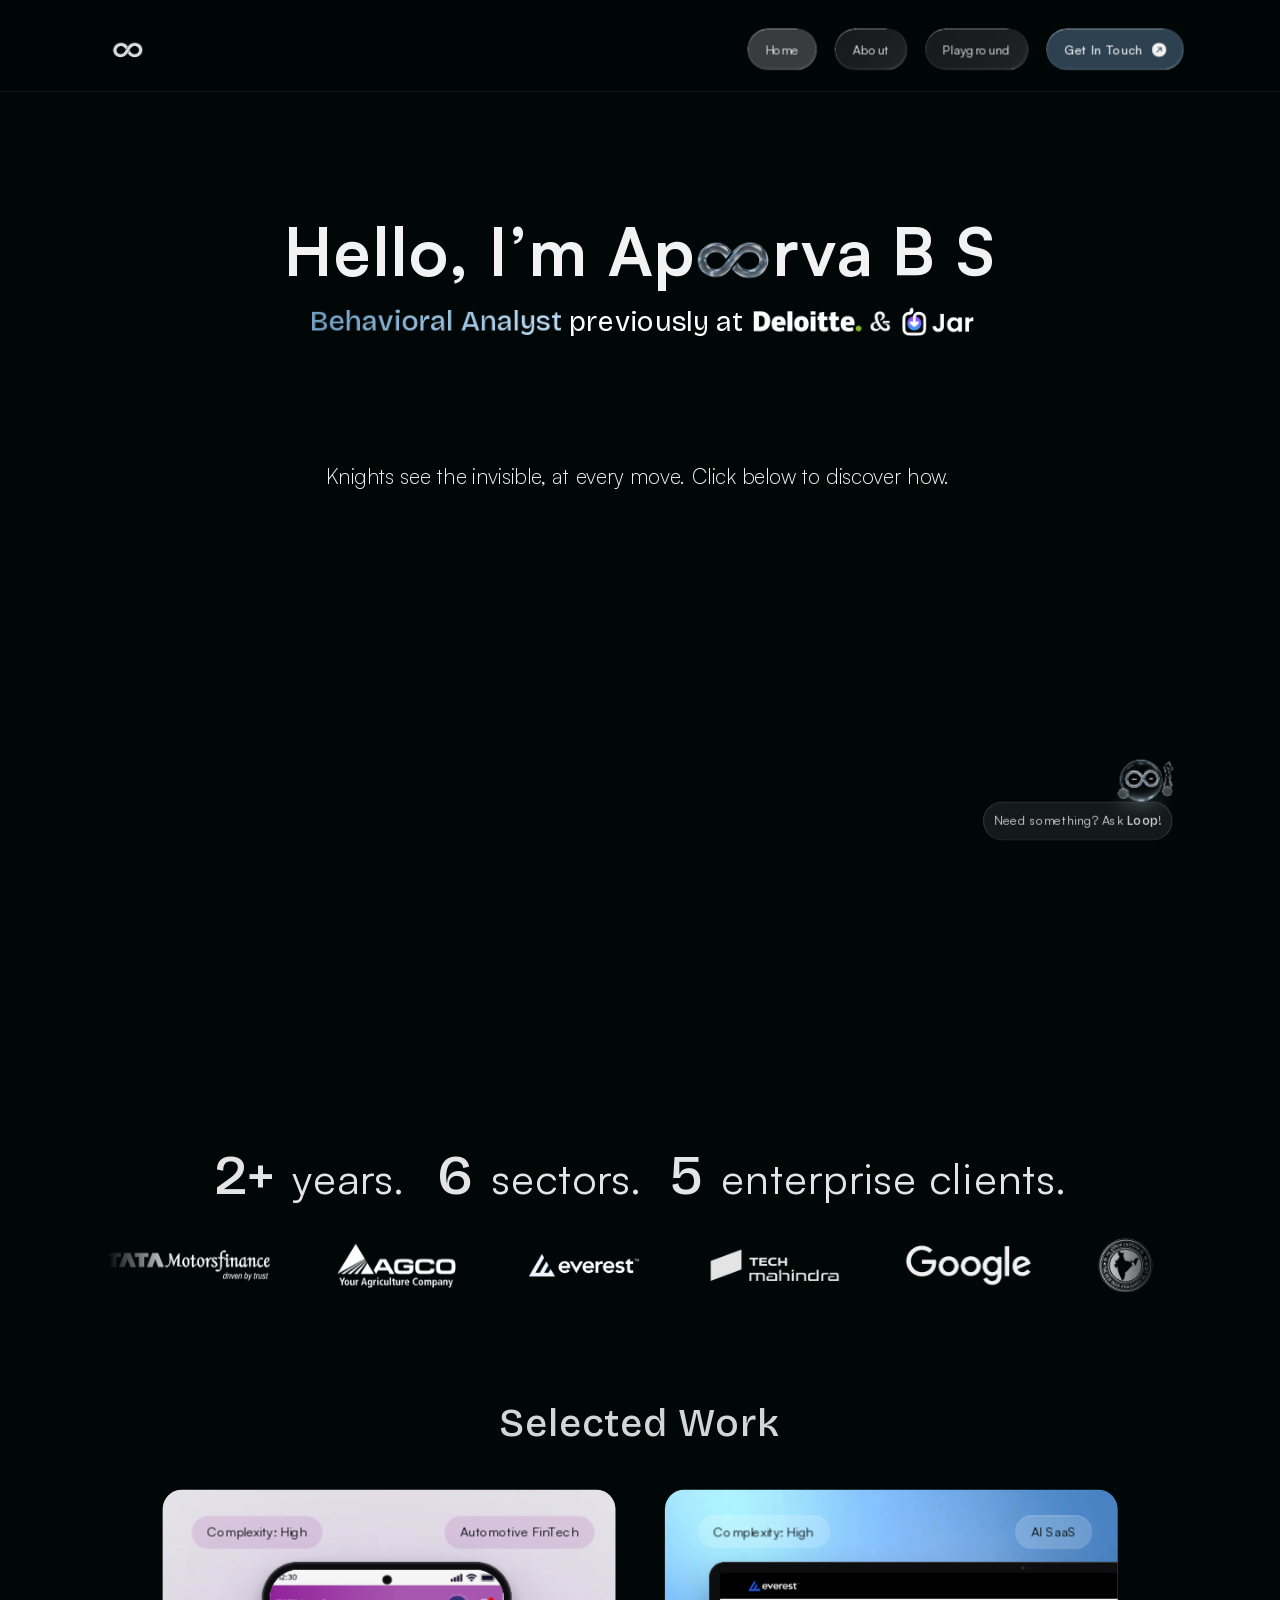
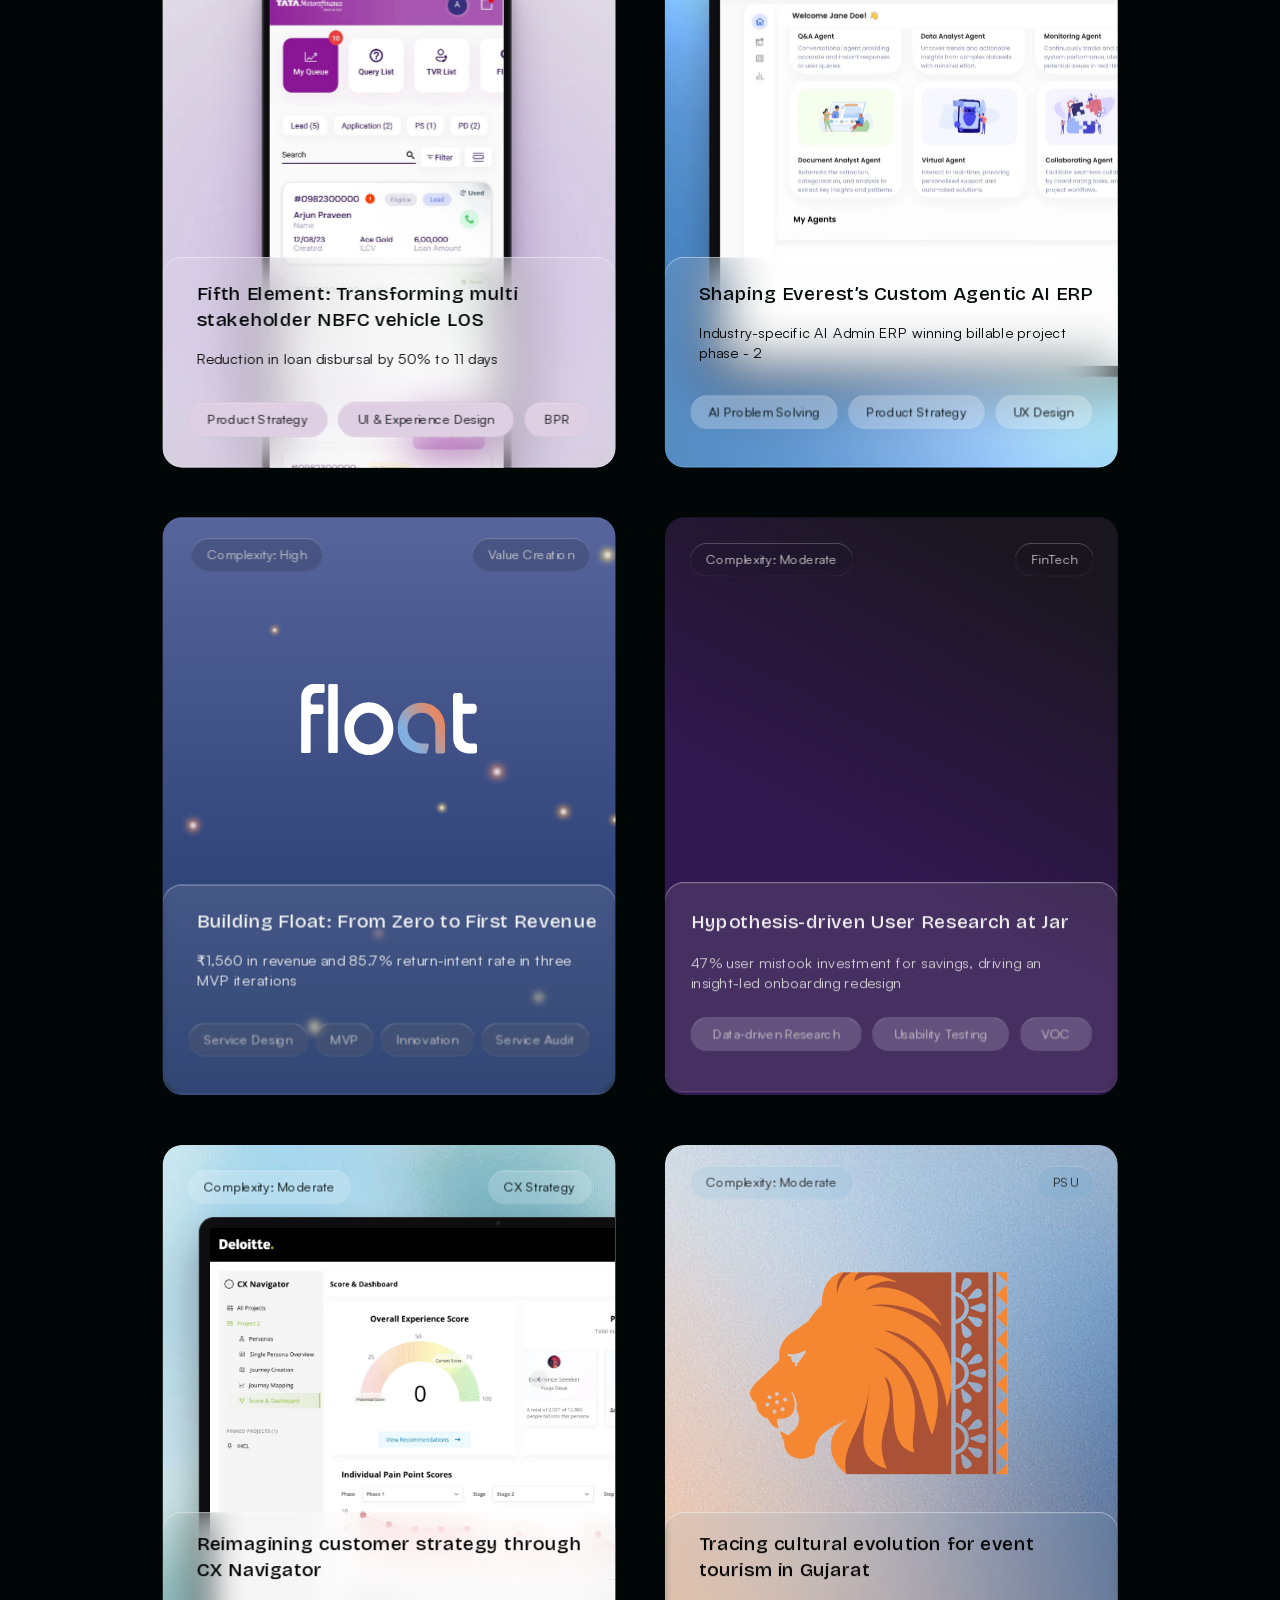
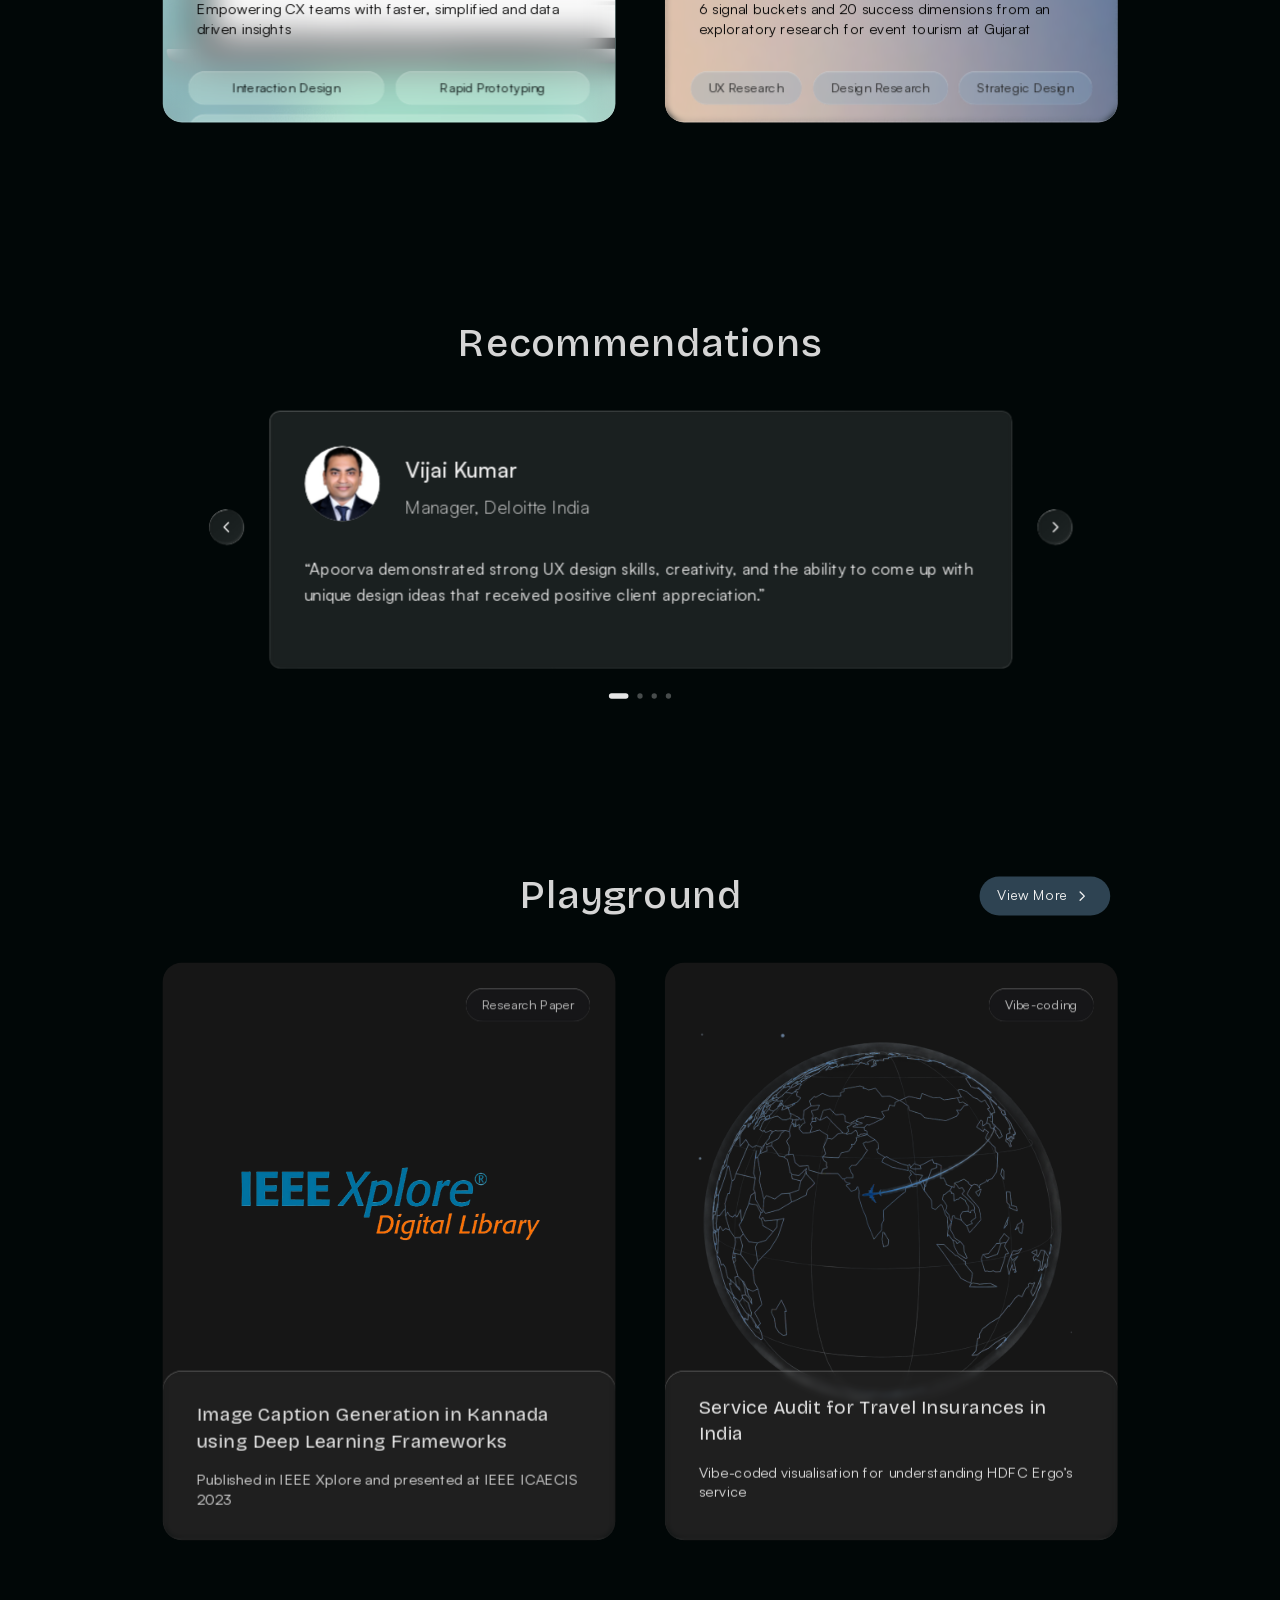
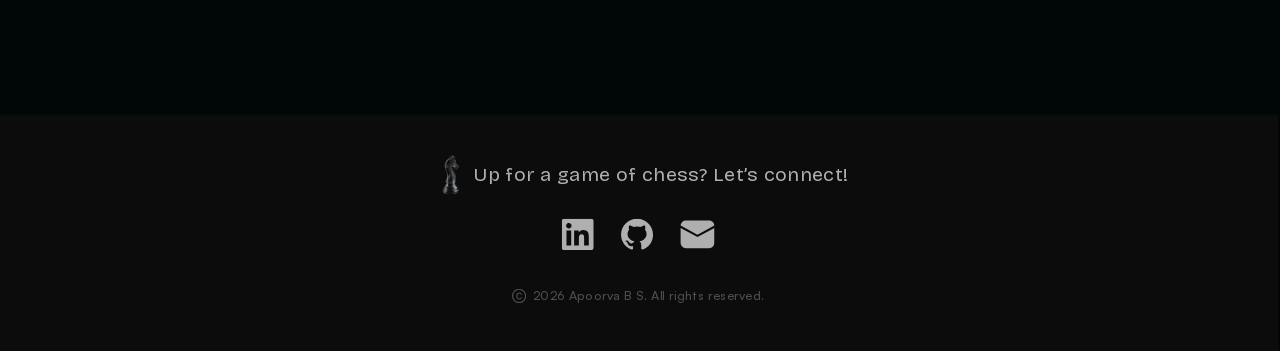
==== commit 3d1e285c: "Bring Loop live: chat helper on every page, connected to the Vercel backend Co-Authored-By: Claude O" ====
--- a/index.html
+++ b/index.html
@@ -433,7 +433,8 @@
   .settled .rig, .settled .rig .still { opacity: 1; }
   .settled .rig canvas { visibility: hidden; }
   .settled .skill:not(.ready) { opacity: 1; transform: none; filter: none; }
-</style></head>
+</style><link rel="stylesheet" href="loop/loop.css?v=4">
+</head>
 <body>
 <svg width="0" height="0" style="position:absolute" aria-hidden="true"><filter id="knightLight" color-interpolation-filters="sRGB"><feComponentTransfer>
 <feFuncR type="table" tableValues="0.0000 0.0530 0.1060 0.1591 0.2121 0.2651 0.3181 0.3711 0.4247 0.4622 0.4780 0.5114 0.5443 0.5737 0.6027 0.6299 0.6540 0.6762 0.6973 0.7180 0.7368 0.7540 0.7705 0.7847 0.8000 0.8114 0.8225 0.8383 0.8462 0.8599 0.8660 0.8788 0.8827 0.8971 0.8987 0.9091 0.9192 0.9236 0.9329 0.9387 0.9465 0.9490 0.9569 0.9609 0.9661 0.9727 0.9767 0.9806 0.9843 0.9847 0.9885 0.9895 0.9926 0.9961 0.9964 1.0000 1.0000 1.0000 1.0000 1.0000 1.0000 1.0000 1.0000 1.0000 1.0000"/>
@@ -886,4 +887,5 @@
     for (let i = 0; i < 4; i++) next(); };
   const go = () => setTimeout(start, 400);
   if (document.readyState === 'complete') go(); else addEventListener('load', go, { once: true }); })();</script>
+<script src="loop/loop.js?v=13"></script>
 </body></html>
--- a/loop/loop.css
+++ b/loop/loop.css
@@ -0,0 +1,114 @@
+/* Loop, shared by every page. Home adds the pill and the first-scroll move; everywhere else he simply sits in the nav */
+  /* Loop, the chat helper (Figma 1046:16812): fixed to the bottom right of the screen, drawn at the stage's scale so the pill's right edge stays on "Get In Touch"'s */
+  .loopDock { position: fixed; left: 0; bottom: calc(68px * var(--s, 1)); z-index: 55; width: 1440px; height: 0; transform: scale(var(--s, 1)); transform-origin: 0 100%; pointer-events: none; }
+  /* each part fades on its own: fading the whole group would stop the pill's glass from seeing the glow behind it, and the glow would flash when the fade ended */
+  .loopDock:not(.in) > * { opacity: 0; pointer-events: none; }
+  .loopAsk { position: absolute; right: 120.8px; bottom: 0; width: 213px; height: 43px; border: 0; border-radius: 50px; padding: 0; cursor: pointer; pointer-events: auto;
+             transition: background .25s, opacity .45s ease, transform .6s cubic-bezier(.3,.7,.2,1);
+             font-family: 'Satoshi', sans-serif; font-weight: 400; font-size: 14px; line-height: 1.35; letter-spacing: .28px; color: #d8d8d8; white-space: nowrap;
+             background: rgba(255,255,255,0.08); }
+  .loopAsk:hover { background: rgba(255,255,255,0.12); }
+  /* a soft #D5ECFE glow under him, sitting behind the pill so it shows faintly through the glass; it travels with him */
+  .loopGlow { position: absolute; right: 112.8px; bottom: 22px; width: 88px; height: 40px; pointer-events: none; transition: transform 1.1s cubic-bezier(.45,0,.15,1), opacity .8s ease;
+              background: radial-gradient(closest-side, rgba(213,236,254,.16), rgba(213,236,254,.065) 45%, rgba(213,236,254,.02) 74%, rgba(213,236,254,0)); }
+  .loopDock.up .loopGlow { transform: translate(var(--nx, 0px), var(--ny, 0px)); opacity: .7; }
+  .loopName { font-family: 'Bricolage Grotesque', sans-serif; font-weight: 500; }
+  /* Figma Glass effect on this pill: fill changed to #ffffff at 8%, no stroke, frost 4, light 40%. The light shows as a fine brighter edge, strongest at the two round ends */
+  .loopAsk.glass { -webkit-backdrop-filter: blur(4px); backdrop-filter: blur(4px); background-image: none;
+                   box-shadow: inset 1px 0 1px rgba(242,242,242,.17), inset -1px 0 1px rgba(242,242,242,.17), inset 0 1px 1px rgba(242,242,242,.075), inset 0 -1px 1px rgba(242,242,242,.06); }
+  .loopAsk.glass::before, .loopAsk.glass::after { display: none; }
+  .loopAsk:focus-visible { outline: 2px solid var(--blue); outline-offset: 3px; }
+  /* the 48px ball sits on the pill, 12px in from its right end */
+  .loopMe { position: absolute; right: 132.8px; bottom: 43px; width: 48px; height: 48px; pointer-events: auto; cursor: pointer; transition: transform 1.1s cubic-bezier(.45,0,.15,1); }
+  .loopBob { position: absolute; inset: 0; animation: loopBob 4.6s ease-in-out infinite alternate; }
+  /* after the knight scene he leaves the pill for the nav beside Get In Touch, and stays there until the page is refreshed */
+  .snap, .snap * { transition: none !important; }
+  /* the pills sit 70.4px left of Home's first position, which leaves room for him: his width plus the nav's 20px gap. Home starts without the shift and slides over when he arrives */
+  .nav { transform: translateX(-70.4px); transition: transform 1.1s cubic-bezier(.45,0,.15,1); }
+  html.homePage .nav:not(.roomForLoop) { transform: none; }
+  .loopDock.up .loopBob { animation: none; }
+  /* he carries his knight on the pill and sets it down on the way up to the nav */
+  #loopCv, #loopCvN { transition: opacity .6s ease; }
+  #loopCvN { opacity: 0; } .loopDock.up #loopCvN { opacity: 1; } .loopDock.up #loopCv { opacity: 0; }
+  .loopDock.up .loopMe { transform: translate(var(--nx, 0px), var(--ny, 0px)); }
+  .loopDock.up .loopAsk { opacity: 0; transform: translateY(10px); pointer-events: none; }
+  @keyframes loopBob { from { transform: translateY(0); } to { transform: translateY(-3px); } }
+  .loopBob::before { content: ""; position: absolute; inset: 1px; border-radius: 50%; -webkit-backdrop-filter: blur(3px); backdrop-filter: blur(3px); }   /* frosts whatever passes behind him */
+  .loopMe canvas { position: absolute; left: -14.4px; top: -14.4px; width: 76.8px; height: 76.8px; display: block; pointer-events: none; }
+  .loopDots { position: absolute; left: 20px; top: -10px; display: flex; gap: 3px; opacity: 0; transition: opacity .25s; }
+  .loopDots i { width: 4px; height: 4px; border-radius: 50%; background: #f2f2f2; animation: loopDot 1.1s ease-in-out infinite; }
+  .loopDots i:nth-child(2) { animation-delay: .16s; } .loopDots i:nth-child(3) { animation-delay: .32s; }
+  .loopDock.thinking .loopDots { opacity: 1; }
+  @keyframes loopDot { 0%, 60%, 100% { transform: none; opacity: .55; } 30% { transform: translateY(-3px); opacity: 1; } }
+  @media (prefers-reduced-motion: reduce) { .loopBob, .loopDots i { animation: none; } .loopMe, .loopGlow, .nav, #loopCv, #loopCvN { transition: none; } }
+  /* Loop's chat window (Figma 1060:16836, 1061:21268, 1061:25685), 15% larger than Figma's 408 × 498 with the text sizes unchanged: 469 × 573, its right edge on Get In Touch's, its foot level with the pill's. Scales with the stage (--ps also keeps it inside short windows) */
+  .loopChat { position: fixed; left: calc(1319.2px * var(--s, 1)); bottom: calc(68px * var(--s, 1)); z-index: 60; width: 469px; height: 573px; border-radius: 20px; overflow: hidden;
+              transform-origin: 100% 100%; transform: translateX(-100%) translateY(12px) scale(calc(var(--ps, 1) * .985)); opacity: 0; visibility: hidden;
+              transition: opacity .35s ease, transform .45s cubic-bezier(.33,1,.68,1), visibility 0s .45s;
+              background: rgba(255,255,255,.04); -webkit-backdrop-filter: blur(24px); backdrop-filter: blur(24px);
+              box-shadow: inset 1px 1px 1px rgba(255,255,255,.2), inset -1px -1px 1px rgba(255,255,255,.1); font-family: 'Satoshi', sans-serif; }
+  /* 80% blackout over the whole page behind the open chat, top bar included. Clicks pass through, so a stray click can't erase a chat */
+  .loopShade { position: fixed; inset: 0; z-index: 58; background: #000; opacity: 0; pointer-events: none; transition: opacity .35s ease; }
+  .loopShade.on { opacity: .8; }
+  .loopChat.open { transform: translateX(-100%) scale(var(--ps, 1)); opacity: 1; visibility: visible; transition: opacity .35s ease, transform .45s cubic-bezier(.33,1,.68,1), visibility 0s; }
+  .loopDock.chatOpen:not(.up) .loopMe, .loopDock.chatOpen:not(.up) .loopAsk, .loopDock.chatOpen:not(.up) .loopGlow { opacity: 0; pointer-events: none; }
+  .loopDock.chatOpen .loopMe { transition: transform 1.1s cubic-bezier(.45,0,.15,1), opacity .3s ease; }
+  .lcX { position: absolute; left: 421px; top: 24px; width: 24px; height: 24px; padding: 0; border: 0; background: none; cursor: pointer; z-index: 3; transition: opacity .2s; }
+  .lcX img { display: block; width: 24px; height: 24px; }
+  .lcX:hover { opacity: .7; } .lcX:focus-visible { outline: 1px solid #6e6e6e; outline-offset: 2px; border-radius: 6px; }
+  /* the mascot: 94px ball on the first screen, gliding to 56px in the corner once a chat starts; the 150px canvas holds the ball at 62.5% */
+  .lcMe { position: absolute; left: 144.3px; top: 60.7px; width: 150.5px; height: 150.5px; transform-origin: 0 0; transition: transform .6s cubic-bezier(.33,1,.68,1); z-index: 2; pointer-events: none; }
+  .lcMe canvas { position: relative; display: block; width: 100%; height: 100%; }
+  /* the same soft #D5ECFE glow he has on the pill, at this size */
+  .lcMe::before { content: ""; position: absolute; left: -10.75px; top: 83.3px; width: 172px; height: 78px; pointer-events: none;
+                  background: radial-gradient(closest-side, rgba(213,236,254,.16), rgba(213,236,254,.065) 45%, rgba(213,236,254,.02) 74%, rgba(213,236,254,0)); }
+  .loopChat.talking .lcMe { transform: translate(-135.85px, -53.65px) scale(.6); }
+  /* he holds his knight on the chat's first screen, and sets it down once the conversation starts */
+  #lcCv, #lcCvK { position: absolute; left: 0; top: 0; transition: opacity .35s ease; }
+  #lcCv { opacity: 0; } .loopChat.talking #lcCv { opacity: 1; } .loopChat.talking #lcCvK { opacity: 0; }
+  .lcDots { position: absolute; left: 84px; top: 29.25px; display: flex; gap: 3px; opacity: 0; transition: opacity .25s; z-index: 2; }
+  .lcDots i { width: 4px; height: 4px; border-radius: 50%; background: #f2f2f2; animation: lcDotPulse 1.1s ease-in-out infinite; }   /* they pulse without bouncing, so their tops stay level with the top of the X */
+  @keyframes lcDotPulse { 0%, 60%, 100% { opacity: .5; } 30% { opacity: 1; } }
+  .lcDots i:nth-child(2) { animation-delay: .16s; } .lcDots i:nth-child(3) { animation-delay: .32s; }
+  .loopChat.waiting .lcDots { opacity: 1; }
+  .lcThink { position: absolute; left: 112px; top: 42.75px; margin: 0; font-weight: 300; font-style: italic; font-size: 14px; line-height: 1.35; letter-spacing: .28px; color: #696868; opacity: 0; transition: opacity .3s ease; z-index: 2; }
+  .loopChat.talking .lcThink { opacity: 1; }
+  .lcHello { position: absolute; inset: 0; transition: opacity .3s ease; }
+  .loopChat.talking .lcHello { opacity: 0; pointer-events: none; }
+  .lcHi { position: absolute; left: 70px; top: 203px; width: 329px; margin: 0; text-align: center; font-weight: 400; font-size: 20px; line-height: 1.6; letter-spacing: .4px; color: #dcdcdc; white-space: pre; }
+  .lcHi b { display: block; font-weight: 400; font-size: 24px; letter-spacing: .48px; color: #f2f2f2; }
+  .lcHi span { font-family: 'Bricolage Grotesque', sans-serif; color: #f2f2f2; }
+  .lcQ { position: absolute; left: 24px; top: 300px; width: 421px; margin: 0; text-align: center; font-weight: 300; font-size: 16px; line-height: 1.35; letter-spacing: .32px; color: #e4e4e4; }
+  .lcChips { position: absolute; left: 24px; top: 338px; width: 421px; display: flex; gap: 11px; }
+  .lcChips button { flex: 1 0 0; min-width: 0; height: 31.2px; display: flex; align-items: center; justify-content: center; gap: 6px; padding: 6px 10px; border-radius: 20px; border: 0; box-shadow: inset 0 0 0 1px rgba(107,107,107,.2); cursor: pointer;
+                    background: rgba(255,255,255,.04); font: 300 14px/1.35 'Satoshi', sans-serif; letter-spacing: .28px; color: #e4e4e4; white-space: nowrap; transition: background .2s; }
+  .lcChips button:hover { background: rgba(255,255,255,.09); }
+  .lcThread { position: absolute; left: 0; top: 104px; width: 469px; height: 382px; padding: 14px 24px 8px; overflow-y: auto; opacity: 0; pointer-events: none; display: flex; flex-direction: column; gap: 8px; scrollbar-width: none;
+              -webkit-mask: linear-gradient(to bottom, transparent, #000 14px); mask: linear-gradient(to bottom, transparent, #000 14px); transition: opacity .3s ease .15s; }
+  .lcThread::-webkit-scrollbar { display: none; }
+  .loopChat.talking .lcThread { opacity: 1; pointer-events: auto; }
+  .lcB { flex: none; margin: 0; font-weight: 300; font-size: 14px; line-height: 1.35; letter-spacing: .28px; color: #f2f2f2; padding: 8px 16px; border-radius: 20px; background: rgba(114,159,195,.2); width: 322px; overflow-wrap: anywhere; animation: lcIn .4s cubic-bezier(.33,1,.68,1) both; }
+  .lcB.first { border-top-left-radius: 0; margin-top: 16px; }
+  .lcB.me { align-self: flex-end; width: auto; max-width: 322px; background: rgba(255,255,255,.08); border-radius: 20px 0 20px 20px; }
+  .lcB.me:not(:first-child) { margin-top: 28px; }   /* 36px between one question-and-answer and the next, with the thread's 8px gap */
+  /* project buttons under an answer (Figma 1093:30114) */
+  .lcCard { flex: none; display: flex; align-items: center; gap: 10px; width: 322px; padding: 8px 16px; border-radius: 20px; background: rgba(114,159,195,.2); color: #f2f2f2; text-decoration: none;
+            font: 300 14px/1.35 'Satoshi', sans-serif; letter-spacing: .28px; transition: background .2s; animation: lcIn .4s cubic-bezier(.33,1,.68,1) both; }
+  .lcCard:hover { background: rgba(114,159,195,.3); } .lcCard:focus-visible { outline: 1px solid #6e6e6e; outline-offset: 2px; }
+  .lcCard svg { flex: none; width: 16px; height: 16px; display: block; }
+  .lcB a { color: inherit; text-decoration: underline; }
+  @keyframes lcIn { from { opacity: 0; transform: translateY(6px); } to { opacity: 1; transform: none; } }
+  .lcNote { flex: none; margin: 0 auto; font-weight: 300; font-size: 11px; line-height: 1.35; letter-spacing: .22px; color: #464646; text-align: center; }
+  .lcForm { position: absolute; left: 24px; top: 498px; width: 421px; height: 51px; margin: 0; }
+  .lcForm input { display: block; width: 100%; height: 100%; padding: 16px; transition: width .28s cubic-bezier(.33,1,.68,1), background .2s; border: 0; border-radius: 20px; outline: 0; background: rgba(255,255,255,.08); font: 300 14px/1.35 'Satoshi', sans-serif; letter-spacing: .28px; color: #ababab; }
+  .lcForm input::placeholder { color: #ababab; opacity: 1; }
+  .lcForm input:focus { background: rgba(255,255,255,.11); }
+  /* the send button (Figma 1072:30084) only appears once something is typed; the input makes room for it, 4px apart */
+  .lcForm.typing input { width: 366px; }
+  .lcSend { position: absolute; right: 0; top: 0; width: 51px; height: 51px; padding: 0; border: 0; border-radius: 50px; background: rgba(255,255,255,.08); cursor: pointer; display: grid; place-items: center;
+            opacity: 0; transform: scale(.82); pointer-events: none; transition: opacity .22s ease, transform .28s cubic-bezier(.33,1,.68,1), background .2s; }
+  .lcSend img { display: block; width: 24px; height: 24px; }
+  .lcForm.typing .lcSend { opacity: 1; transform: none; pointer-events: auto; }
+  .lcSend:hover { background: rgba(255,255,255,.14); } .lcSend:focus-visible { outline: 1px solid #6e6e6e; outline-offset: 2px; }
+  .loopChat.waiting .lcForm.typing .lcSend { opacity: .4; cursor: default; }
+  @media (prefers-reduced-motion: reduce) { .loopChat, .loopShade, .lcMe, .lcHello, .lcThread, .lcSend, .lcForm input { transition: none; } .lcB, .lcCard { animation: none; } .lcDots i { animation: none; } }
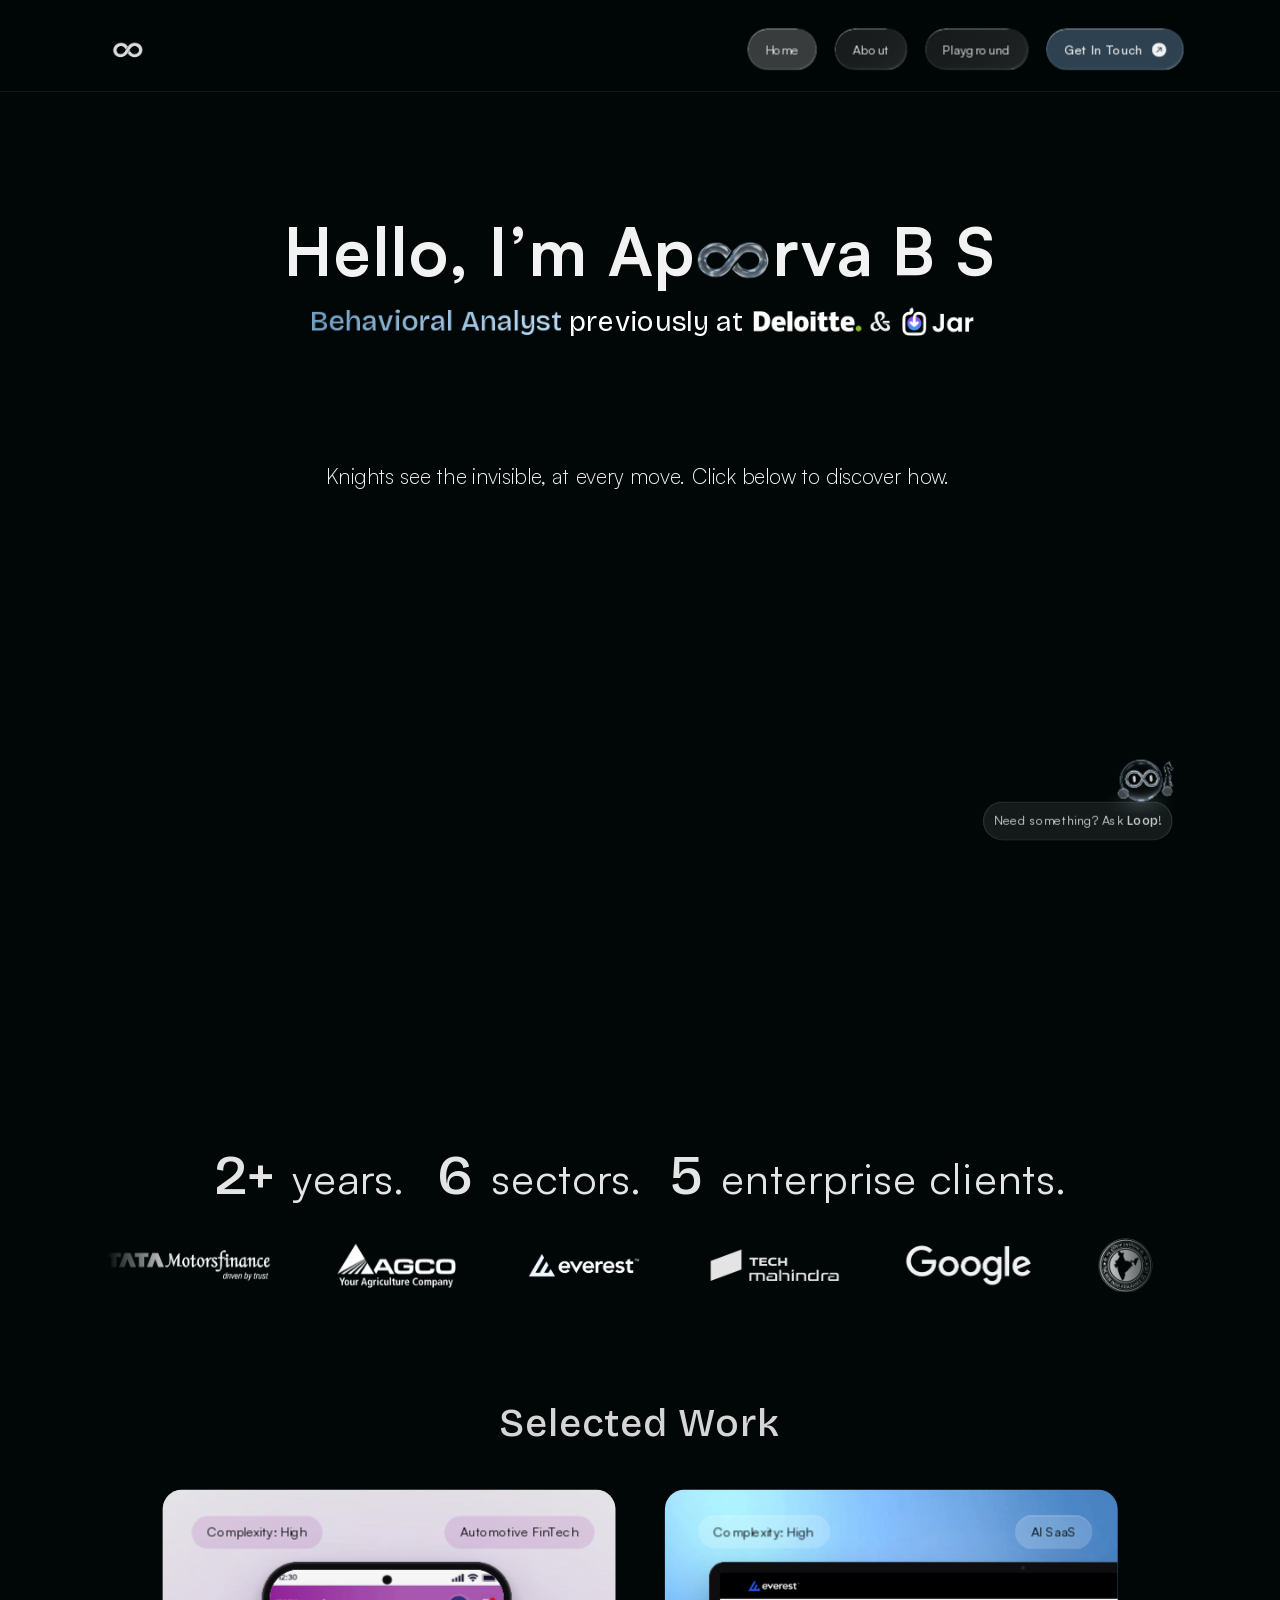
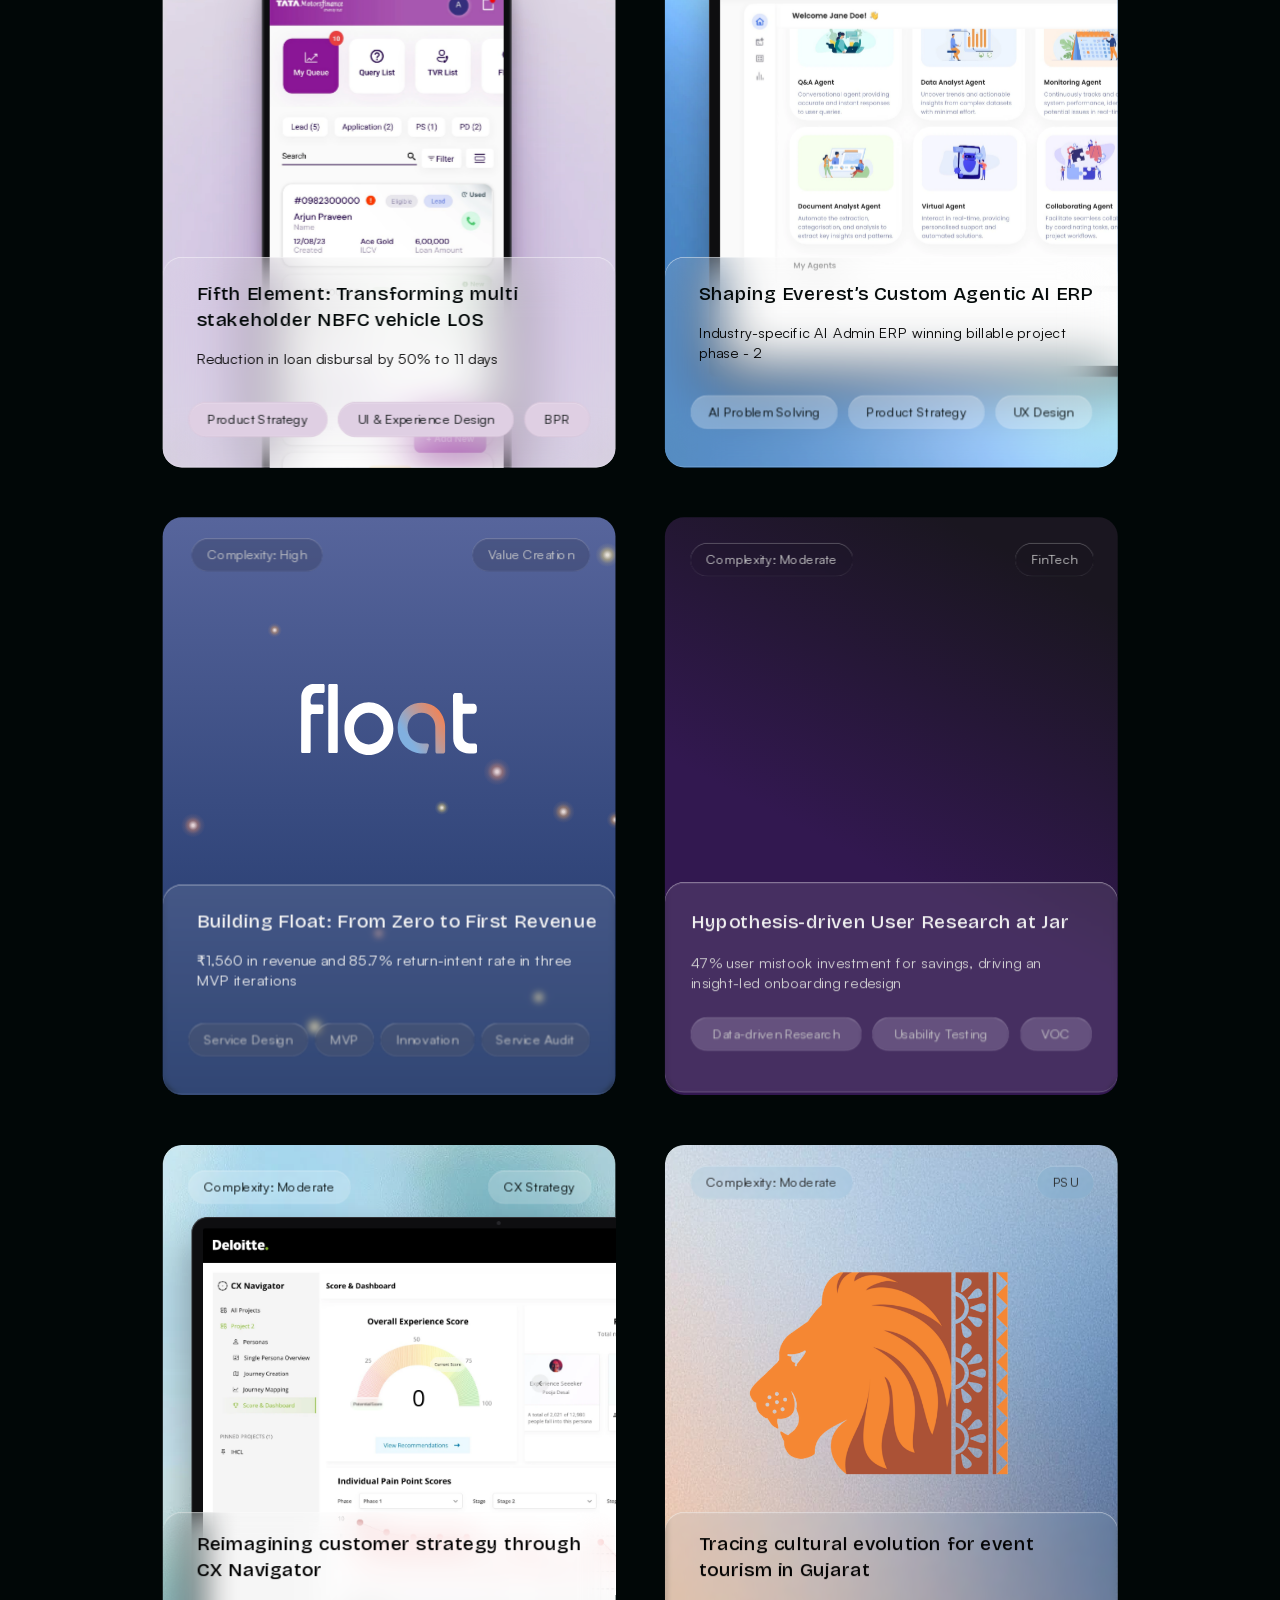
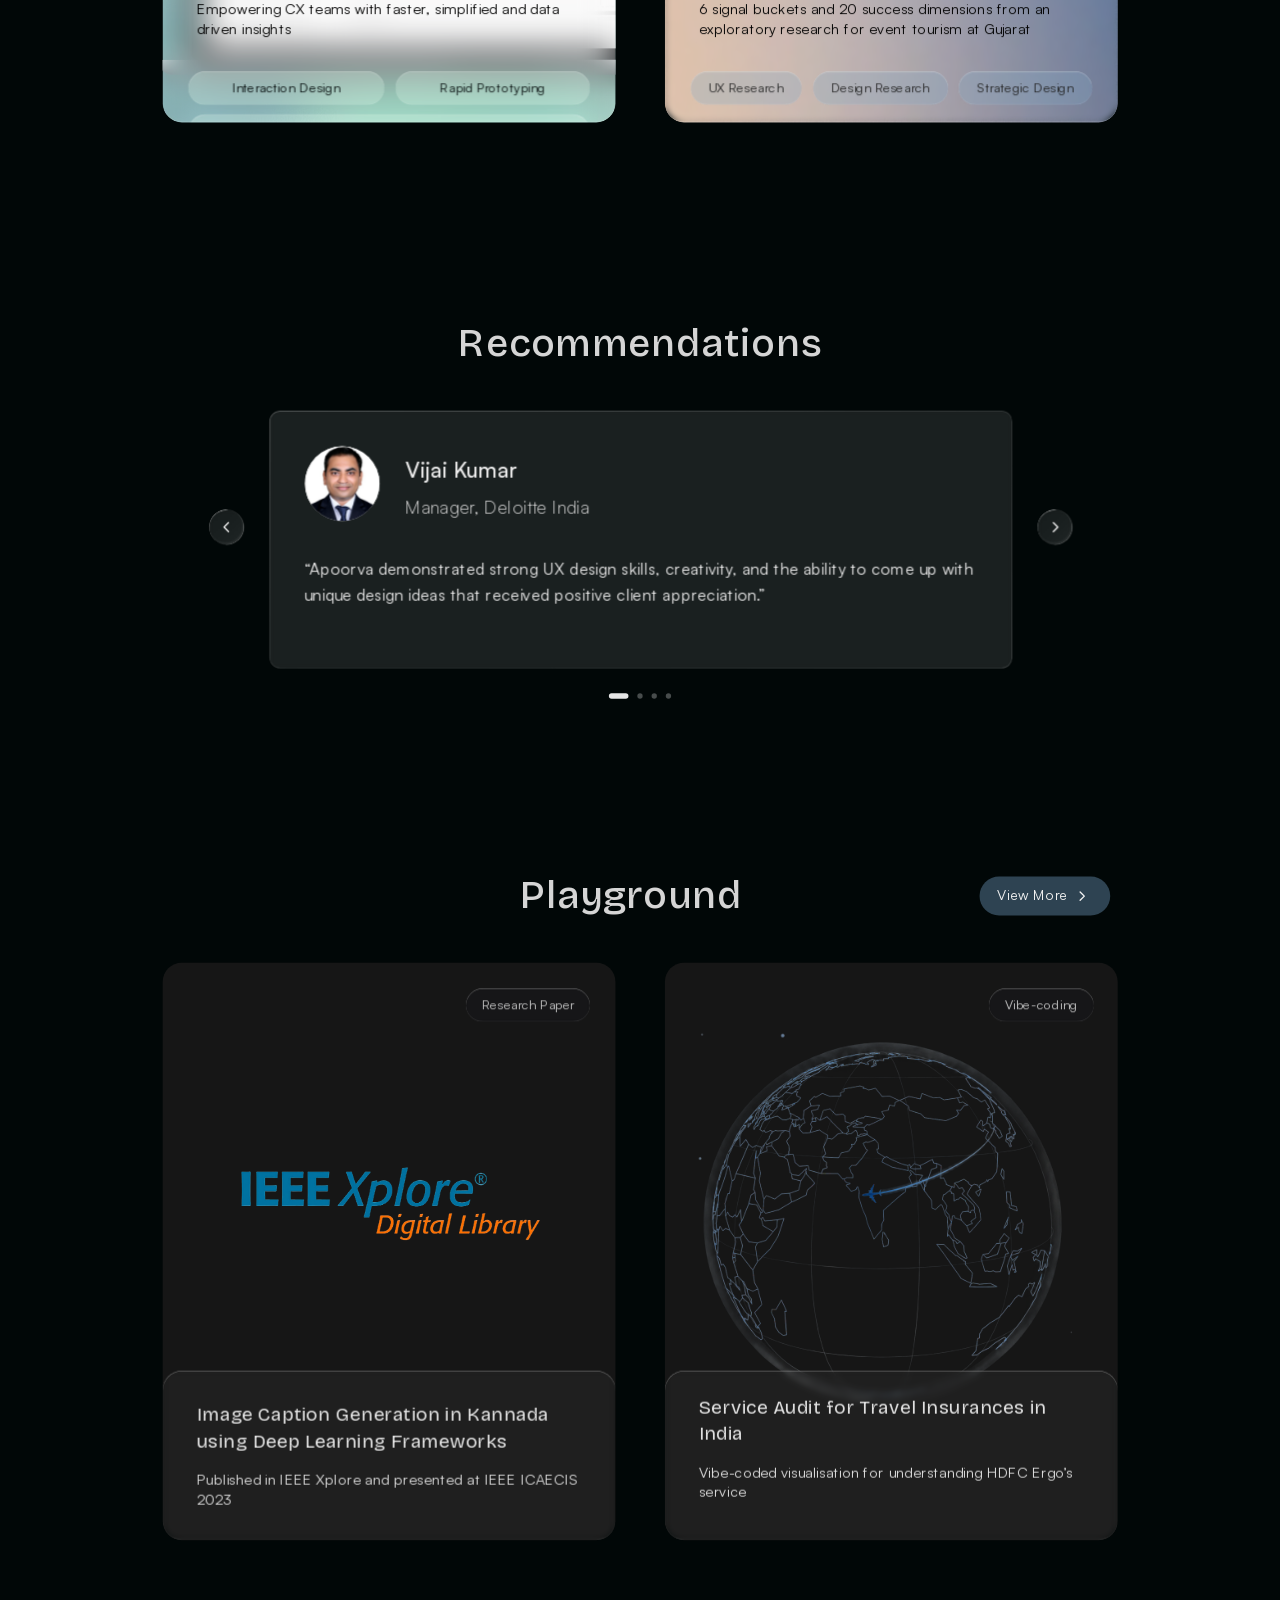
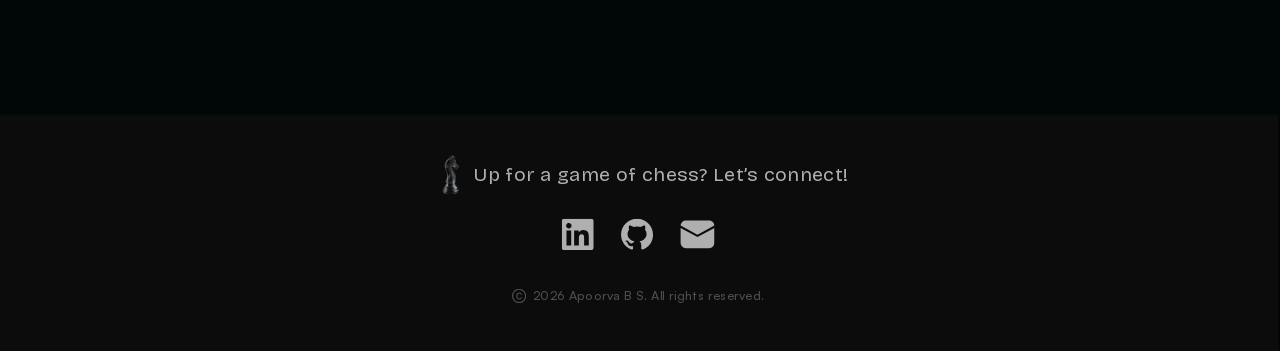
==== commit f21380ef: "Smooth loading and motion fixes: carousels, About, knight move, thumbnails, Jar process, Loop Co-Aut" ====
--- a/index.html
+++ b/index.html
@@ -36,7 +36,7 @@
   /* smooth switch between themes */
   @view-transition { navigation: auto; }
   .nav { view-transition-name: site-nav; } .logo { view-transition-name: site-logo; } .themeBtn { view-transition-name: site-theme; }
-  ::view-transition-group(site-nav), ::view-transition-group(site-logo), ::view-transition-group(site-theme) { animation: none; }
+  ::view-transition-group(site-logo), ::view-transition-group(site-theme) { animation: none; }
   ::view-transition-old(site-nav), ::view-transition-old(site-logo), ::view-transition-old(site-theme) { display: none; }
   ::view-transition-new(site-nav), ::view-transition-new(site-logo), ::view-transition-new(site-theme) { animation: none; }
   ::view-transition-old(root), ::view-transition-new(root) { animation-duration: .7s; animation-timing-function: cubic-bezier(.4,0,.2,1); }
@@ -84,7 +84,9 @@
   :root:not([data-theme="light"]) .rot b { background: linear-gradient(90deg, #729fc3 5.508%, #b9d9f2 93.22%); -webkit-background-clip: text; background-clip: text; color: transparent; }
   /* vertical carousel: a one-line window (as wide as "Critical Thinker", so the rest of the line never moves);
      words slide up from below with a soft spring. The first word is repeated at the end so the loop has no jump. */
-  .rot { display: inline-block; height: 43.2px; transition: width 1.05s cubic-bezier(.42, 0, .18, 1);  overflow: hidden; vertical-align: top; }
+  .rot { display: inline-block; height: 43.2px; overflow: hidden; vertical-align: top; }
+  .sub > * { transform: translateX(var(--lineX, 0px)); }
+  .sub.gliding > * { transition: transform 1.05s cubic-bezier(.42, 0, .18, 1); }
   .rotList { display: flex; flex-direction: column; align-items: flex-end; will-change: transform; }
   .rotList.moving { transition: transform 1.05s cubic-bezier(.42, 0, .18, 1.07); }
   .rot b { display: block; height: 43.2px; white-space: pre; }
@@ -285,14 +287,15 @@
   .phone { transform-origin: 0 0; will-change: transform; }
   .phScreen { position: relative; width: 292px; height: 660px; border-radius: 36px; overflow: hidden; background: #fafafa; }
   /* screens stack; the next one is pushed in from the right like a real app (thumbs.js) */
-  .phSlide { position: absolute; inset: 0; overflow: hidden; background: #fafafa; transform: translateX(100%); will-change: transform; }
+  /* parked well clear of the screen: right against its edge, the next screen's white could show as a hairline over the purple bar when the card re-drew on hover */
+  .phSlide { position: absolute; inset: 0; overflow: hidden; background: #fafafa; transform: translateX(calc(100% + 6px)); will-change: transform; }
   .phSlide.on { transform: none; }
   .phScroll { will-change: transform; } .phScroll > img { display: block; }
   /* the status bar and purple app bar stay put while the queue scrolls under them */
-  .phHead { position: absolute; left: 0; top: 0; width: 293px; height: 69px; overflow: hidden; } .phHead > img { display: block; }
-  /* screens are slightly overscanned (293px) so no sliver of background shows at the edges */
-  .phInner { position: absolute; left: 0; top: 0; width: 374px; height: 800px; transform: scale(.78342); transform-origin: 0 0; }
-  .phInner.fl { width: 360px; transform: scale(.81389); }
+  .phHead { position: absolute; left: 0; top: 0; width: 295px; height: 69.5px; overflow: hidden; } .phHead > img { display: block; }
+  /* screens are slightly overscanned (295px): the screenshots' purple bar stops 2px short of their right edge, and that white sliver must stay outside the phone */
+  .phInner { position: absolute; left: 0; top: 0; width: 374px; height: 800px; transform: scale(.787); transform-origin: 0 0; }
+  .phInner.fl { width: 360px; transform: scale(.8175); }
   .phInner > img, .phInner .phScroll > img { position: absolute; left: 0; top: 0; display: block; }
   .phInner .phScroll { position: absolute; inset: 0; }
   .otp { clip-path: inset(410px 374px 342px 18px); }
@@ -433,7 +436,7 @@
   .settled .rig, .settled .rig .still { opacity: 1; }
   .settled .rig canvas { visibility: hidden; }
   .settled .skill:not(.ready) { opacity: 1; transform: none; filter: none; }
-</style><link rel="stylesheet" href="loop/loop.css?v=4">
+</style><link rel="stylesheet" href="loop/loop.css?v=6">
 </head>
 <body>
 <svg width="0" height="0" style="position:absolute" aria-hidden="true"><filter id="knightLight" color-interpolation-filters="sRGB"><feComponentTransfer>
@@ -492,7 +495,7 @@
   <div class="pcard w abs" style="left:182.6px;top:1676px;background:#c6c6c6;--c1:#010707;--c2:#000;--tagBg:#dfcfe3;--tagInk:#010707;--tagBd:1px solid #d8c4da;--pb:32px"><a class="cardLink" href="tmfl.html" aria-label="Fifth Element: Transforming multi stakeholder NBFC vehicle LOS"></a>
     <img loading="lazy" decoding="async" class="art" src="work/tmfl-img66.webp" alt="" style="left:0;top:0;width:566px;height:1006px;object-fit:cover;opacity:.6">
     <div class="phone art" id="tmPhone" style="left:124px;top:90px" aria-hidden="true"><div class="phScreen">
-      <div class="phSlide on"><div class="phScroll"><img fetchpriority="low" src="work/tmfl/home-tall.webp" alt="" style="width:293px"></div><div class="phHead"><img fetchpriority="low" src="work/tmfl/home-tall.webp" alt="" style="width:293px"></div></div>
+      <div class="phSlide on"><div class="phScroll"><img fetchpriority="low" src="work/tmfl/home-tall.webp" alt="" style="width:295px"></div><div class="phHead"><img fetchpriority="low" src="work/tmfl/home-tall.webp" alt="" style="width:295px"></div></div>
       <div class="phSlide"><div class="phInner"><div class="phScroll"><img fetchpriority="low" src="work/tmfl/qsa-empty.webp" alt="" style="width:374px;height:800px"><img fetchpriority="low" class="otp" src="work/tmfl/qsa.webp" alt="" style="width:374px;height:800px"></div><div class="phHead" style="width:374px;height:85px"><img fetchpriority="low" src="work/tmfl/qsa.webp" alt="" style="width:374px"></div></div></div>
       <div class="phSlide"><div class="phInner"><div class="phScroll"><img fetchpriority="low" src="work/tmfl/kyc.webp" alt="" style="width:374px;height:800px"><div class="kycDim"></div>
         <div class="kycModal"><p class="mt">Biometric KYC</p><p class="ms">Biometric KYC Successful! Please click on Next to view captured details.</p>
@@ -521,7 +524,7 @@
       <p class="tags" style="--tagBg:rgba(212,248,226,.18)"><span>Interaction Design</span><span>Rapid Prototyping</span><span>Wireframing</span></p></div>
   </div>
   <div class="pcard w abs" style="left:748px;top:2381.8px;background:linear-gradient(-152.45deg, #1a1620 11.14%, #321850 58.37%);--c2:#d7d7d7;--tagBg:rgba(207,193,232,.1)"><a class="cardLink" href="jar.html" aria-label="Hypothesis-driven User Research at Jar"></a>
-    <span class="art coinWrap" style="left:213px;top:117px;width:120px;height:120px" aria-hidden="true"><span class="coinMove"><span class="coinGlow"></span><span class="coin3d"><img loading="lazy" decoding="async" class="cf" src="work/jar-coin.svg" alt=""><img loading="lazy" decoding="async" class="cb" src="work/jar-coin.svg" alt=""><i style="transform:translateZ(-6px)"></i><i style="transform:translateZ(-5px)"></i><i style="transform:translateZ(-4px)"></i><i style="transform:translateZ(-3px)"></i><i style="transform:translateZ(-2px)"></i><i style="transform:translateZ(-1px)"></i><i style="transform:translateZ(0px)"></i><i style="transform:translateZ(1px)"></i><i style="transform:translateZ(2px)"></i><i style="transform:translateZ(3px)"></i><i style="transform:translateZ(4px)"></i><i style="transform:translateZ(5px)"></i><i style="transform:translateZ(6px)"></i></span></span></span>
+    <span class="art coinWrap" style="left:213px;top:117px;width:120px;height:120px" aria-hidden="true"><span class="coinMove"><span class="coinGlow"></span><span class="coin3d"><img fetchpriority="low" decoding="sync" class="cf" src="work/jar-coin.svg" alt=""><img fetchpriority="low" decoding="sync" class="cb" src="work/jar-coin.svg" alt=""><i style="transform:translateZ(-6px)"></i><i style="transform:translateZ(-5px)"></i><i style="transform:translateZ(-4px)"></i><i style="transform:translateZ(-3px)"></i><i style="transform:translateZ(-2px)"></i><i style="transform:translateZ(-1px)"></i><i style="transform:translateZ(0px)"></i><i style="transform:translateZ(1px)"></i><i style="transform:translateZ(2px)"></i><i style="transform:translateZ(3px)"></i><i style="transform:translateZ(4px)"></i><i style="transform:translateZ(5px)"></i><i style="transform:translateZ(6px)"></i></span></span></span>
     <p class="brand" style="left:438px;--tagBg:rgba(27,23,34,.1)">FinTech</p>
     <p class="brand cplx" style="left:32.4px;--tagBg:rgba(27,23,34,.1)">Complexity: Moderate</p>
     <div class="panel" style="top:456px;padding:24px 32px"><div style="display:flex;flex-direction:column;gap:12px"><p class="t nw" style="padding:10px 0">Hypothesis-driven User Research at Jar</p><p class="s" style="padding:0">47% user mistook investment for savings, driving an insight-led onboarding redesign</p></div>
@@ -529,8 +532,8 @@
   </div>
   <div class="pcard w abs" style="left:182.6px;top:2381.8px;background:linear-gradient(180deg, #57659c 0%, #1a3265 100%)"><a class="cardLink" href="float.html" aria-label="Building Float: From Zero to First Revenue"></a>
     <span class="art sparks" aria-hidden="true"><i class="spark sa" style="left:541.0px;top:32.0px;width:30px;height:30px;--x1:-22px;--y1:14px;--x2:10px;--y2:-12px;--t:13s;--d:-0.0s"></i><i class="spark sb" style="left:131.0px;top:132.0px;width:18px;height:18px;--x1:18px;--y1:10px;--x2:-10px;--y2:18px;--t:11s;--d:-1.7s"></i><i class="spark sc" style="left:401.0px;top:301.0px;width:34px;height:34px;--x1:-16px;--y1:-18px;--x2:14px;--y2:8px;--t:15s;--d:-3.4s"></i><i class="spark sa" style="left:340.0px;top:354.0px;width:18px;height:18px;--x1:14px;--y1:-12px;--x2:-18px;--y2:-6px;--t:9s;--d:-5.1s"></i><i class="spark sb" style="left:487.0px;top:354.0px;width:28px;height:28px;--x1:-12px;--y1:16px;--x2:16px;--y2:10px;--t:12s;--d:-6.8s"></i><i class="spark sc" style="left:23.0px;top:370.0px;width:30px;height:30px;--x1:20px;--y1:-14px;--x2:-8px;--y2:12px;--t:14s;--d:-8.5s"></i><i class="spark sa" style="left:176.0px;top:623.0px;width:28px;height:28px;--x1:-18px;--y1:-10px;--x2:12px;--y2:-16px;--t:10s;--d:-10.2s"></i><i class="spark sb" style="left:555.0px;top:367.0px;width:22px;height:22px;--x1:-20px;--y1:12px;--x2:-6px;--y2:-14px;--t:16s;--d:-11.9s"></i><i class="spark sc" style="left:262.0px;top:512.0px;width:16px;height:16px;--x1:16px;--y1:12px;--x2:-12px;--y2:8px;--t:11s;--d:-13.6s"></i><i class="spark sa" style="left:460.0px;top:590.0px;width:20px;height:20px;--x1:-14px;--y1:-16px;--x2:10px;--y2:14px;--t:13s;--d:-15.3s"></i></span>
-    <img loading="lazy" decoding="async" class="art" src="work/float-logo-b.svg" alt="" style="left:173px;top:208px;width:46.161px;height:87.42px">
-    <img loading="lazy" decoding="async" class="art" src="work/float-logo-a.svg" alt="" style="left:227.49px;top:219.36px;width:165.468px;height:77.876px">
+    <img fetchpriority="low" decoding="sync" class="art" src="work/float-logo-b.svg" alt="" style="left:173px;top:208px;width:46.161px;height:87.42px">
+    <img fetchpriority="low" decoding="sync" class="art" src="work/float-logo-a.svg" alt="" style="left:227.49px;top:219.36px;width:165.468px;height:77.876px">
     <p class="brand" style="left:387px;top:26px">Value Creation</p>
     <p class="brand cplx" style="left:35.9px;top:26px">Complexity: High</p>
     <div class="panel"><div><p class="t nw">Building Float: From Zero to First Revenue</p><p class="s">₹1,560 in revenue and 85.7% return-intent rate in three MVP iterations</p></div>
@@ -695,10 +698,13 @@
 // the phrase window is as wide as the widest phrase; shift it left by the extra width so
 // "Critical Thinker" and "with 2+ years at…" stay exactly at their Figma positions
 // the phrase window is exactly as wide as the phrase showing, so the whole line stays centred
-let phraseWidths = [];
+let phraseWidths = [], phraseMax = 0;
+function centreLine(i, glide = true) { const sub = $('sub'); sub.classList.toggle('gliding', glide); sub.style.setProperty('--lineX', (phraseWidths[i] - phraseMax) / 2 + 'px'); }
 window.FONTS.then(() => { const list = $('rotList'), rot = list.parentElement;
-  phraseWidths = [...list.children].map(b => b.offsetWidth);
-  rot.style.transition = 'none'; rot.style.width = phraseWidths[0] + 'px'; rot.offsetWidth; rot.style.transition = '';
+  phraseWidths = [...list.children].map(b => Math.ceil(b.getBoundingClientRect().width / (innerWidth / 1440)));
+  // the window stays as wide as the longest phrase and the whole line glides sideways instead: resizing the window re-laid the line out on every
+  // frame, and the words shimmered as they snapped to whole pixels
+  phraseMax = Math.max(...phraseWidths); rot.style.width = phraseMax + 'px'; centreLine(0, false);
   // land "Critical Thinker" exactly on Figma's x = 374.7 (the line is centred, this only corrects rounding)
   const k = innerWidth / 1440, x = list.children[0].getBoundingClientRect().left / k;
   document.documentElement.style.setProperty('--subShift', (2 * (374.7 - x)).toFixed(2) + 'px'); });
@@ -707,11 +713,12 @@
 function carousel() {
   const list = $('rotList'), n = list.children.length - 1, step = 43.2; let i = 0;
   const next = () => {
+    setTimeout(next, 2400);
+    if (document.hidden) return;                                       // a tab in the background waits, so it can never run past the last phrase
     i++; list.classList.add('moving'); list.style.transform = `translateY(${-i * step}px)`;
-    if (phraseWidths[i]) list.parentElement.style.width = phraseWidths[i] + 'px';   // the line re-centres as the phrase changes
-    if (i === n) list.addEventListener('transitionend', () => {        // landed on the repeated first phrase: reset invisibly
-      list.classList.remove('moving'); list.style.transform = 'translateY(0)'; i = 0; }, { once: true });
-    setTimeout(next, 2400);
+    centreLine(i);                                                     // the line re-centres as the phrase changes
+    if (i === n) setTimeout(() => {                                    // landed on the repeated first phrase: reset invisibly
+      list.classList.remove('moving'); list.style.transform = 'translateY(0)'; i = 0; }, 1150);
   };
   next();
 }
@@ -887,5 +894,7 @@
     for (let i = 0; i < 4; i++) next(); };
   const go = () => setTimeout(start, 400);
   if (document.readyState === 'complete') go(); else addEventListener('load', go, { once: true }); })();</script>
-<script src="loop/loop.js?v=13"></script>
+<script>// once this page is settled, quietly fetch the other two so the footer buttons move between them without a wait
+addEventListener('load', () => setTimeout(() => ['home.html', 'about.html', 'playground.html'].filter(u => !location.pathname.endsWith(u)).forEach(u => fetch(u, { priority: 'low' }).catch(() => {})), 2000));</script>
+<script src="loop/loop.js?v=15"></script>
 </body></html>
--- a/loop/loop.css
+++ b/loop/loop.css
@@ -1,6 +1,7 @@
 /* Loop, shared by every page. Home adds the pill and the first-scroll move; everywhere else he simply sits in the nav */
   /* Loop, the chat helper (Figma 1046:16812): fixed to the bottom right of the screen, drawn at the stage's scale so the pill's right edge stays on "Get In Touch"'s */
-  .loopDock { position: fixed; left: 0; bottom: calc(68px * var(--s, 1)); z-index: 55; width: 1440px; height: 0; transform: scale(var(--s, 1)); transform-origin: 0 100%; pointer-events: none; }
+  /* placed from the top: on a phone the address bar slides away as you scroll, and anything tied to the screen's bottom edge drifts with it */
+  .loopDock { position: fixed; left: 0; top: calc(var(--dockH, 100vh) - 68px * var(--s, 1)); z-index: 55; width: 1440px; height: 0; transform: scale(var(--s, 1)); transform-origin: 0 100%; pointer-events: none; }
   /* each part fades on its own: fading the whole group would stop the pill's glass from seeing the glow behind it, and the glow would flash when the fade ended */
   .loopDock:not(.in) > * { opacity: 0; pointer-events: none; }
   .loopAsk { position: absolute; right: 120.8px; bottom: 0; width: 213px; height: 43px; border: 0; border-radius: 50px; padding: 0; cursor: pointer; pointer-events: auto;
@@ -101,6 +102,7 @@
   .lcNote { flex: none; margin: 0 auto; font-weight: 300; font-size: 11px; line-height: 1.35; letter-spacing: .22px; color: #464646; text-align: center; }
   .lcForm { position: absolute; left: 24px; top: 498px; width: 421px; height: 51px; margin: 0; }
   .lcForm input { display: block; width: 100%; height: 100%; padding: 16px; transition: width .28s cubic-bezier(.33,1,.68,1), background .2s; border: 0; border-radius: 20px; outline: 0; background: rgba(255,255,255,.08); font: 300 14px/1.35 'Satoshi', sans-serif; letter-spacing: .28px; color: #ababab; }
+  .lcForm input { color: #f2f2f2; caret-color: #f2f2f2; }
   .lcForm input::placeholder { color: #ababab; opacity: 1; }
   .lcForm input:focus { background: rgba(255,255,255,.11); }
   /* the send button (Figma 1072:30084) only appears once something is typed; the input makes room for it, 4px apart */
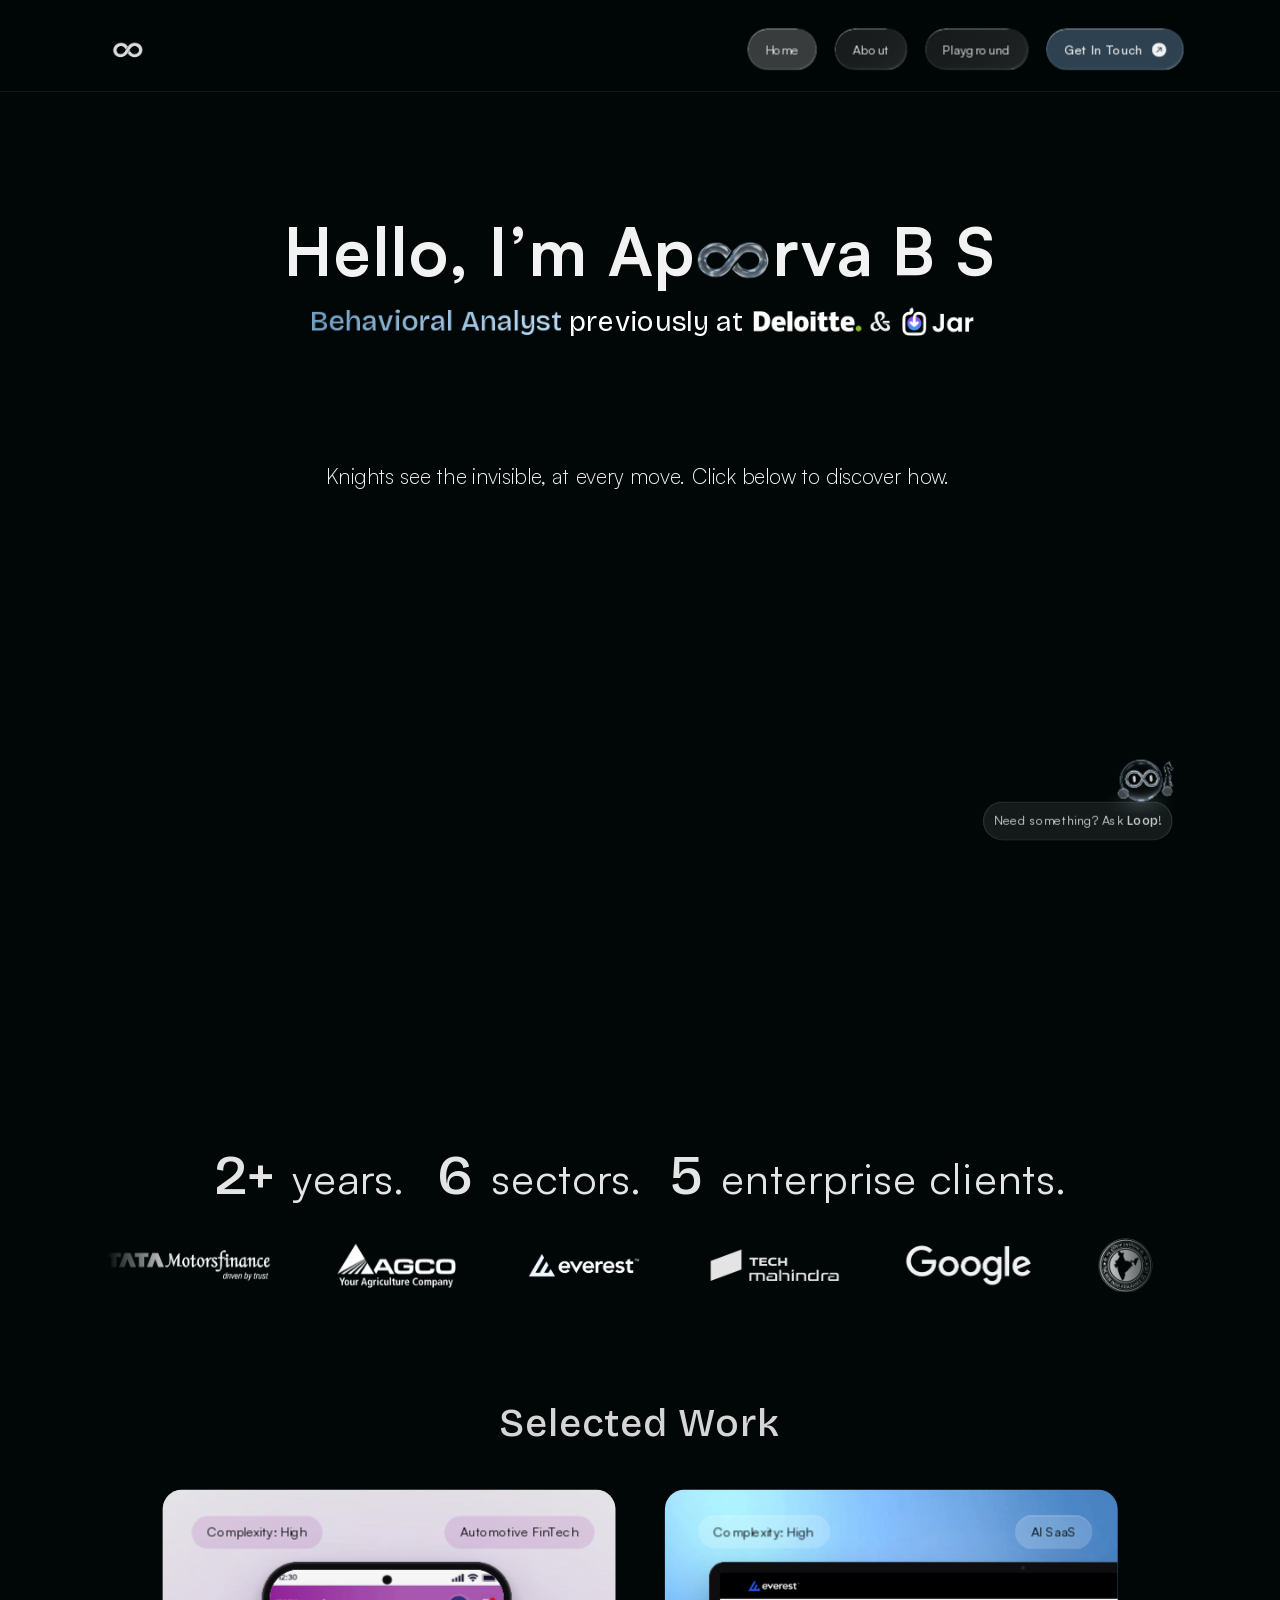
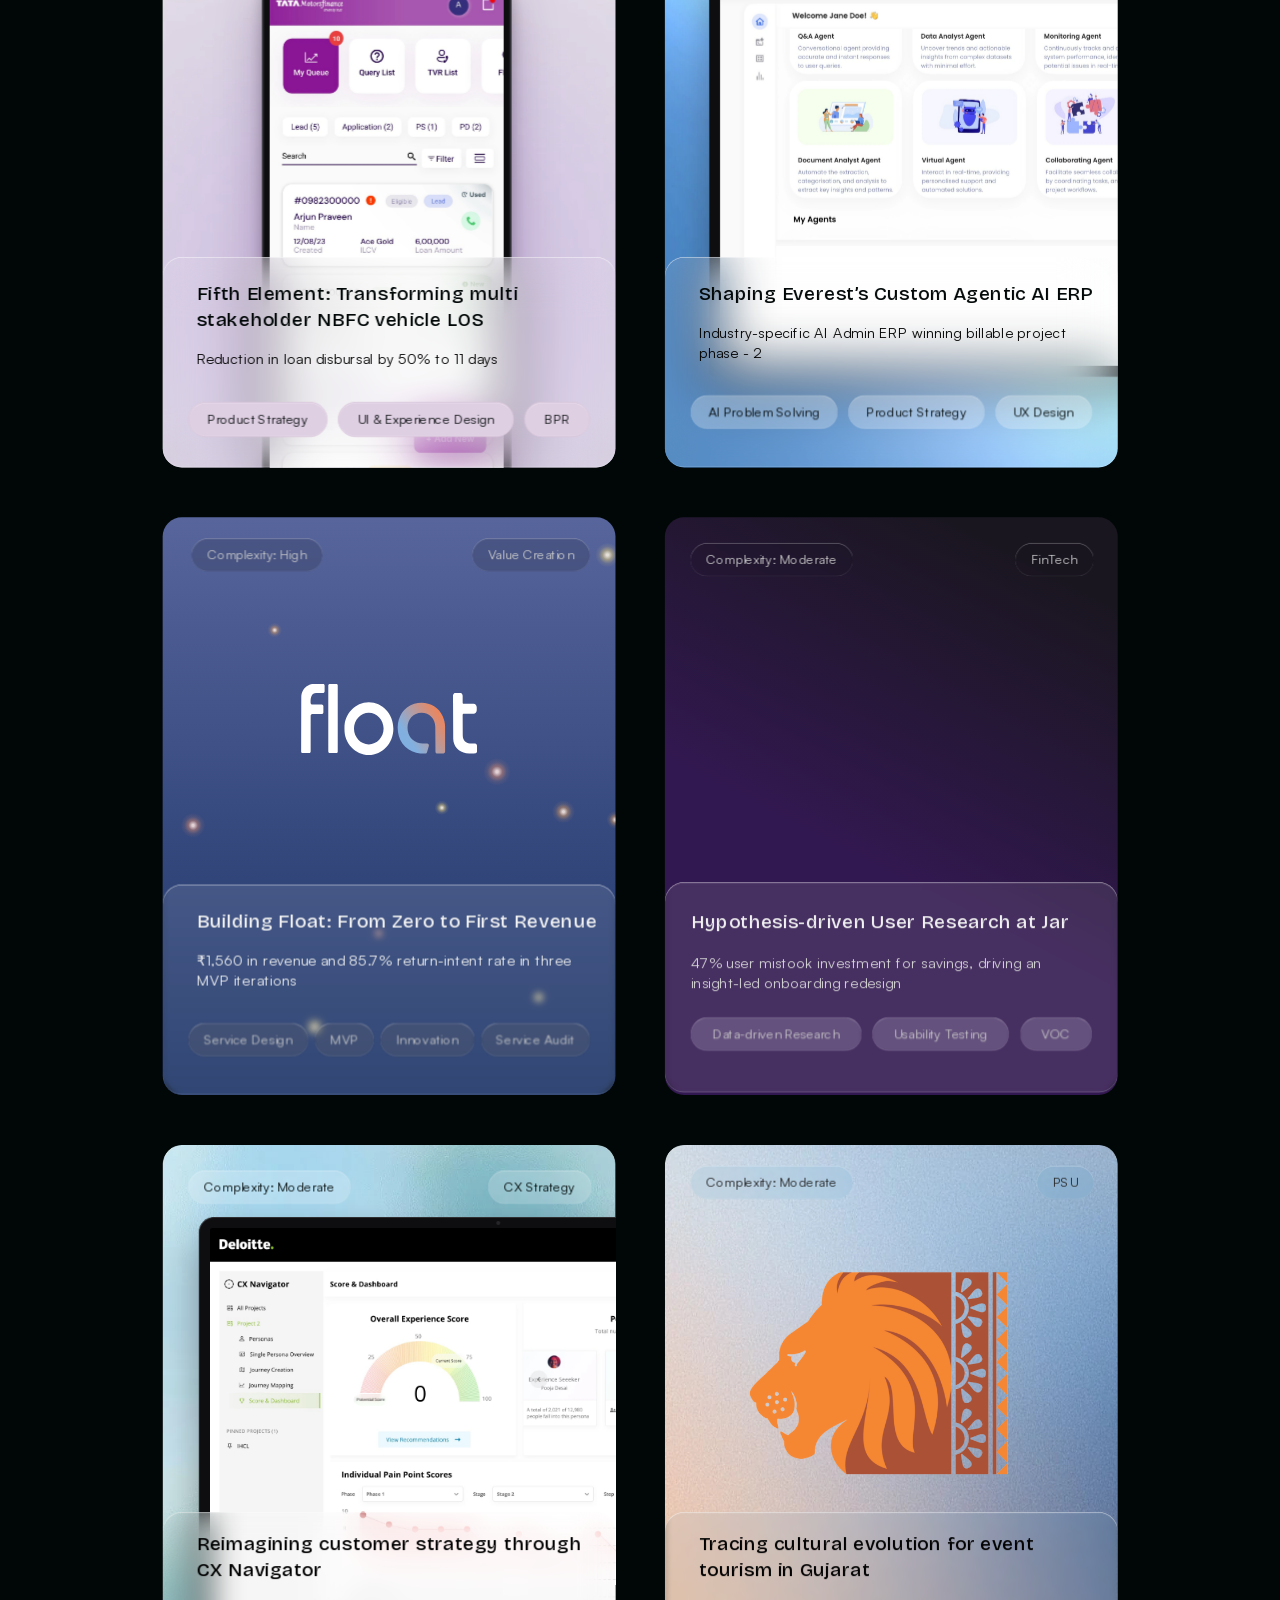
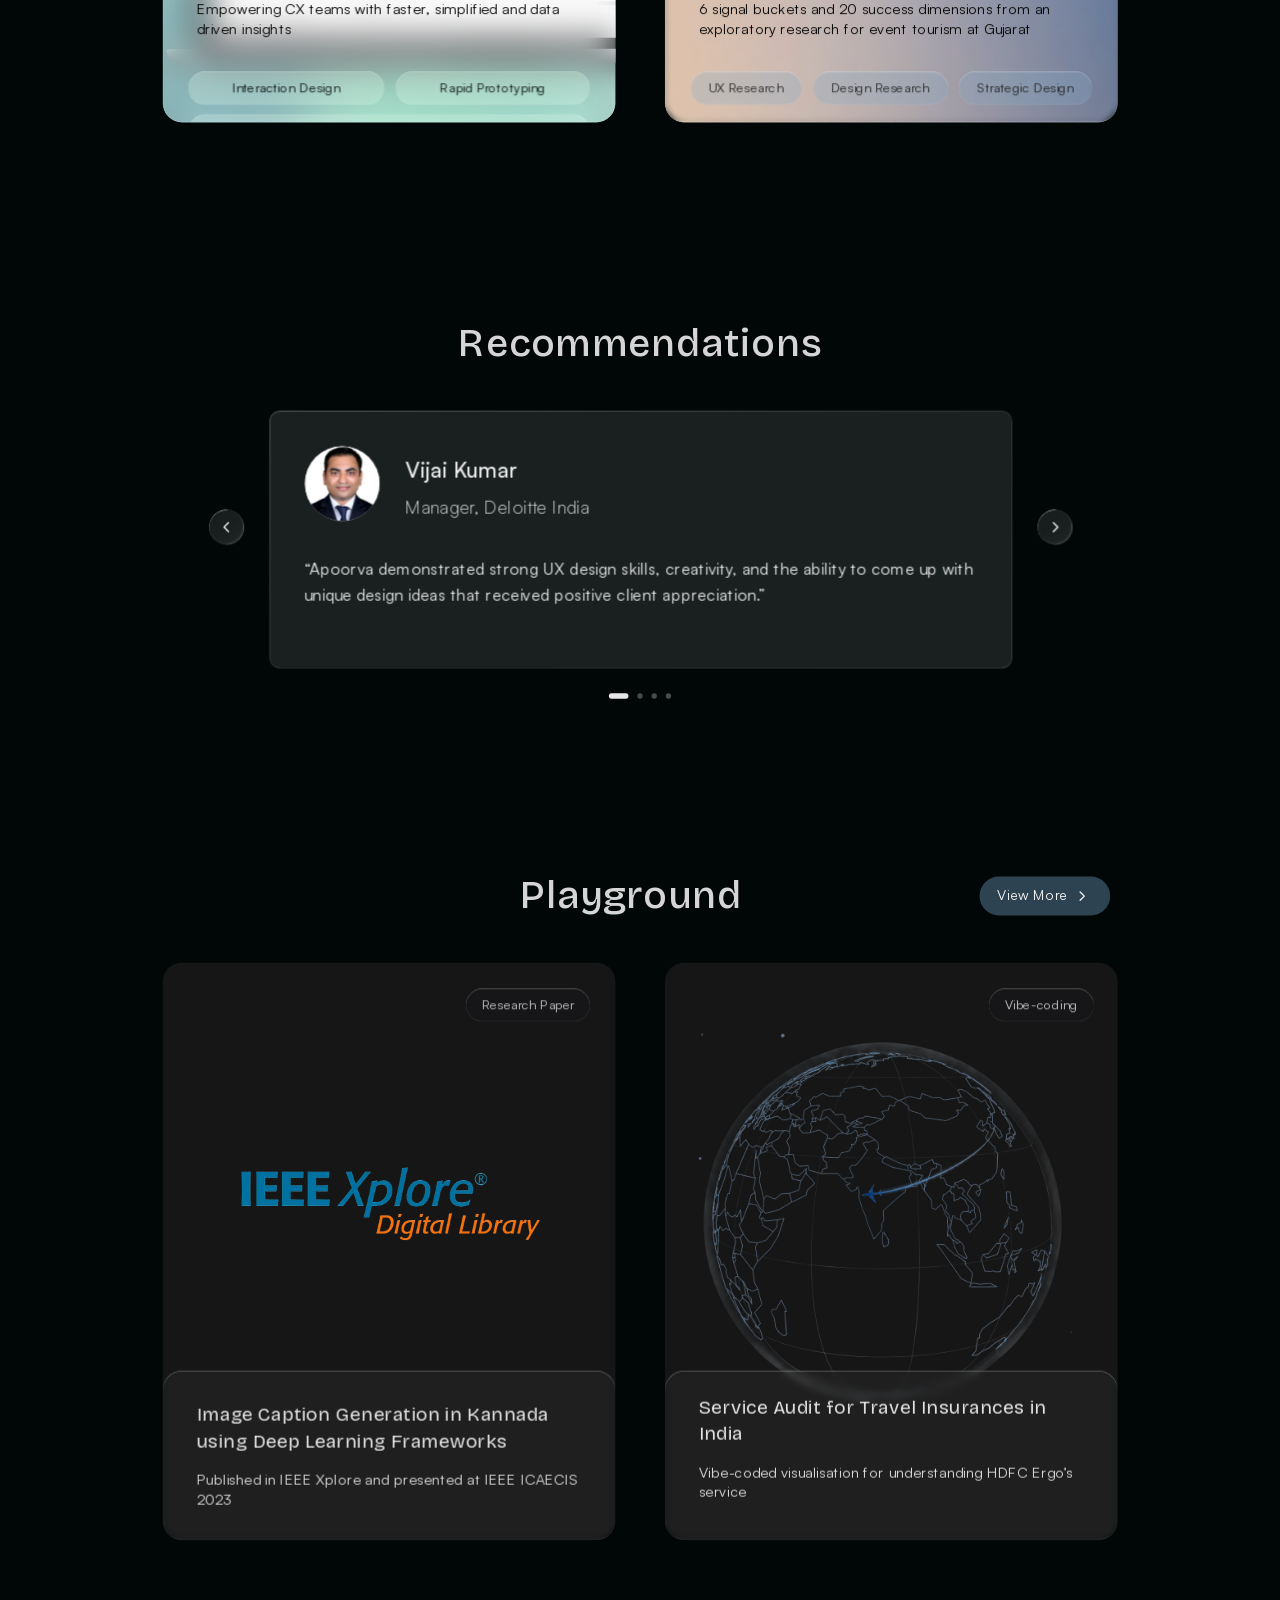
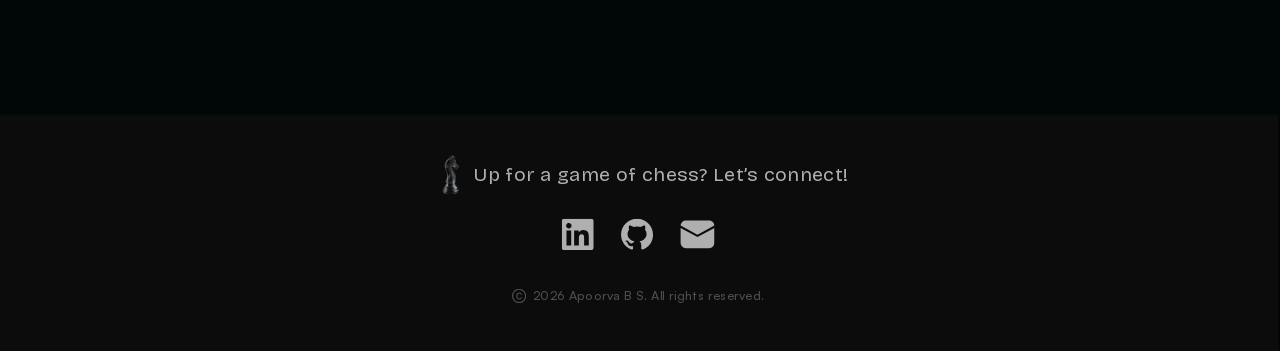
==== commit 14effc06: "Fix knight stutter: unpack Loop's pictures off the main thread, 60fps camera move on About Co-Author" ====
--- a/index.html
+++ b/index.html
@@ -896,5 +896,5 @@
   if (document.readyState === 'complete') go(); else addEventListener('load', go, { once: true }); })();</script>
 <script>// once this page is settled, quietly fetch the other two so the footer buttons move between them without a wait
 addEventListener('load', () => setTimeout(() => ['home.html', 'about.html', 'playground.html'].filter(u => !location.pathname.endsWith(u)).forEach(u => fetch(u, { priority: 'low' }).catch(() => {})), 2000));</script>
-<script src="loop/loop.js?v=15"></script>
+<script src="loop/loop.js?v=17"></script>
 </body></html>
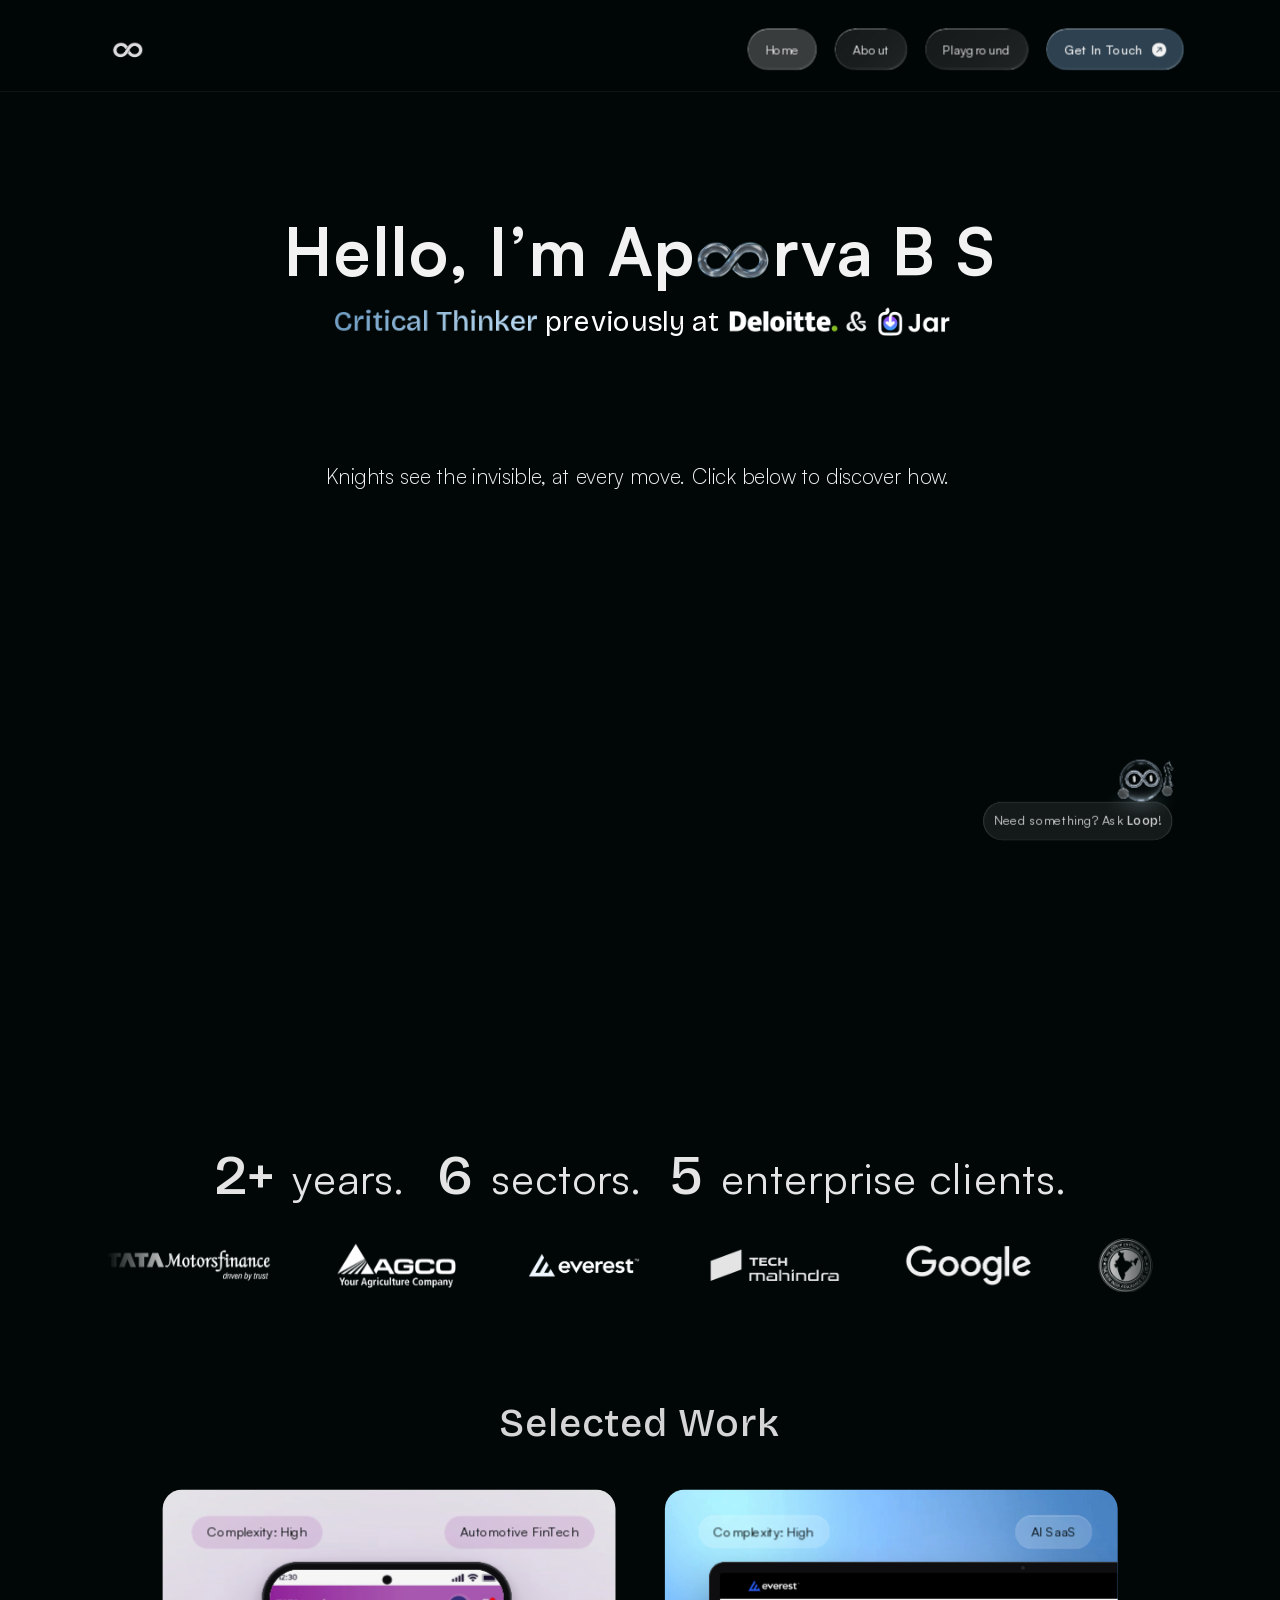
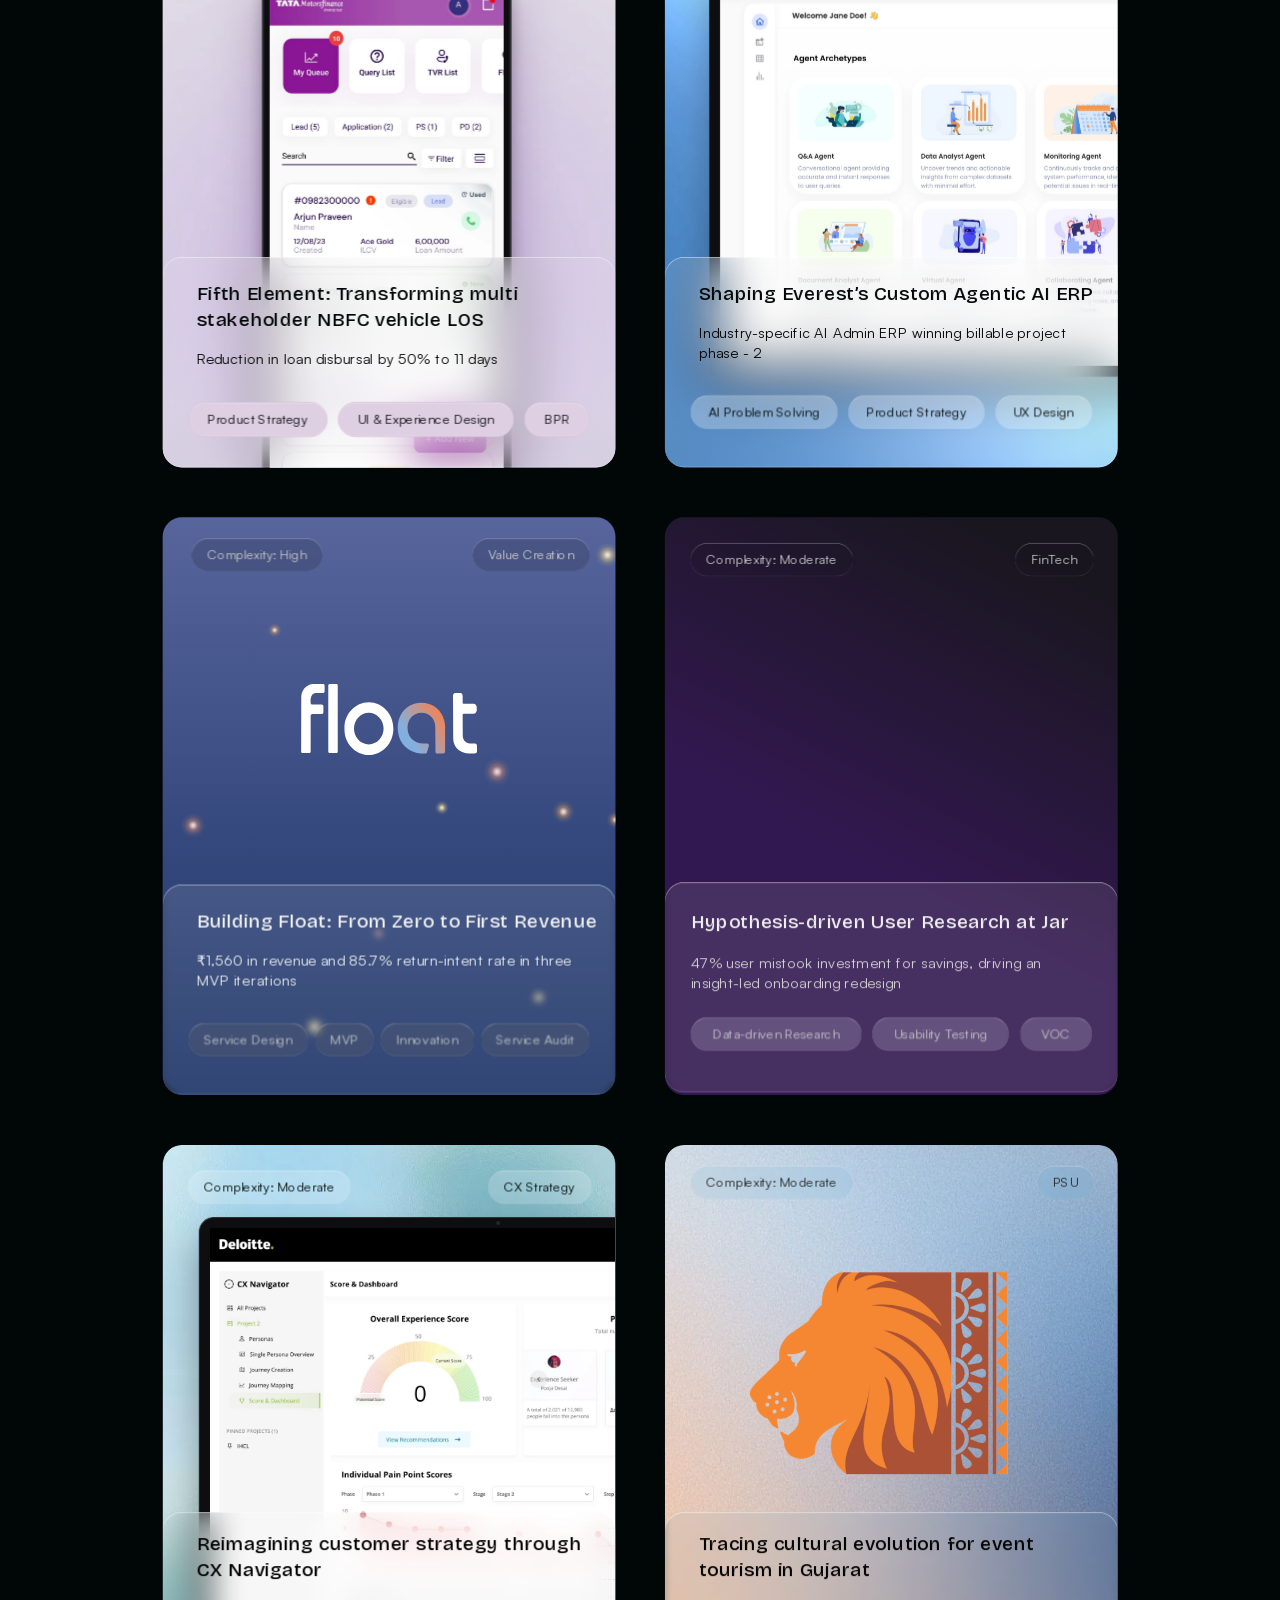
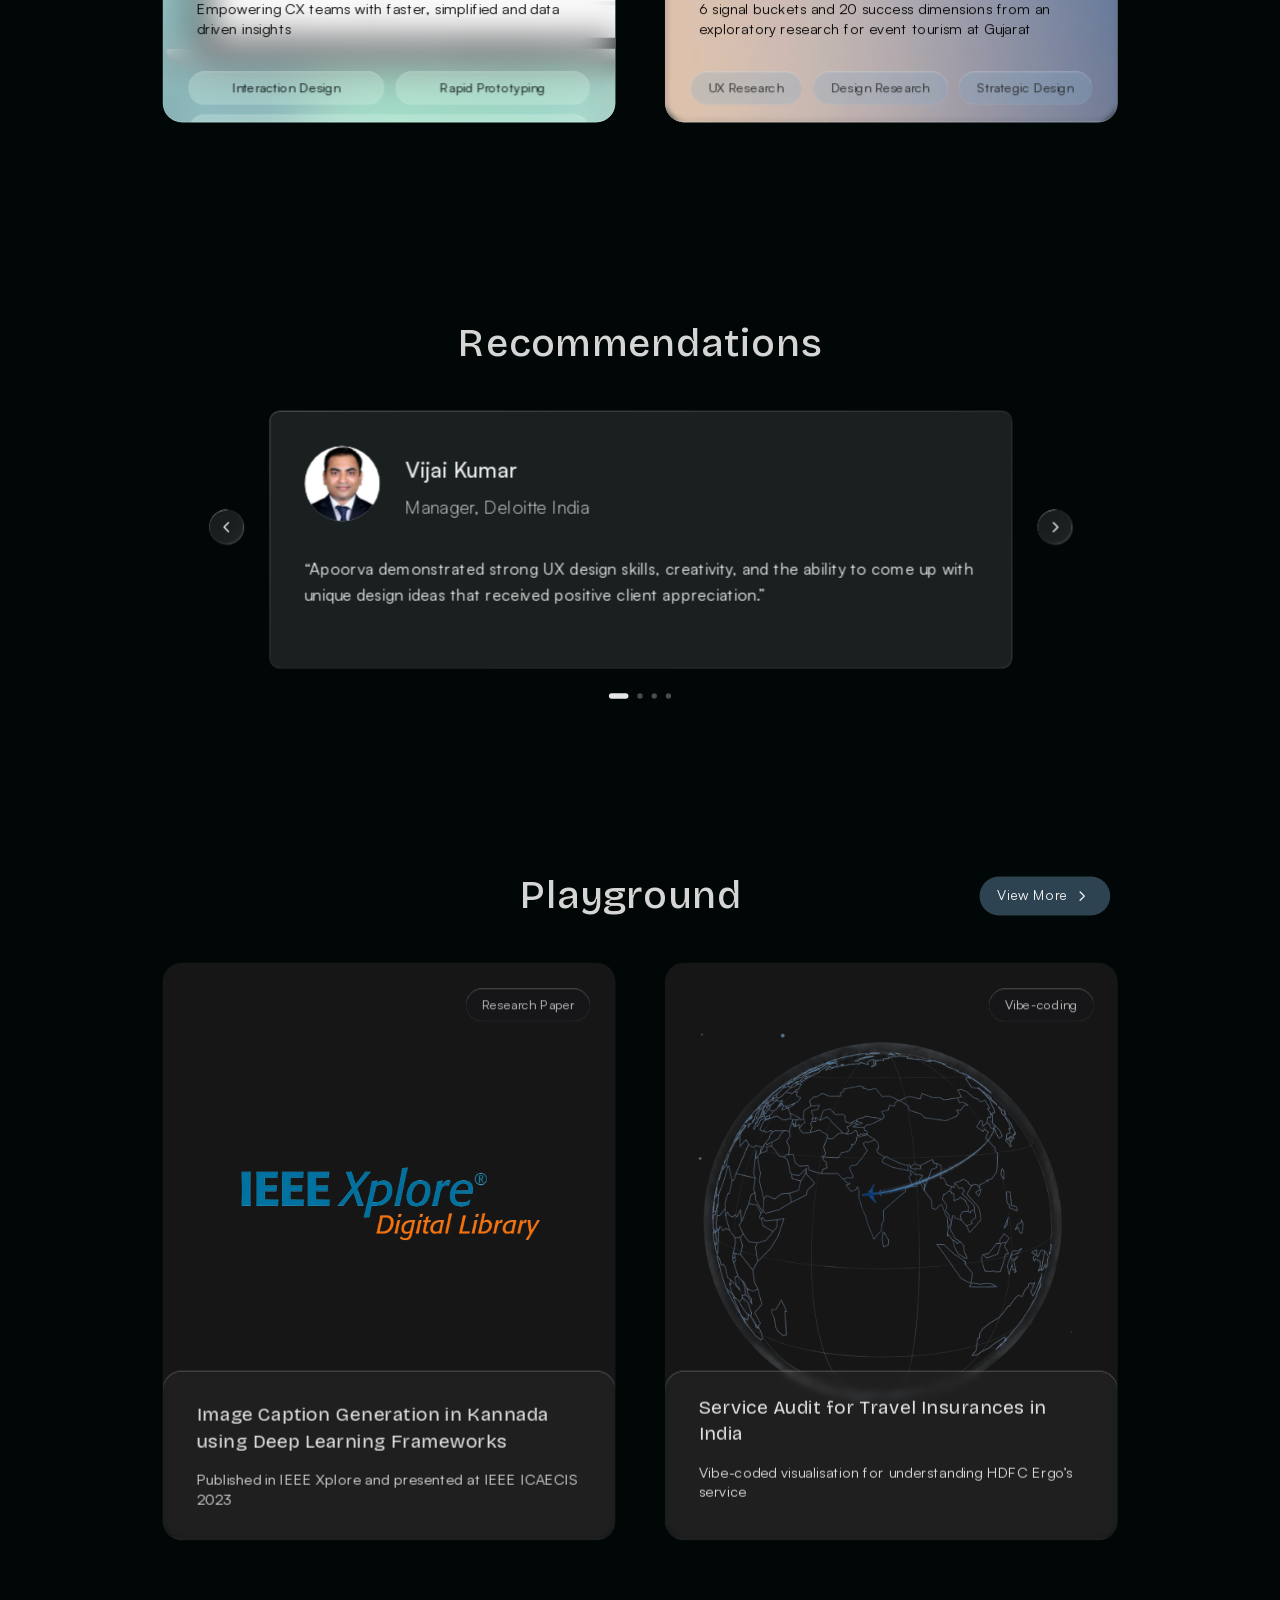
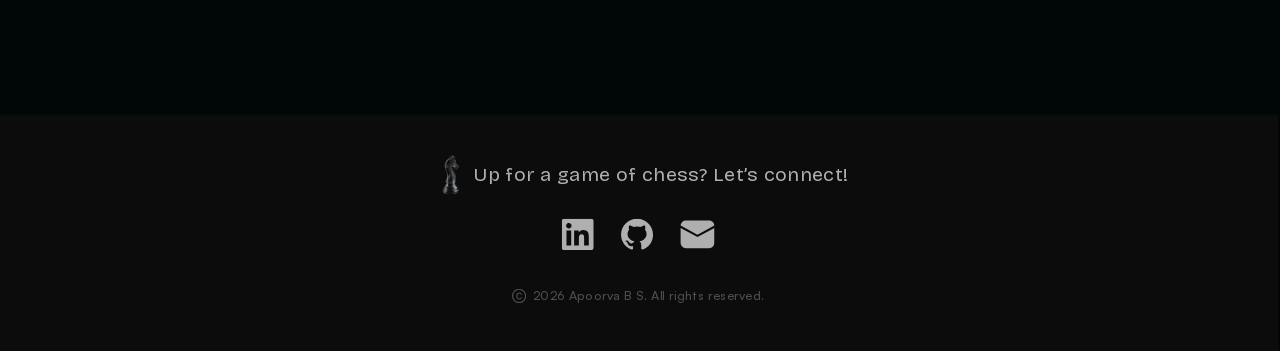
==== commit 2d86e7af: "Fix spellings across pages, CX images, video and CV; decode View Projects pictures ahead Co-Authored" ====
--- a/index.html
+++ b/index.html
@@ -517,7 +517,7 @@
       <p class="tags"><span>AI Problem Solving</span><span>Product Strategy</span><span>UX Design</span></p></div>
   </div>
   <div class="pcard w abs" style="left:182.6px;top:3087.6px;background:#bfe0e8 url(work/cx-bg-nov3.webp) center / cover no-repeat;--pb:20px;--c1:#000;--c2:#000;--tagBg:rgba(255,255,255,.18);--tagInk:#010707"><a class="cardLink" href="cx-navigator.html" aria-label="Reimagining customer strategy through CX Navigator"></a>
-    <div class="laptop art" id="cxLap" aria-hidden="true"><div class="lid"><img loading="lazy" decoding="async" src="work/cx-screen.webp" alt="" style="width:720px;height:512px"><span class="cxNum" id="cxNum">72</span><span class="cxTag" id="cxTag">Potential Score</span></div><div class="base"></div></div>
+    <div class="laptop art" id="cxLap" aria-hidden="true"><div class="lid"><img loading="lazy" decoding="async" src="work/cx-screen.webp?v=2" alt="" style="width:720px;height:512px"><span class="cxNum" id="cxNum">72</span><span class="cxTag" id="cxTag">Potential Score</span></div><div class="base"></div></div>
     <p class="brand" style="left:407px">CX Strategy</p>
     <p class="brand cplx" style="left:32.4px">Complexity: Moderate</p>
     <div class="panel" style="padding:24px 32px"><div><p class="t" style="padding:0 10px 10px">Reimagining customer strategy through CX Navigator</p><p class="s">Empowering CX teams with faster, simplified and data driven insights</p></div>
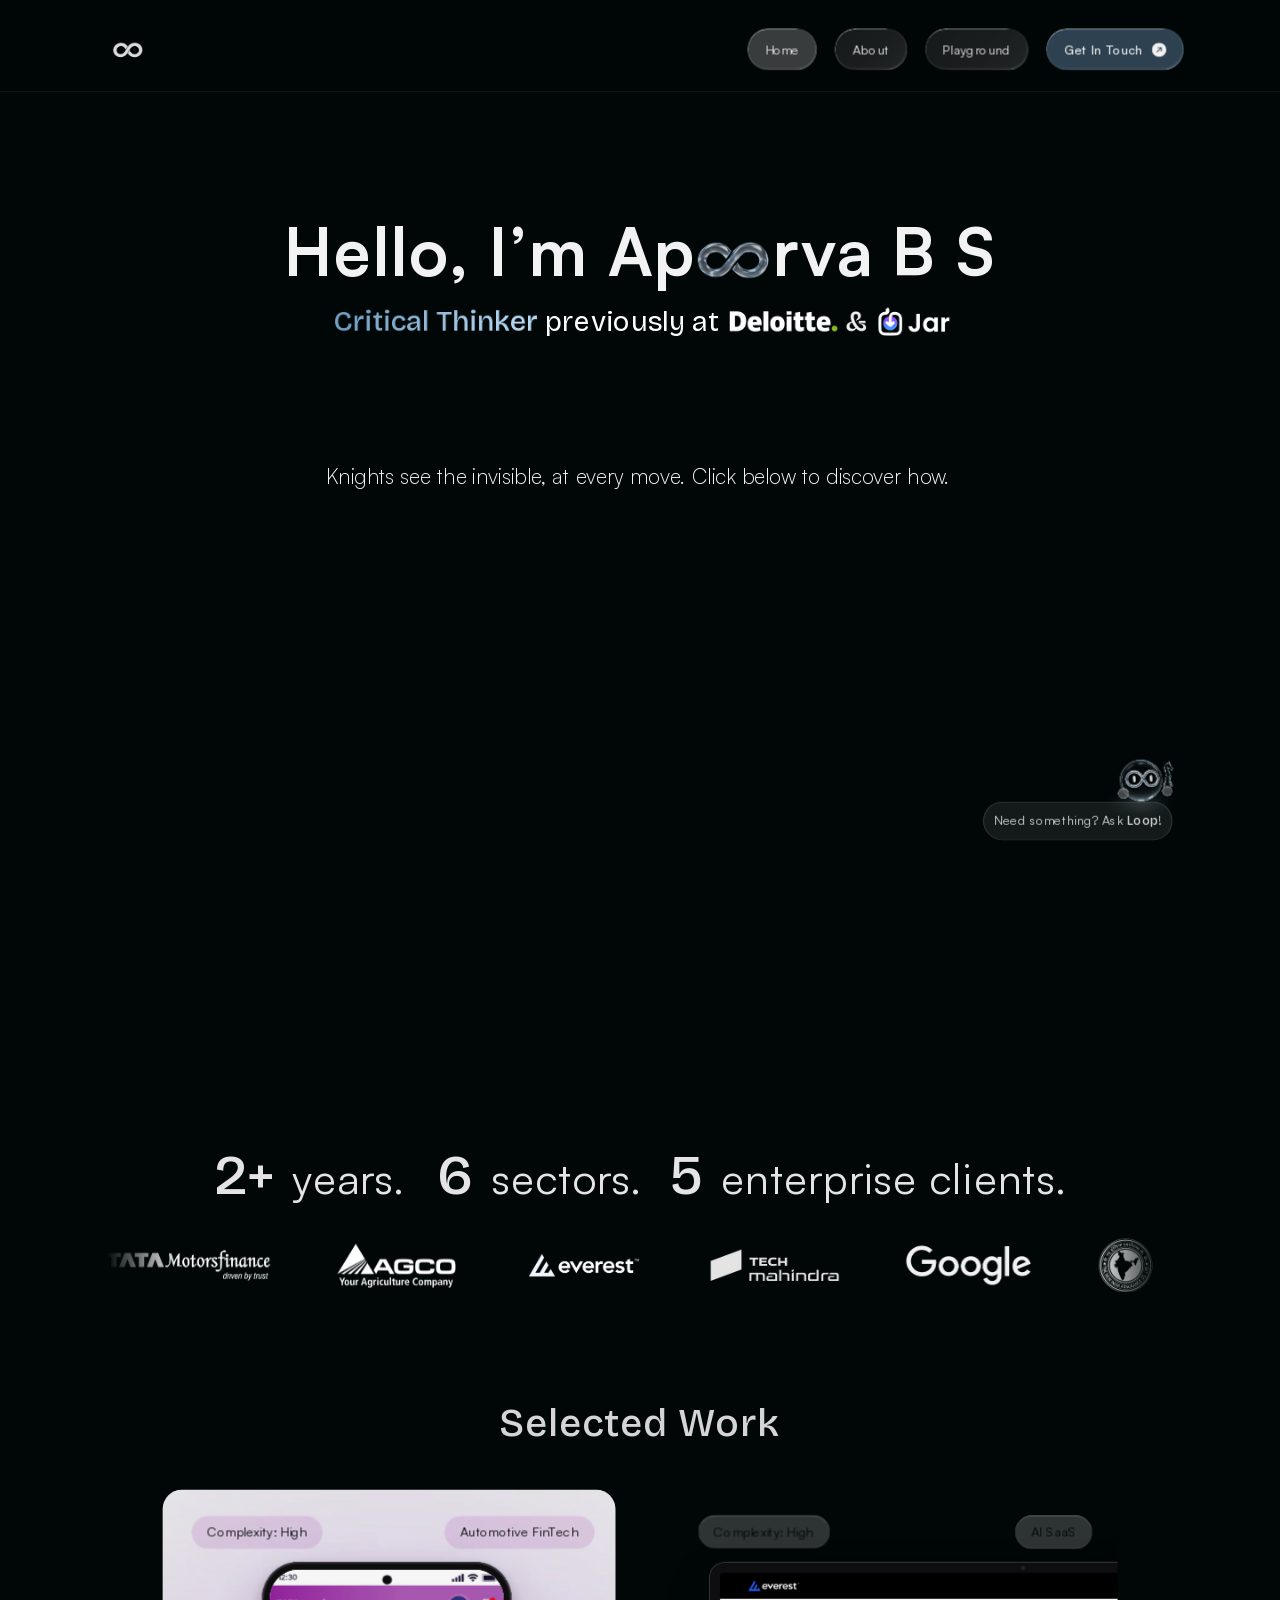
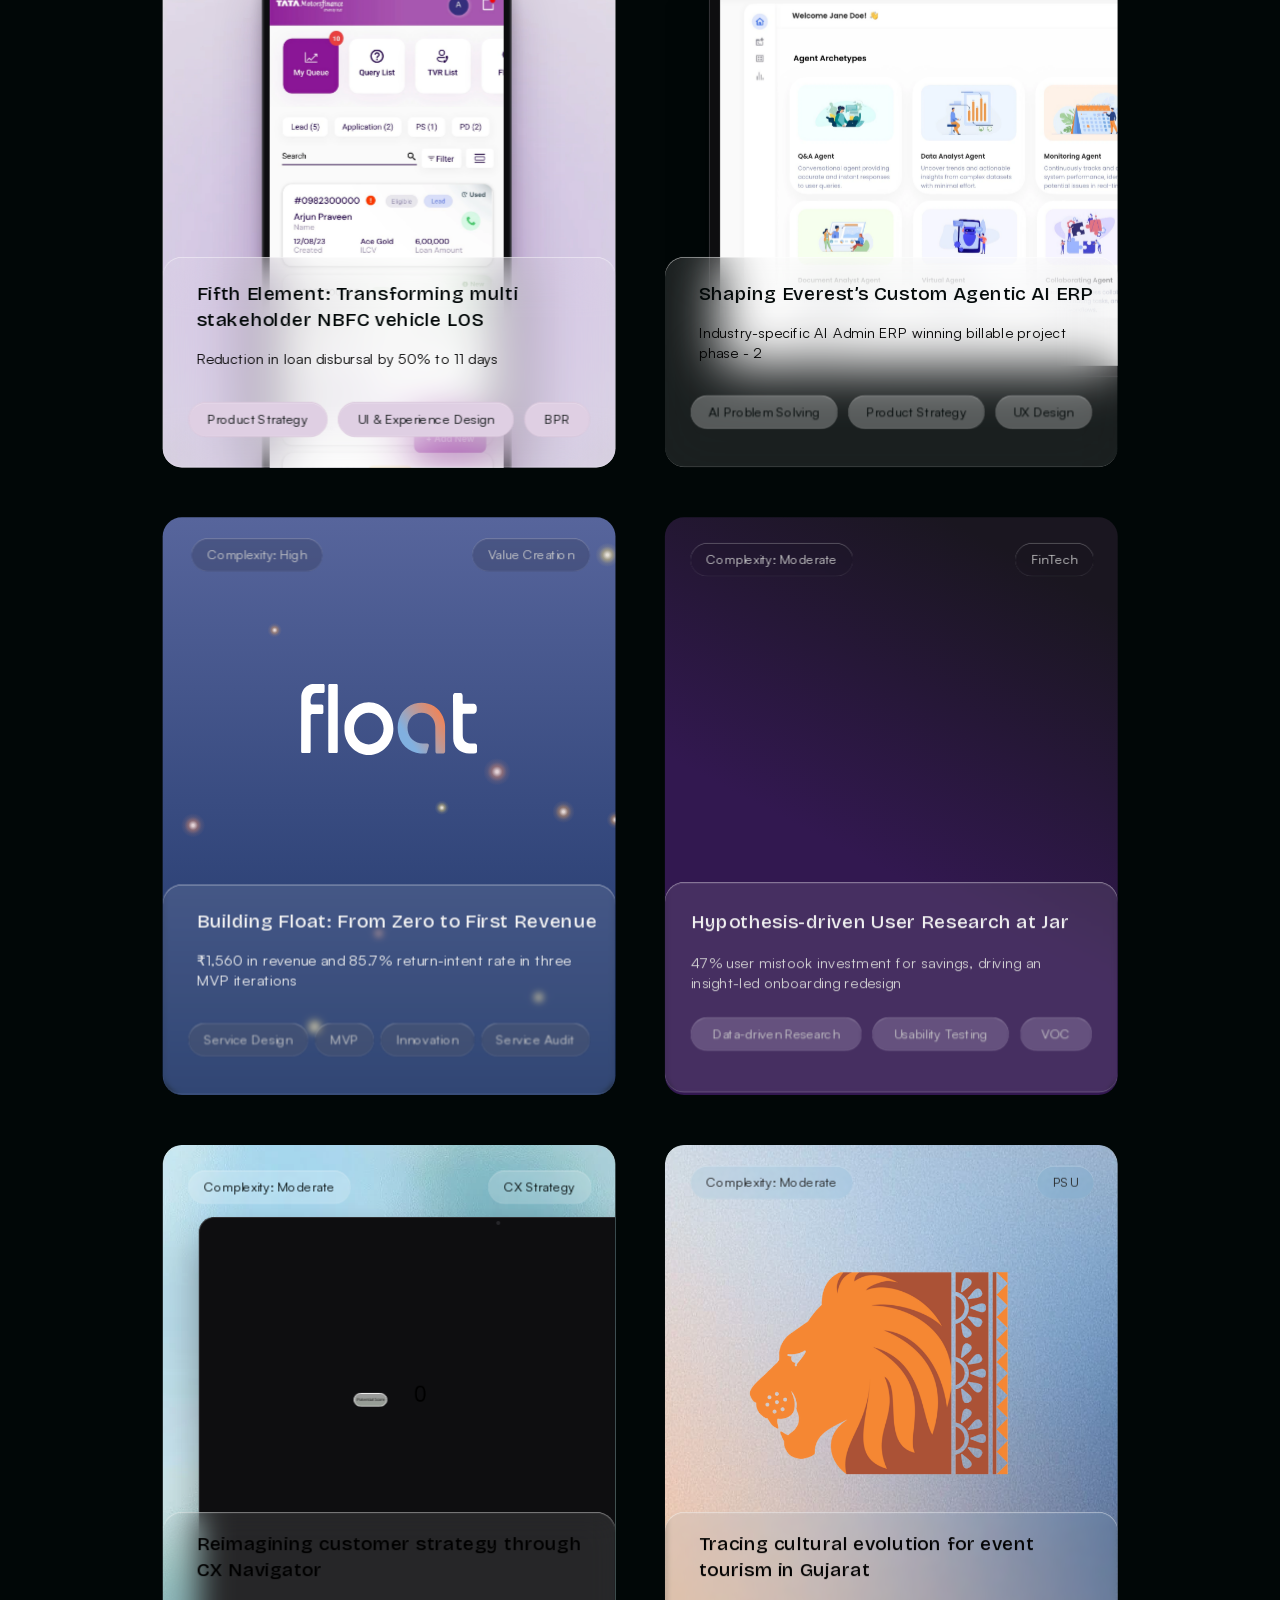
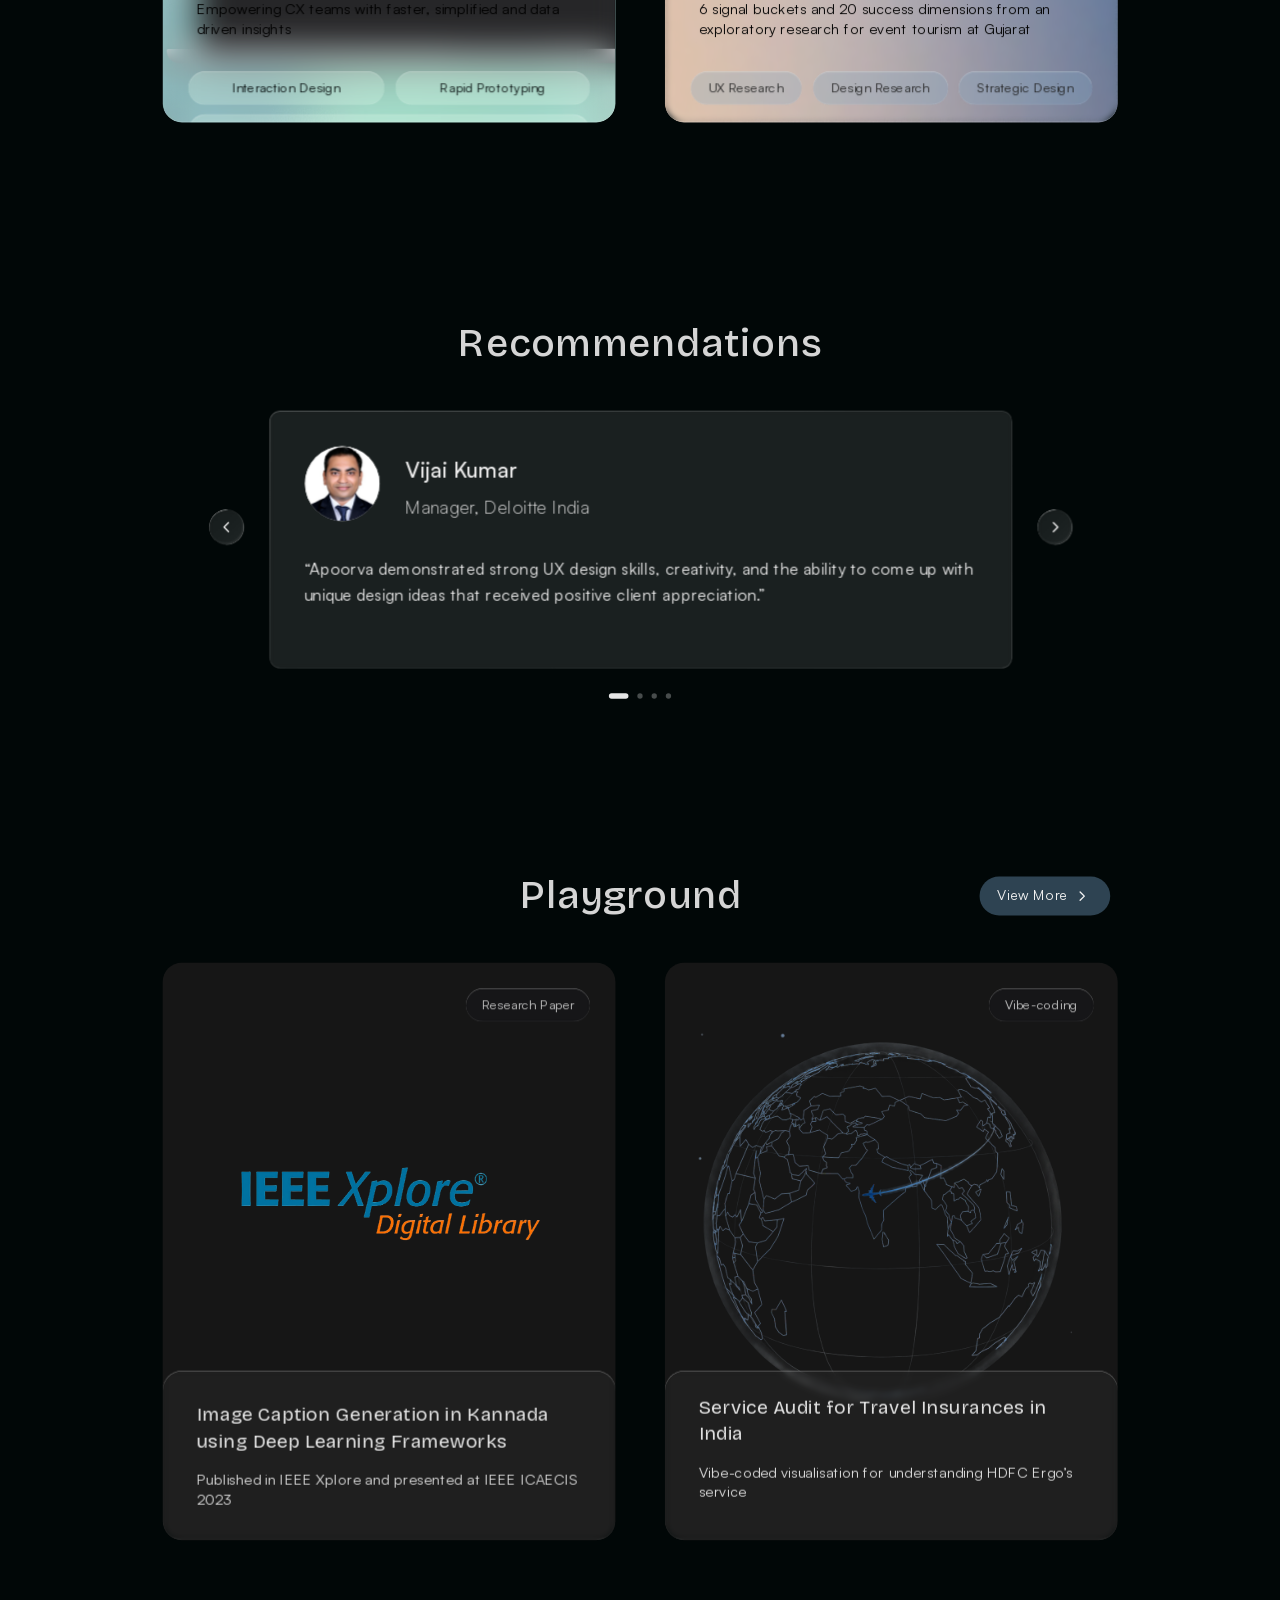
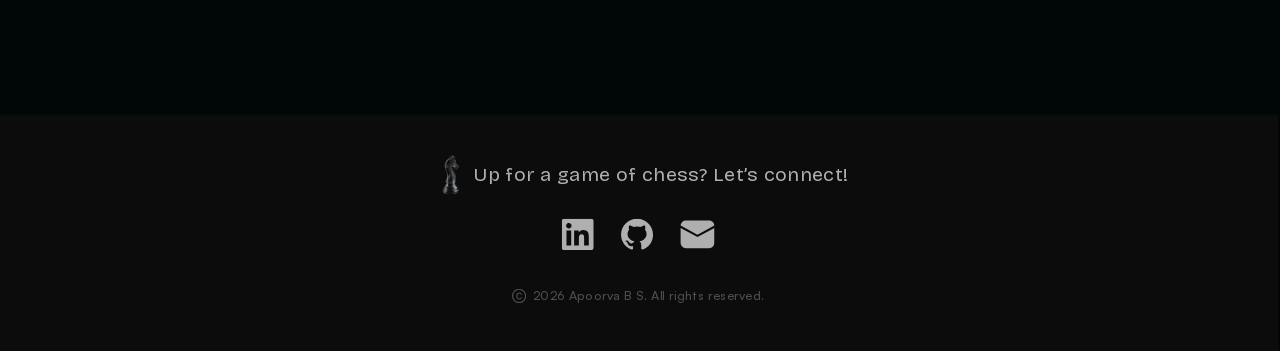
==== commit eb93a1a6: "Load logos and visuals sooner: head preloads, earlier picture loading, background warm-up of linked " ====
--- a/index.html
+++ b/index.html
@@ -493,7 +493,7 @@
   <p class="stats abs"><b>2+</b><i> </i>years.<i>  </i><b>6</b><i> </i>sectors.<i class="s">  </i><b>5</b><i> </i>enterprise clients.</p>
   <h2 class="selected abs">Selected Work</h2>
   <div class="pcard w abs" style="left:182.6px;top:1676px;background:#c6c6c6;--c1:#010707;--c2:#000;--tagBg:#dfcfe3;--tagInk:#010707;--tagBd:1px solid #d8c4da;--pb:32px"><a class="cardLink" href="tmfl.html" aria-label="Fifth Element: Transforming multi stakeholder NBFC vehicle LOS"></a>
-    <img loading="lazy" decoding="async" class="art" src="work/tmfl-img66.webp" alt="" style="left:0;top:0;width:566px;height:1006px;object-fit:cover;opacity:.6">
+    <img fetchpriority="low" decoding="async" class="art" src="work/tmfl-img66.webp" alt="" style="left:0;top:0;width:566px;height:1006px;object-fit:cover;opacity:.6">
     <div class="phone art" id="tmPhone" style="left:124px;top:90px" aria-hidden="true"><div class="phScreen">
       <div class="phSlide on"><div class="phScroll"><img fetchpriority="low" src="work/tmfl/home-tall.webp" alt="" style="width:295px"></div><div class="phHead"><img fetchpriority="low" src="work/tmfl/home-tall.webp" alt="" style="width:295px"></div></div>
       <div class="phSlide"><div class="phInner"><div class="phScroll"><img fetchpriority="low" src="work/tmfl/qsa-empty.webp" alt="" style="width:374px;height:800px"><img fetchpriority="low" class="otp" src="work/tmfl/qsa.webp" alt="" style="width:374px;height:800px"></div><div class="phHead" style="width:374px;height:85px"><img fetchpriority="low" src="work/tmfl/qsa.webp" alt="" style="width:374px"></div></div></div>
@@ -509,15 +509,15 @@
       <p class="tags"><span>Product Strategy</span><span>UI &amp; Experience Design</span><span>BPR</span></p></div>
   </div>
   <div class="pcard w abs" style="left:748px;top:1676px;--pb:32px;--c1:#010707;--c2:#000;--tagBg:rgba(255,255,255,.18);--tagInk:#010707"><a class="cardLink" href="everest.html" aria-label="Shaping Everest’s Custom Agentic AI ERP"></a>
-    <img loading="lazy" decoding="async" class="art" src="work/everest-bg.webp" alt="" style="left:-94px;top:-442px;width:697px;height:1240px;object-fit:cover">
-    <div class="laptop art" id="evLap" aria-hidden="true" style="transform:translate(55px,90px)"><div class="lid"><div class="evScreen"><img loading="lazy" decoding="async" src="work/everest-screen.webp" alt="" style="width:756px;height:491px"><div class="evContent"><img loading="lazy" decoding="async" id="evScroll" src="work/everest-screen.webp" alt=""></div></div></div></div>
+    <img fetchpriority="low" decoding="async" class="art" src="work/everest-bg.webp" alt="" style="left:-94px;top:-442px;width:697px;height:1240px;object-fit:cover">
+    <div class="laptop art" id="evLap" aria-hidden="true" style="transform:translate(55px,90px)"><div class="lid"><div class="evScreen"><img fetchpriority="low" decoding="async" src="work/everest-screen.webp" alt="" style="width:756px;height:491px"><div class="evContent"><img fetchpriority="low" decoding="async" id="evScroll" src="work/everest-screen.webp" alt=""></div></div></div></div>
     <p class="brand" style="left:438px">AI SaaS</p>
     <p class="brand cplx" style="left:41.6px;top:31.7px">Complexity: High</p>
     <div class="panel"><div><p class="t nw">Shaping Everest’s Custom Agentic AI ERP</p><p class="s">Industry-specific AI Admin ERP winning billable project phase - 2</p></div>
       <p class="tags"><span>AI Problem Solving</span><span>Product Strategy</span><span>UX Design</span></p></div>
   </div>
   <div class="pcard w abs" style="left:182.6px;top:3087.6px;background:#bfe0e8 url(work/cx-bg-nov3.webp) center / cover no-repeat;--pb:20px;--c1:#000;--c2:#000;--tagBg:rgba(255,255,255,.18);--tagInk:#010707"><a class="cardLink" href="cx-navigator.html" aria-label="Reimagining customer strategy through CX Navigator"></a>
-    <div class="laptop art" id="cxLap" aria-hidden="true"><div class="lid"><img loading="lazy" decoding="async" src="work/cx-screen.webp?v=2" alt="" style="width:720px;height:512px"><span class="cxNum" id="cxNum">72</span><span class="cxTag" id="cxTag">Potential Score</span></div><div class="base"></div></div>
+    <div class="laptop art" id="cxLap" aria-hidden="true"><div class="lid"><img fetchpriority="low" decoding="async" src="work/cx-screen.webp?v=2" alt="" style="width:720px;height:512px"><span class="cxNum" id="cxNum">72</span><span class="cxTag" id="cxTag">Potential Score</span></div><div class="base"></div></div>
     <p class="brand" style="left:407px">CX Strategy</p>
     <p class="brand cplx" style="left:32.4px">Complexity: Moderate</p>
     <div class="panel" style="padding:24px 32px"><div><p class="t" style="padding:0 10px 10px">Reimagining customer strategy through CX Navigator</p><p class="s">Empowering CX teams with faster, simplified and data driven insights</p></div>
@@ -540,7 +540,7 @@
       <p class="tags four"><span>Service Design</span><span>MVP</span><span>Innovation</span><span>Service Audit</span></p></div>
   </div>
   <div class="pcard w abs" style="left:748px;top:3087.6px;background:#b9c9dc url(work/et-bg-nov3.webp) center / cover no-repeat;--c1:#000;--c2:#000;--tagBg:rgba(139,173,204,.2);--tagInk:#222"><a class="cardLink" href="event-tourism.html" aria-label="Tracing cultural evolution for event tourism in Gujarat"></a>
-    <span class="art" style="left:85px;top:115px;width:353px;height:303px;overflow:hidden"><img loading="lazy" decoding="async" src="work/event-lion.webp" alt="" style="position:absolute;left:0;top:0;width:118.98%;height:138.61%;max-width:none"></span>
+    <span class="art" style="left:85px;top:115px;width:353px;height:303px;overflow:hidden"><img fetchpriority="low" decoding="async" src="work/event-lion.webp" alt="" style="position:absolute;left:0;top:0;width:118.98%;height:138.61%;max-width:none"></span>
     <svg class="art streak" viewBox="0 0 566 722" aria-hidden="true"><path class="glow" pathLength="1000" d="M218.7 159.1 C217.4 159.8 213.1 161.9 211.0 163.3 C208.9 164.7 207.4 166.1 206.1 167.5 C204.8 168.9 204.2 170.3 203.3 171.7 C202.4 173.1 201.2 174.5 200.5 175.9 C199.8 177.3 199.6 178.7 199.1 180.1 C198.6 181.5 198.0 182.9 197.7 184.3 C197.3 185.7 197.2 187.1 197.0 188.5 C196.8 189.9 196.5 191.3 196.3 192.7 C196.1 194.1 195.9 195.5 195.6 196.9 C195.2 198.3 195.1 199.7 194.2 201.1 C193.3 202.5 191.3 203.9 190.0 205.3 C188.7 206.7 187.6 208.1 186.5 209.5 C185.4 210.9 184.8 212.3 183.7 213.7 C182.6 215.1 181.5 216.5 180.2 217.9 C178.9 219.3 177.6 220.7 176.0 222.1 C174.4 223.5 172.4 224.9 170.4 226.3 C168.4 227.7 166.1 229.1 164.1 230.5 C162.1 231.9 160.4 233.3 158.5 234.7 C156.6 236.1 154.4 237.5 152.9 238.9 C151.4 240.3 150.5 241.7 149.4 243.1 C148.3 244.5 147.4 245.9 146.6 247.3 C145.8 248.7 145.1 250.1 144.5 251.5 C143.9 252.9 143.3 254.3 143.1 255.7 C142.9 257.1 143.1 258.5 143.1 259.9 C143.1 261.3 143.2 262.7 143.1 264.1 C143.0 265.5 143.0 266.9 142.4 268.3 C141.8 269.7 140.8 271.1 139.6 272.5 C138.4 273.9 136.9 275.3 135.4 276.7 C133.9 278.1 132.0 279.5 130.5 280.9 C129.0 282.3 127.7 283.7 126.3 285.1 C124.9 286.5 123.6 287.9 122.1 289.3 C120.6 290.7 118.7 292.1 117.2 293.5 C115.7 294.9 114.3 296.3 113.0 297.7 C111.7 299.1 110.4 300.5 109.5 301.9 C108.6 303.3 108.0 304.7 107.4 306.1 C106.8 307.5 106.0 308.9 106.0 310.3 C106.0 311.7 106.8 313.1 107.4 314.5 C108.0 315.9 108.5 317.3 109.5 318.7 C110.5 320.1 112.9 321.5 113.7 322.9 C114.5 324.3 114.1 325.7 114.4 327.1 C114.8 328.5 115.1 329.9 115.8 331.3 C116.5 332.7 117.3 334.1 118.6 335.5 C119.9 336.9 121.6 338.3 123.5 339.7 C125.4 341.1 128.3 342.5 129.8 343.9 C131.3 345.3 131.9 347.1 132.6 348.1 C133.3 349.2 133.3 349.5 134.0 350.2 C134.7 350.9 132.0 351.6 136.8 352.3 C141.6 353.0 158.6 353.7 162.7 354.4 C166.8 355.1 164.3 355.8 161.3 356.5 C158.3 357.2 147.3 357.9 144.5 358.6 C141.7 359.3 144.2 359.6 144.5 360.7 C144.8 361.8 145.9 363.5 146.6 364.9 C147.3 366.3 148.3 367.7 148.7 369.1 C149.0 370.5 148.5 371.9 148.7 373.3 C148.9 374.7 149.6 376.1 150.1 377.5 C150.6 378.9 150.7 380.3 151.5 381.7 C152.3 383.1 153.4 384.5 155.0 385.9 C156.6 387.3 159.2 389.2 161.3 390.1 C163.4 391.0 165.2 391.4 167.6 391.5 C170.0 391.6 173.2 391.5 176.0 390.8 C178.8 390.1 182.1 390.6 184.4 387.3 C186.7 384.0 187.9 375.6 190.0 371.2 C192.1 366.8 194.4 363.5 197.0 360.7 C199.6 357.9 203.5 353.3 205.4 354.4 C207.3 355.4 207.5 362.8 208.2 367.0 C208.9 371.2 209.1 375.4 209.6 379.6 C210.1 383.8 210.2 389.1 211.0 392.2 C211.8 395.3 213.1 396.4 214.5 398.5 C215.9 400.6 217.4 402.7 219.4 404.8 C221.4 406.9 225.2 410.1 226.4 411.1"/><path class="glow2" pathLength="1000" d="M218.7 159.1 C217.4 159.8 213.1 161.9 211.0 163.3 C208.9 164.7 207.4 166.1 206.1 167.5 C204.8 168.9 204.2 170.3 203.3 171.7 C202.4 173.1 201.2 174.5 200.5 175.9 C199.8 177.3 199.6 178.7 199.1 180.1 C198.6 181.5 198.0 182.9 197.7 184.3 C197.3 185.7 197.2 187.1 197.0 188.5 C196.8 189.9 196.5 191.3 196.3 192.7 C196.1 194.1 195.9 195.5 195.6 196.9 C195.2 198.3 195.1 199.7 194.2 201.1 C193.3 202.5 191.3 203.9 190.0 205.3 C188.7 206.7 187.6 208.1 186.5 209.5 C185.4 210.9 184.8 212.3 183.7 213.7 C182.6 215.1 181.5 216.5 180.2 217.9 C178.9 219.3 177.6 220.7 176.0 222.1 C174.4 223.5 172.4 224.9 170.4 226.3 C168.4 227.7 166.1 229.1 164.1 230.5 C162.1 231.9 160.4 233.3 158.5 234.7 C156.6 236.1 154.4 237.5 152.9 238.9 C151.4 240.3 150.5 241.7 149.4 243.1 C148.3 244.5 147.4 245.9 146.6 247.3 C145.8 248.7 145.1 250.1 144.5 251.5 C143.9 252.9 143.3 254.3 143.1 255.7 C142.9 257.1 143.1 258.5 143.1 259.9 C143.1 261.3 143.2 262.7 143.1 264.1 C143.0 265.5 143.0 266.9 142.4 268.3 C141.8 269.7 140.8 271.1 139.6 272.5 C138.4 273.9 136.9 275.3 135.4 276.7 C133.9 278.1 132.0 279.5 130.5 280.9 C129.0 282.3 127.7 283.7 126.3 285.1 C124.9 286.5 123.6 287.9 122.1 289.3 C120.6 290.7 118.7 292.1 117.2 293.5 C115.7 294.9 114.3 296.3 113.0 297.7 C111.7 299.1 110.4 300.5 109.5 301.9 C108.6 303.3 108.0 304.7 107.4 306.1 C106.8 307.5 106.0 308.9 106.0 310.3 C106.0 311.7 106.8 313.1 107.4 314.5 C108.0 315.9 108.5 317.3 109.5 318.7 C110.5 320.1 112.9 321.5 113.7 322.9 C114.5 324.3 114.1 325.7 114.4 327.1 C114.8 328.5 115.1 329.9 115.8 331.3 C116.5 332.7 117.3 334.1 118.6 335.5 C119.9 336.9 121.6 338.3 123.5 339.7 C125.4 341.1 128.3 342.5 129.8 343.9 C131.3 345.3 131.9 347.1 132.6 348.1 C133.3 349.2 133.3 349.5 134.0 350.2 C134.7 350.9 132.0 351.6 136.8 352.3 C141.6 353.0 158.6 353.7 162.7 354.4 C166.8 355.1 164.3 355.8 161.3 356.5 C158.3 357.2 147.3 357.9 144.5 358.6 C141.7 359.3 144.2 359.6 144.5 360.7 C144.8 361.8 145.9 363.5 146.6 364.9 C147.3 366.3 148.3 367.7 148.7 369.1 C149.0 370.5 148.5 371.9 148.7 373.3 C148.9 374.7 149.6 376.1 150.1 377.5 C150.6 378.9 150.7 380.3 151.5 381.7 C152.3 383.1 153.4 384.5 155.0 385.9 C156.6 387.3 159.2 389.2 161.3 390.1 C163.4 391.0 165.2 391.4 167.6 391.5 C170.0 391.6 173.2 391.5 176.0 390.8 C178.8 390.1 182.1 390.6 184.4 387.3 C186.7 384.0 187.9 375.6 190.0 371.2 C192.1 366.8 194.4 363.5 197.0 360.7 C199.6 357.9 203.5 353.3 205.4 354.4 C207.3 355.4 207.5 362.8 208.2 367.0 C208.9 371.2 209.1 375.4 209.6 379.6 C210.1 383.8 210.2 389.1 211.0 392.2 C211.8 395.3 213.1 396.4 214.5 398.5 C215.9 400.6 217.4 402.7 219.4 404.8 C221.4 406.9 225.2 410.1 226.4 411.1"/><path class="core" pathLength="1000" d="M218.7 159.1 C217.4 159.8 213.1 161.9 211.0 163.3 C208.9 164.7 207.4 166.1 206.1 167.5 C204.8 168.9 204.2 170.3 203.3 171.7 C202.4 173.1 201.2 174.5 200.5 175.9 C199.8 177.3 199.6 178.7 199.1 180.1 C198.6 181.5 198.0 182.9 197.7 184.3 C197.3 185.7 197.2 187.1 197.0 188.5 C196.8 189.9 196.5 191.3 196.3 192.7 C196.1 194.1 195.9 195.5 195.6 196.9 C195.2 198.3 195.1 199.7 194.2 201.1 C193.3 202.5 191.3 203.9 190.0 205.3 C188.7 206.7 187.6 208.1 186.5 209.5 C185.4 210.9 184.8 212.3 183.7 213.7 C182.6 215.1 181.5 216.5 180.2 217.9 C178.9 219.3 177.6 220.7 176.0 222.1 C174.4 223.5 172.4 224.9 170.4 226.3 C168.4 227.7 166.1 229.1 164.1 230.5 C162.1 231.9 160.4 233.3 158.5 234.7 C156.6 236.1 154.4 237.5 152.9 238.9 C151.4 240.3 150.5 241.7 149.4 243.1 C148.3 244.5 147.4 245.9 146.6 247.3 C145.8 248.7 145.1 250.1 144.5 251.5 C143.9 252.9 143.3 254.3 143.1 255.7 C142.9 257.1 143.1 258.5 143.1 259.9 C143.1 261.3 143.2 262.7 143.1 264.1 C143.0 265.5 143.0 266.9 142.4 268.3 C141.8 269.7 140.8 271.1 139.6 272.5 C138.4 273.9 136.9 275.3 135.4 276.7 C133.9 278.1 132.0 279.5 130.5 280.9 C129.0 282.3 127.7 283.7 126.3 285.1 C124.9 286.5 123.6 287.9 122.1 289.3 C120.6 290.7 118.7 292.1 117.2 293.5 C115.7 294.9 114.3 296.3 113.0 297.7 C111.7 299.1 110.4 300.5 109.5 301.9 C108.6 303.3 108.0 304.7 107.4 306.1 C106.8 307.5 106.0 308.9 106.0 310.3 C106.0 311.7 106.8 313.1 107.4 314.5 C108.0 315.9 108.5 317.3 109.5 318.7 C110.5 320.1 112.9 321.5 113.7 322.9 C114.5 324.3 114.1 325.7 114.4 327.1 C114.8 328.5 115.1 329.9 115.8 331.3 C116.5 332.7 117.3 334.1 118.6 335.5 C119.9 336.9 121.6 338.3 123.5 339.7 C125.4 341.1 128.3 342.5 129.8 343.9 C131.3 345.3 131.9 347.1 132.6 348.1 C133.3 349.2 133.3 349.5 134.0 350.2 C134.7 350.9 132.0 351.6 136.8 352.3 C141.6 353.0 158.6 353.7 162.7 354.4 C166.8 355.1 164.3 355.8 161.3 356.5 C158.3 357.2 147.3 357.9 144.5 358.6 C141.7 359.3 144.2 359.6 144.5 360.7 C144.8 361.8 145.9 363.5 146.6 364.9 C147.3 366.3 148.3 367.7 148.7 369.1 C149.0 370.5 148.5 371.9 148.7 373.3 C148.9 374.7 149.6 376.1 150.1 377.5 C150.6 378.9 150.7 380.3 151.5 381.7 C152.3 383.1 153.4 384.5 155.0 385.9 C156.6 387.3 159.2 389.2 161.3 390.1 C163.4 391.0 165.2 391.4 167.6 391.5 C170.0 391.6 173.2 391.5 176.0 390.8 C178.8 390.1 182.1 390.6 184.4 387.3 C186.7 384.0 187.9 375.6 190.0 371.2 C192.1 366.8 194.4 363.5 197.0 360.7 C199.6 357.9 203.5 353.3 205.4 354.4 C207.3 355.4 207.5 362.8 208.2 367.0 C208.9 371.2 209.1 375.4 209.6 379.6 C210.1 383.8 210.2 389.1 211.0 392.2 C211.8 395.3 213.1 396.4 214.5 398.5 C215.9 400.6 217.4 402.7 219.4 404.8 C221.4 406.9 225.2 410.1 226.4 411.1"/></svg>
     <p class="brand" style="left:465px;top:26px;background:rgba(71,169,211,.1)">PSU</p>
     <p class="brand cplx" style="left:32.4px;top:26px;background:rgba(71,169,211,.1)">Complexity: Moderate</p>
@@ -549,10 +549,10 @@
   </div>
   <h2 class="recs abs">Recommendations</h2>
   <div id="recWrap" role="region" aria-roledescription="carousel" aria-label="Recommendations">
-    <figure class="rec abs" aria-roledescription="slide" aria-label="1 of 4"><div class="who"><div class="pic"><img loading="lazy" decoding="async" src="work/rec-vijai.png" alt="Vijai Kumar" style=""></div><div><p class="n">Vijai Kumar</p><p class="d">Manager, Deloitte India</p></div></div><p class="q">“Apoorva demonstrated strong UX design skills, creativity, and the ability to come up with unique design ideas that received positive client appreciation.”</p></figure>
-    <figure class="rec abs" aria-roledescription="slide" aria-label="2 of 4"><div class="who"><div class="pic"><img loading="lazy" decoding="async" src="work/rec-manjunath.png" alt="Manjunath Subramanyam" style="left:-5px;width:94px;height:94px"></div><div><p class="n">Manjunath Subramanyam</p><p class="d">UX Lead, AGCO</p></div></div><p class="q">“What stood out to me was Apoorva’s ability to understand complex requirements, translate them into intuitive user experiences, with impressive speed. She brings thoughtful problem-solving, attention to detail, and a strong sense of ownership to her work.”</p></figure>
-    <figure class="rec abs" aria-roledescription="slide" aria-label="3 of 4"><div class="who"><div class="pic"><img loading="lazy" decoding="async" src="work/rec-manju.png" alt="Manju Rawat" style=""></div><div><p class="n">Manju Rawat</p><p class="d">User Research Lead, Jar</p></div></div><p class="q">“I was particularly impressed by Apoorva’s attention to detail and her empathetic approach to conducting user research studies. Her dedication and potential make her a valuable asset to any team seeking a motivated and skilled user research/product professional.”</p></figure>
-    <figure class="rec abs" aria-roledescription="slide" aria-label="4 of 4"><div class="who"><div class="pic"><img loading="lazy" decoding="async" src="work/rec-srinivasa.png" alt="Srinivasa Katharguppe Subbaramaiah" style="width:93px;height:93px"></div><div><p class="n">Srinivasa Katharguppe Subbaramaiah</p><p class="d">Board Director &amp; Chief Scientist, SherpaVector</p></div></div><p class="q">“What stands out about Apoorva is that she is dependable, diligent, and takes ownership of her work. She took feedback well and was respectful.”</p></figure>
+    <figure class="rec abs" aria-roledescription="slide" aria-label="1 of 4"><div class="who"><div class="pic"><img fetchpriority="low" decoding="async" src="work/rec-vijai.png" alt="Vijai Kumar" style=""></div><div><p class="n">Vijai Kumar</p><p class="d">Manager, Deloitte India</p></div></div><p class="q">“Apoorva demonstrated strong UX design skills, creativity, and the ability to come up with unique design ideas that received positive client appreciation.”</p></figure>
+    <figure class="rec abs" aria-roledescription="slide" aria-label="2 of 4"><div class="who"><div class="pic"><img fetchpriority="low" decoding="async" src="work/rec-manjunath.png" alt="Manjunath Subramanyam" style="left:-5px;width:94px;height:94px"></div><div><p class="n">Manjunath Subramanyam</p><p class="d">UX Lead, AGCO</p></div></div><p class="q">“What stood out to me was Apoorva’s ability to understand complex requirements, translate them into intuitive user experiences, with impressive speed. She brings thoughtful problem-solving, attention to detail, and a strong sense of ownership to her work.”</p></figure>
+    <figure class="rec abs" aria-roledescription="slide" aria-label="3 of 4"><div class="who"><div class="pic"><img fetchpriority="low" decoding="async" src="work/rec-manju.png" alt="Manju Rawat" style=""></div><div><p class="n">Manju Rawat</p><p class="d">User Research Lead, Jar</p></div></div><p class="q">“I was particularly impressed by Apoorva’s attention to detail and her empathetic approach to conducting user research studies. Her dedication and potential make her a valuable asset to any team seeking a motivated and skilled user research/product professional.”</p></figure>
+    <figure class="rec abs" aria-roledescription="slide" aria-label="4 of 4"><div class="who"><div class="pic"><img fetchpriority="low" decoding="async" src="work/rec-srinivasa.png" alt="Srinivasa Katharguppe Subbaramaiah" style="width:93px;height:93px"></div><div><p class="n">Srinivasa Katharguppe Subbaramaiah</p><p class="d">Board Director &amp; Chief Scientist, SherpaVector</p></div></div><p class="q">“What stands out about Apoorva is that she is dependable, diligent, and takes ownership of her work. She took feedback well and was respectful.”</p></figure>
     <button class="arrow prev glass abs" type="button" aria-label="Previous recommendation"><svg viewBox="0 0 16 16" fill="none" stroke="currentColor" stroke-width="1.5" stroke-linecap="round" stroke-linejoin="round"><path d="M10 3 5 8l5 5"/></svg></button>
     <div class="recDots abs" role="group" aria-label="Choose a recommendation"><button type="button" aria-label="Recommendation 1" aria-current="true"></button><button type="button" aria-label="Recommendation 2" aria-current="false"></button><button type="button" aria-label="Recommendation 3" aria-current="false"></button><button type="button" aria-label="Recommendation 4" aria-current="false"></button></div>
     <button class="arrow next glass abs" type="button" aria-label="Next recommendation"><svg viewBox="0 0 16 16" fill="none" stroke="currentColor" stroke-width="1.5" stroke-linecap="round" stroke-linejoin="round"><path d="m6 3 5 5-5 5"/></svg></button>
@@ -560,12 +560,12 @@
   <h2 class="pgTitle abs">Playground</h2>
   <a class="more abs" href="playground.html">View More<svg viewBox="0 0 28.28 28.28" fill="none" aria-hidden="true"><g transform="rotate(45 14.14 14.14) translate(4.14 4.14)"><path d="M13.3333 13.3333V6.66667H6.66667" stroke="currentColor" stroke-width="1.5" stroke-linecap="round" stroke-linejoin="round"/></g></svg></a>
   <a href="papers/IEEEpaper.pdf" target="_blank" rel="noopener" class="pcard dark abs" style="left:182.6px;top:4683.4px">
-    <img loading="lazy" decoding="async" class="art" src="work/ieee.png" alt="IEEE Xplore Digital Library" style="left:71px;top:222px;width:427px;height:158px;object-fit:cover">
+    <img fetchpriority="low" decoding="async" class="art" src="work/ieee.png" alt="IEEE Xplore Digital Library" style="left:71px;top:222px;width:427px;height:158px;object-fit:cover">
     <p class="brand" style="left:379px">Research Paper</p>
     <div class="panel mid"><div><p class="t">Image Caption Generation in Kannada using Deep Learning Frameworks</p><p class="s">Published in IEEE Xplore and presented at IEEE ICAECIS 2023</p></div></div>
   </a>
   <a href="https://apoorva-sdm.github.io/india-travel-insurance-analysis/" target="_blank" rel="noopener" class="pcard dark abs" style="left:748px;top:4683.4px">
-    <img loading="lazy" decoding="async" class="art" src="work/globe.webp" alt="" style="left:38px;top:70px;width:490.8px;height:512.4px;object-fit:cover">
+    <img fetchpriority="low" decoding="async" class="art" src="work/globe.webp" alt="" style="left:38px;top:70px;width:490.8px;height:512.4px;object-fit:cover">
     <p class="brand" style="left:405px">Vibe-coding</p>
     <div class="panel"><div><p class="t">Service Audit for Travel Insurances in India</p><p class="s">Vibe-coded visualisation for understanding HDFC Ergo’s service</p></div></div>
   </a>
@@ -894,7 +894,6 @@
     for (let i = 0; i < 4; i++) next(); };
   const go = () => setTimeout(start, 400);
   if (document.readyState === 'complete') go(); else addEventListener('load', go, { once: true }); })();</script>
-<script>// once this page is settled, quietly fetch the other two so the footer buttons move between them without a wait
-addEventListener('load', () => setTimeout(() => ['home.html', 'about.html', 'playground.html'].filter(u => !location.pathname.endsWith(u)).forEach(u => fetch(u, { priority: 'low' }).catch(() => {})), 2000));</script>
+<script src="warm.js"></script>
 <script src="loop/loop.js?v=17"></script>
 </body></html>
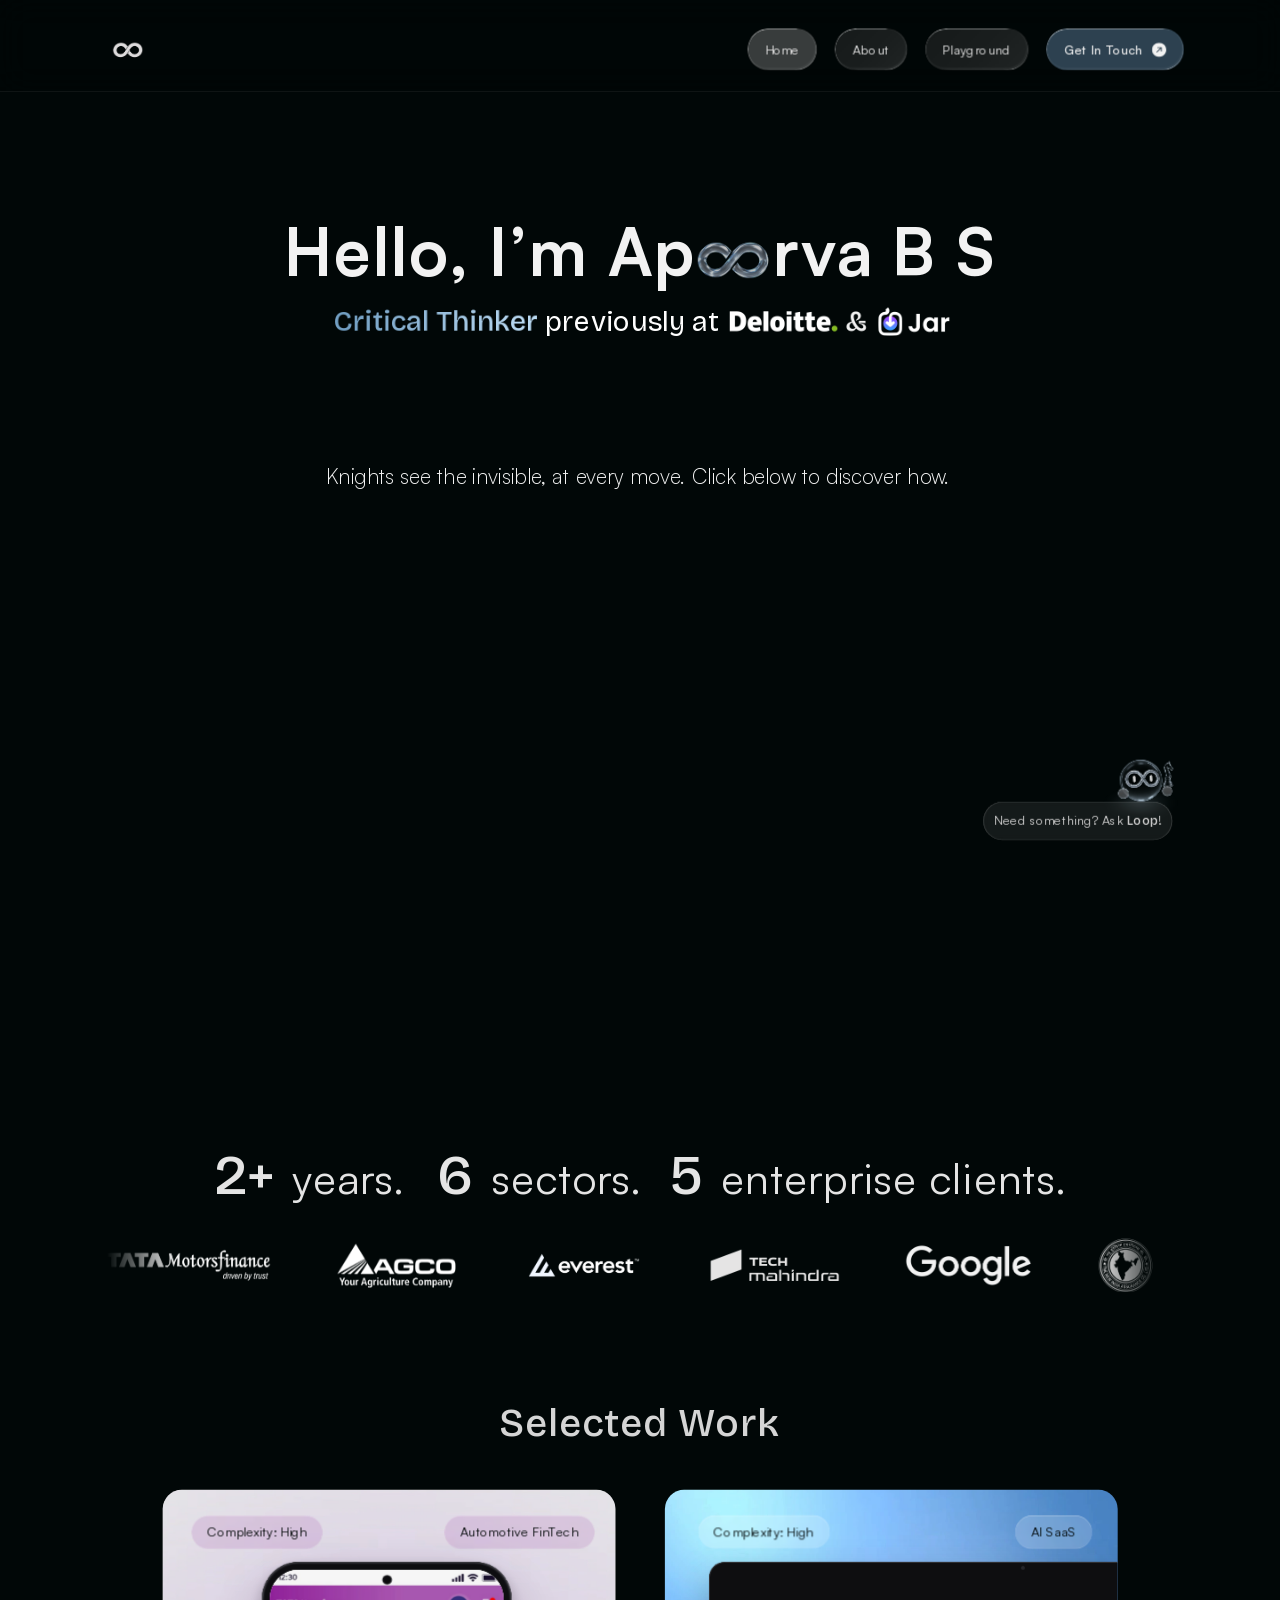
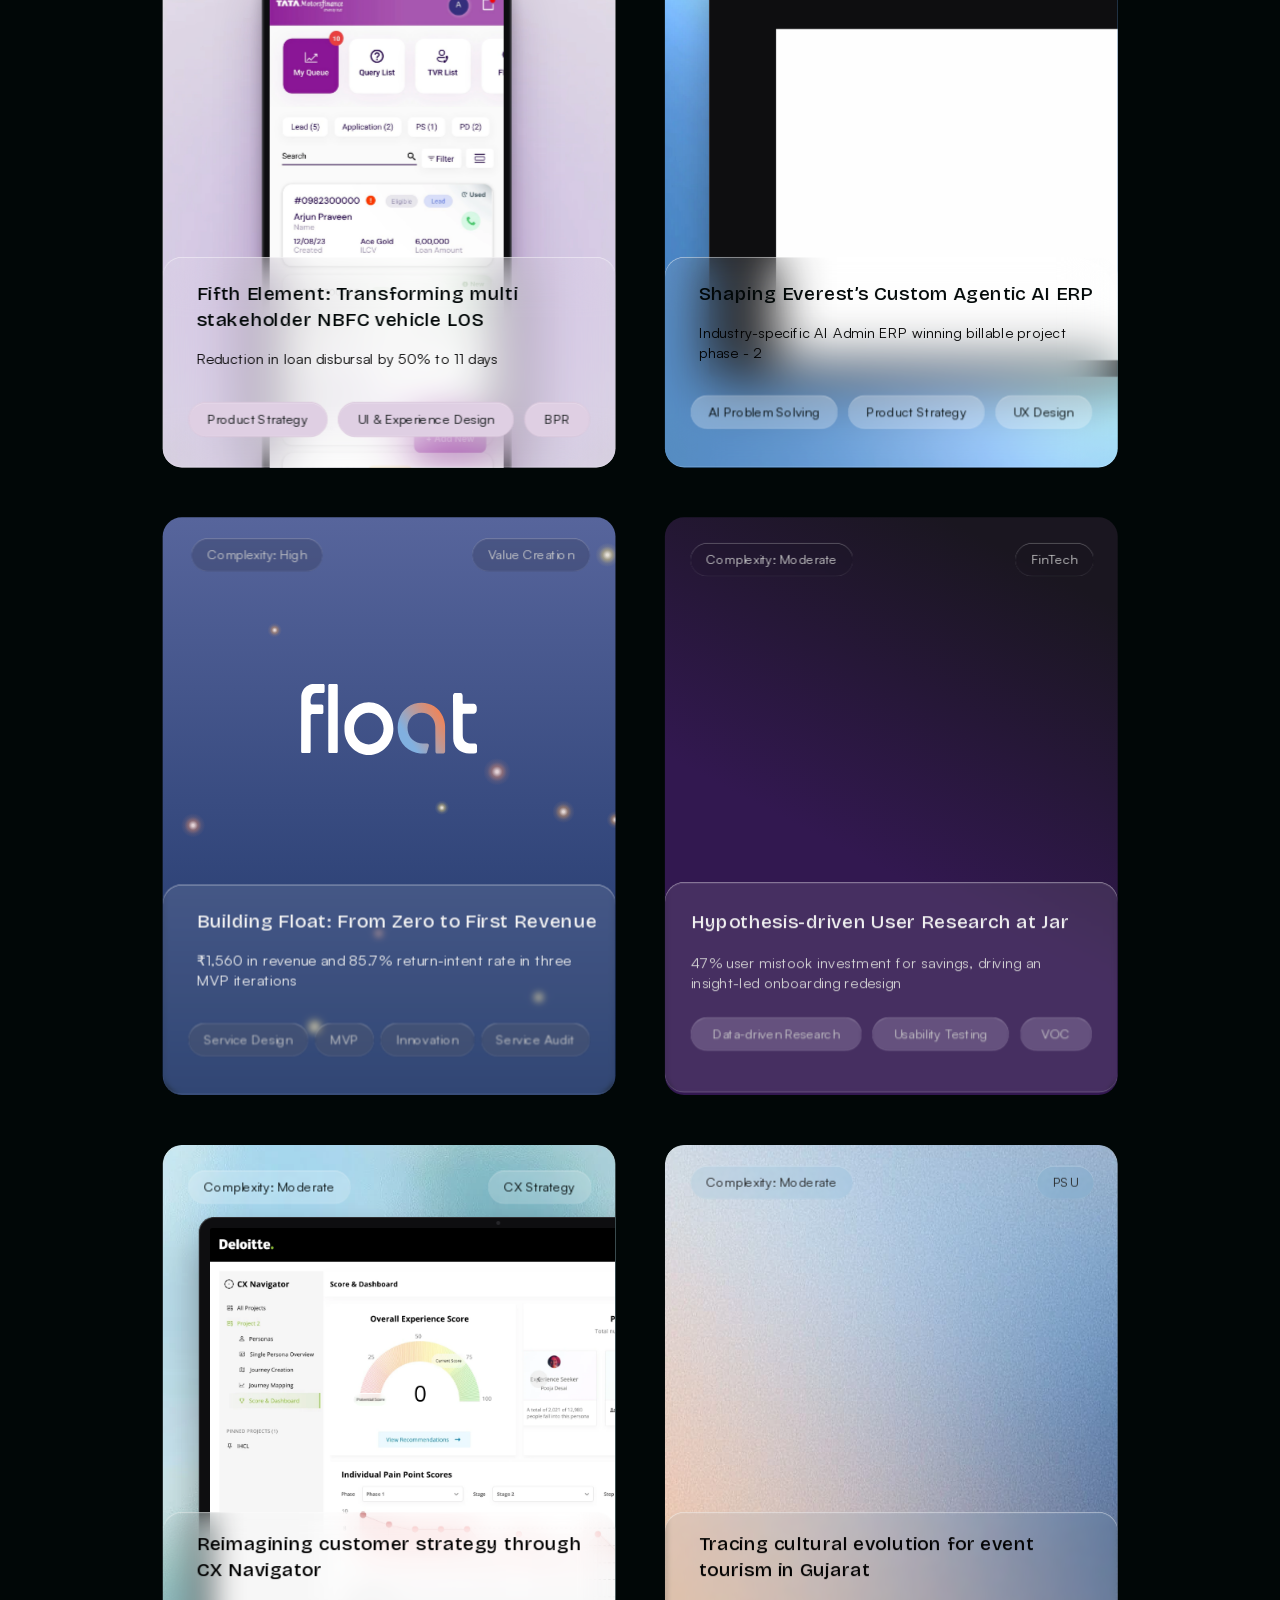
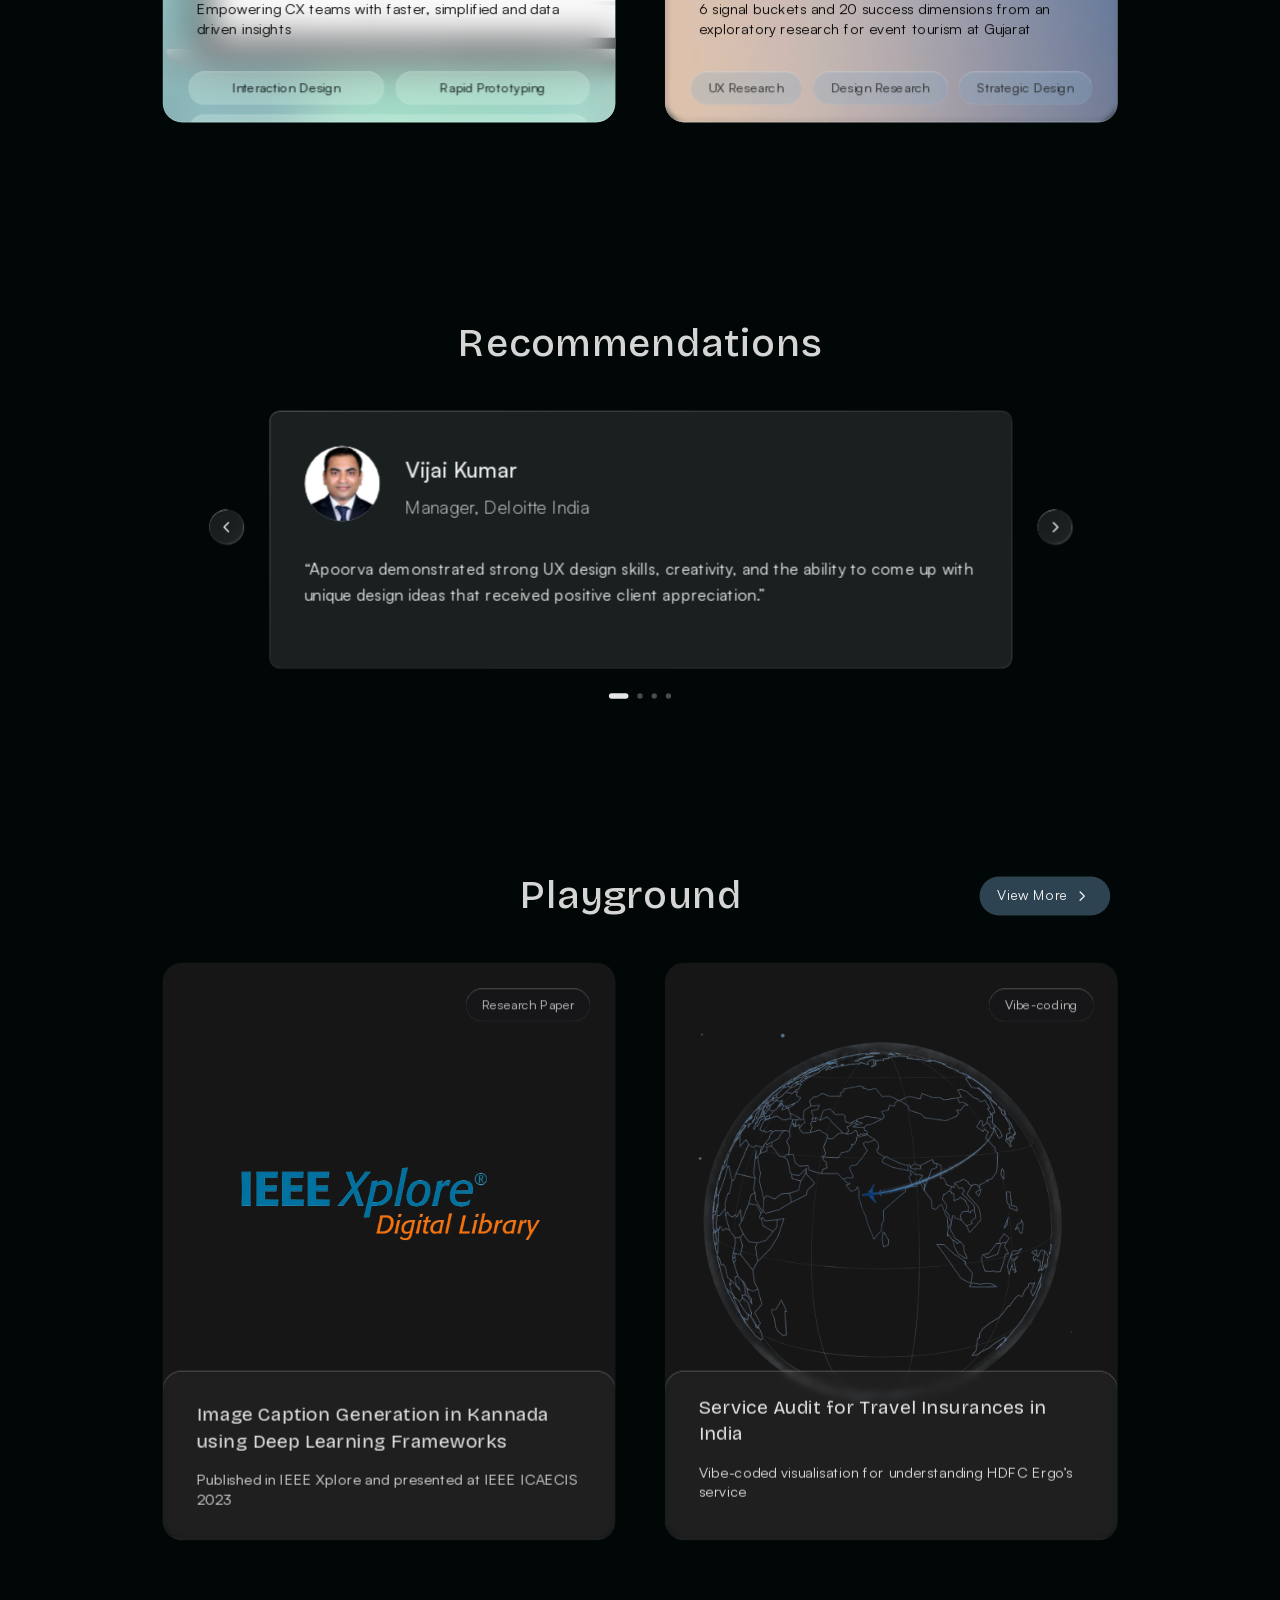
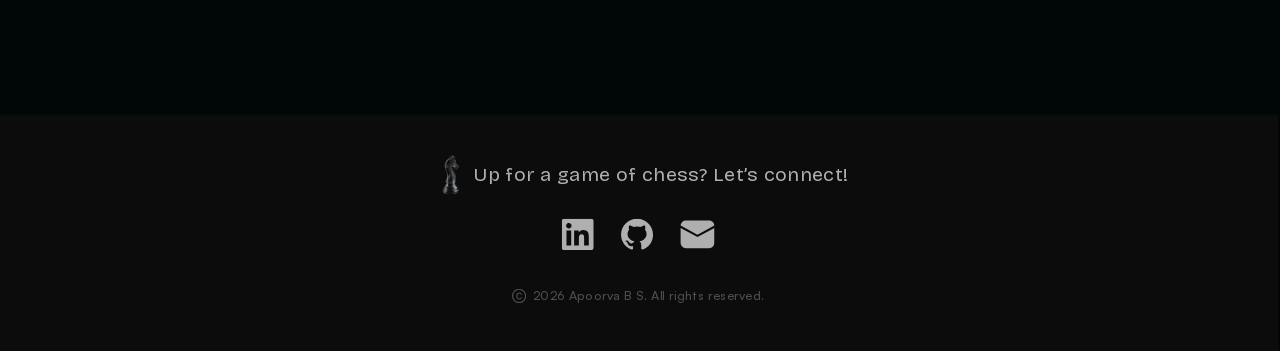
==== commit db7621df: "Videos first, sideways thumbnails ready ahead, Everest carousel sooner, steadier page moves Co-Autho" ====
--- a/index.html
+++ b/index.html
@@ -36,7 +36,7 @@
   /* smooth switch between themes */
   @view-transition { navigation: auto; }
   .nav { view-transition-name: site-nav; } .logo { view-transition-name: site-logo; } .themeBtn { view-transition-name: site-theme; }
-  ::view-transition-group(site-logo), ::view-transition-group(site-theme) { animation: none; }
+  ::view-transition-group(site-nav), ::view-transition-group(site-logo), ::view-transition-group(site-theme) { animation: none; }
   ::view-transition-old(site-nav), ::view-transition-old(site-logo), ::view-transition-old(site-theme) { display: none; }
   ::view-transition-new(site-nav), ::view-transition-new(site-logo), ::view-transition-new(site-theme) { animation: none; }
   ::view-transition-old(root), ::view-transition-new(root) { animation-duration: .7s; animation-timing-function: cubic-bezier(.4,0,.2,1); }
@@ -436,7 +436,7 @@
   .settled .rig, .settled .rig .still { opacity: 1; }
   .settled .rig canvas { visibility: hidden; }
   .settled .skill:not(.ready) { opacity: 1; transform: none; filter: none; }
-</style><link rel="stylesheet" href="loop/loop.css?v=6">
+</style><link rel="stylesheet" href="loop/loop.css?v=7">
 </head>
 <body>
 <svg width="0" height="0" style="position:absolute" aria-hidden="true"><filter id="knightLight" color-interpolation-filters="sRGB"><feComponentTransfer>
@@ -755,7 +755,7 @@
   const ready = () => new Promise(r => v.readyState >= 4 ? r() : v.addEventListener('canplaythrough', r, { once: true }));
   const src = v.getAttribute('src');
   if (!src || !/\.mp4$/.test(src)) { v.preload = 'auto'; v.load(); return ready(); }   // already packed into the page (opened from a folder)
-  return fetch(src, { priority: 'low' }).then(r => r.ok ? r.blob() : Promise.reject())
+  return fetch(src, { priority: 'high' }).then(r => r.ok ? r.blob() : Promise.reject())
     .then(b => { v.src = URL.createObjectURL(b); }, () => { v.preload = 'auto'; })
     .then(() => { v.load(); return ready(); });
 }
@@ -884,7 +884,7 @@
 loaded.then(() => setTimeout(() => { recAuto = !reduced; recSchedule(); }, 4000));
 window.__scene = scene;   // for testing
 </script>
-<script src="thumbs.js"></script>
+<script src="thumbs.js?v=2"></script>
 <script src="mailcopy.js"></script>
 
 <script>// Safari only starts a lazy picture when it is almost on screen, so thumbnails such as the Float logo arrived late. Once the page has loaded, fetch them in the background, four at a time
--- a/loop/loop.css
+++ b/loop/loop.css
@@ -26,7 +26,7 @@
   .snap, .snap * { transition: none !important; }
   /* the pills sit 70.4px left of Home's first position, which leaves room for him: his width plus the nav's 20px gap. Home starts without the shift and slides over when he arrives */
   .nav { transform: translateX(-70.4px); transition: transform 1.1s cubic-bezier(.45,0,.15,1); }
-  html.homePage .nav:not(.roomForLoop) { transform: none; }
+  html.homePage:not(.settled) .nav:not(.roomForLoop) { transform: none; }
   .loopDock.up .loopBob { animation: none; }
   /* he carries his knight on the pill and sets it down on the way up to the nav */
   #loopCv, #loopCvN { transition: opacity .6s ease; }
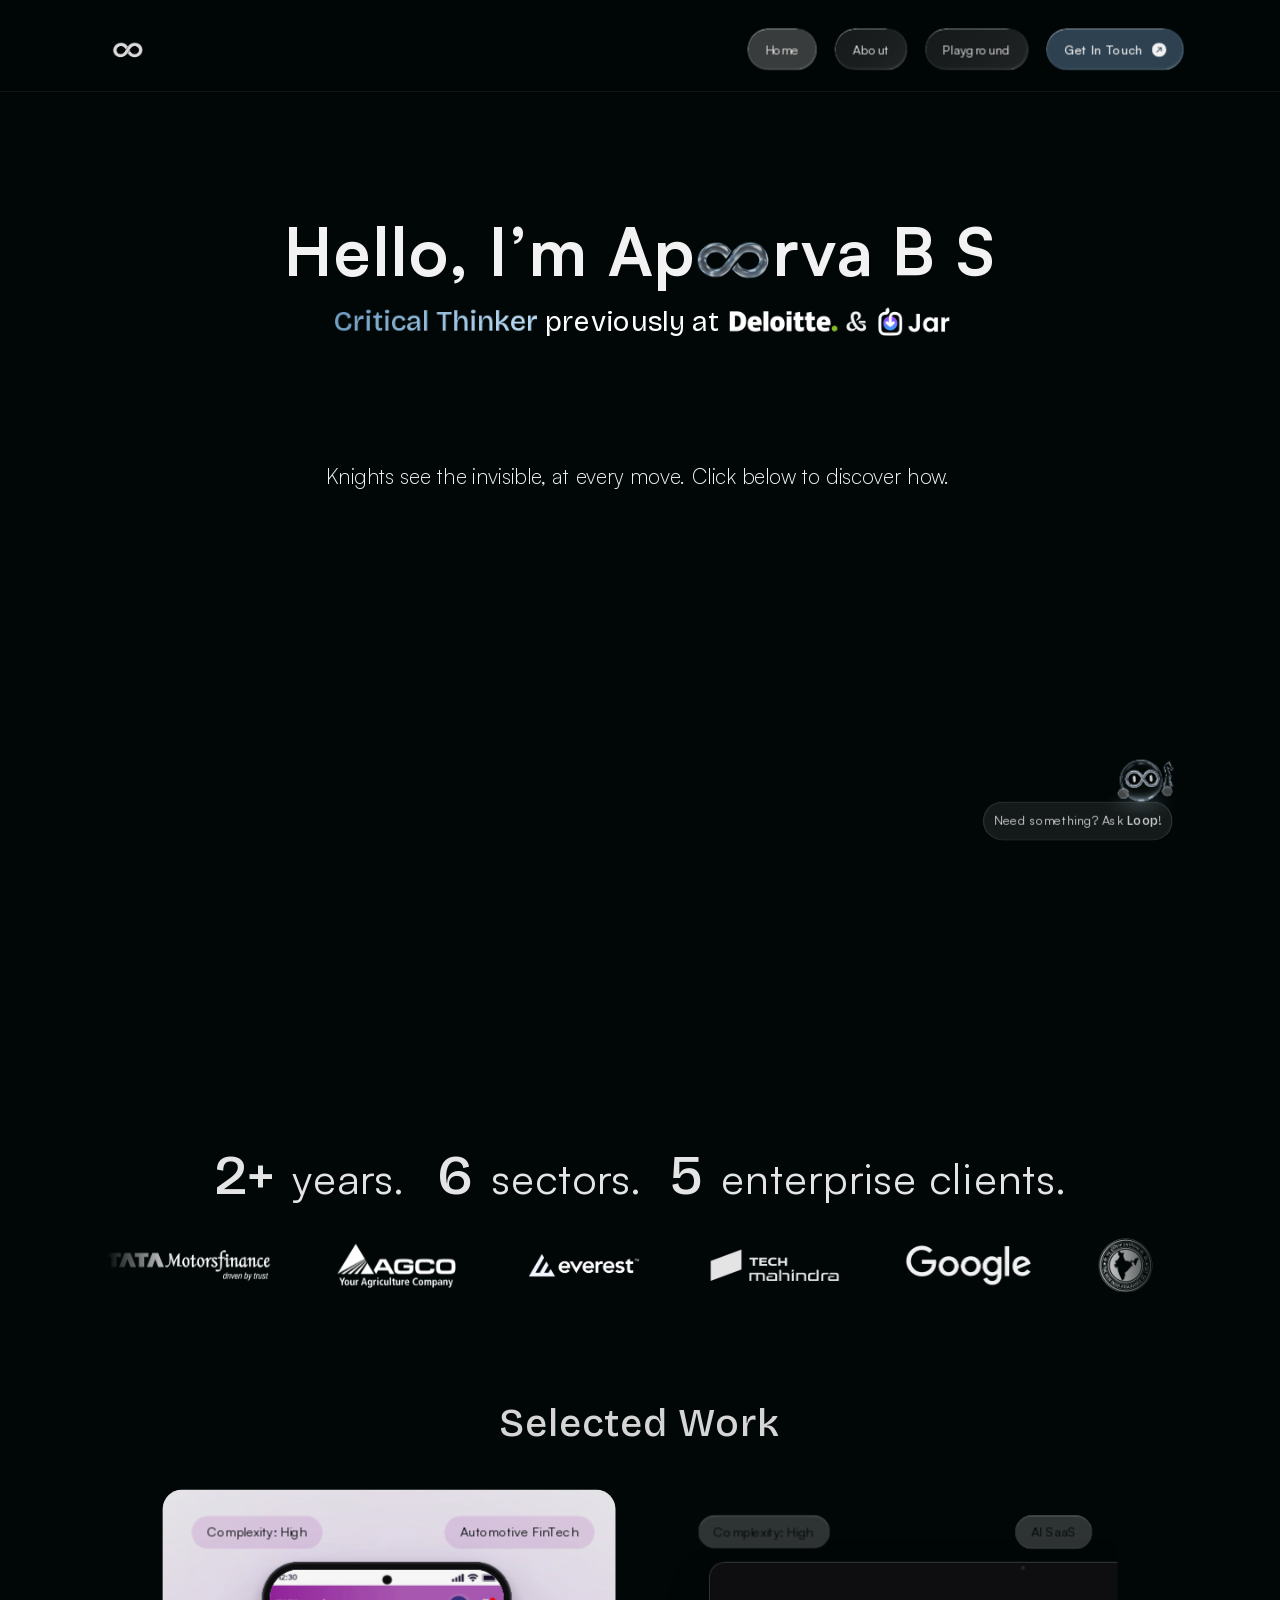
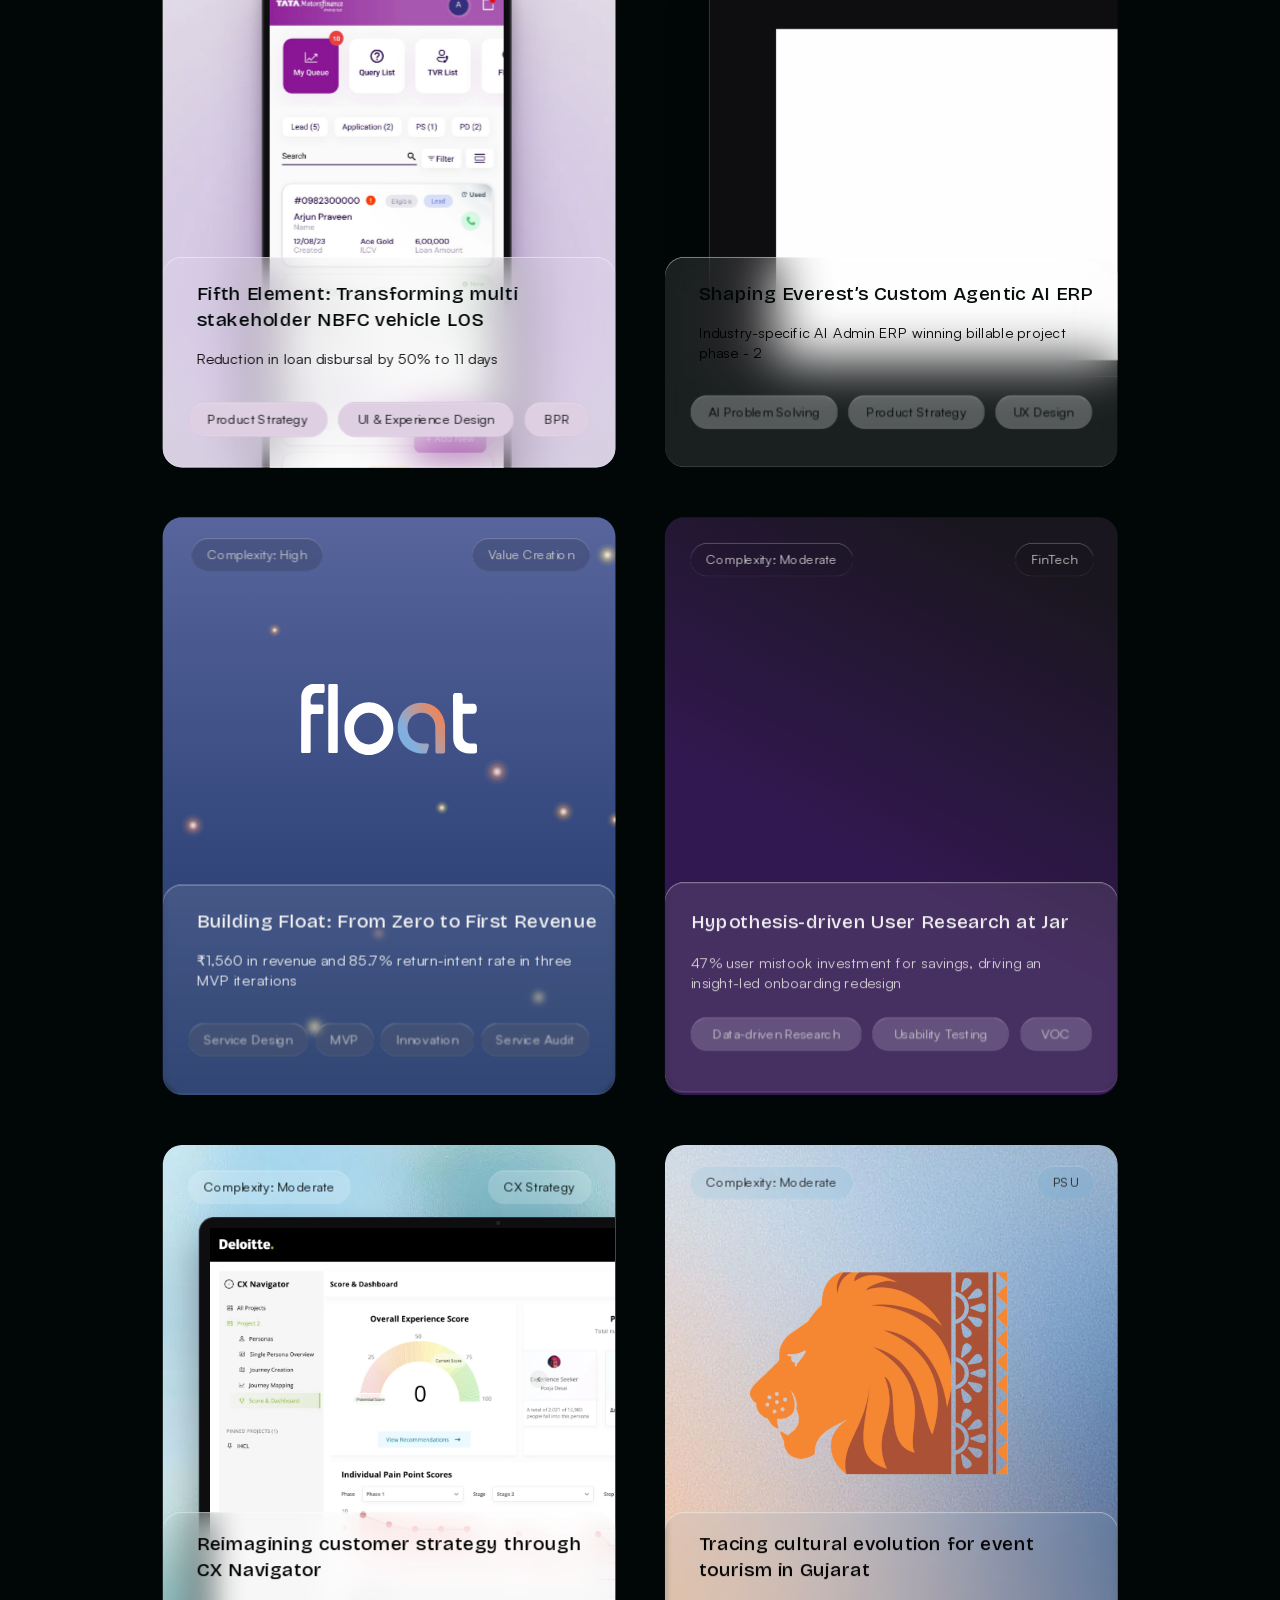
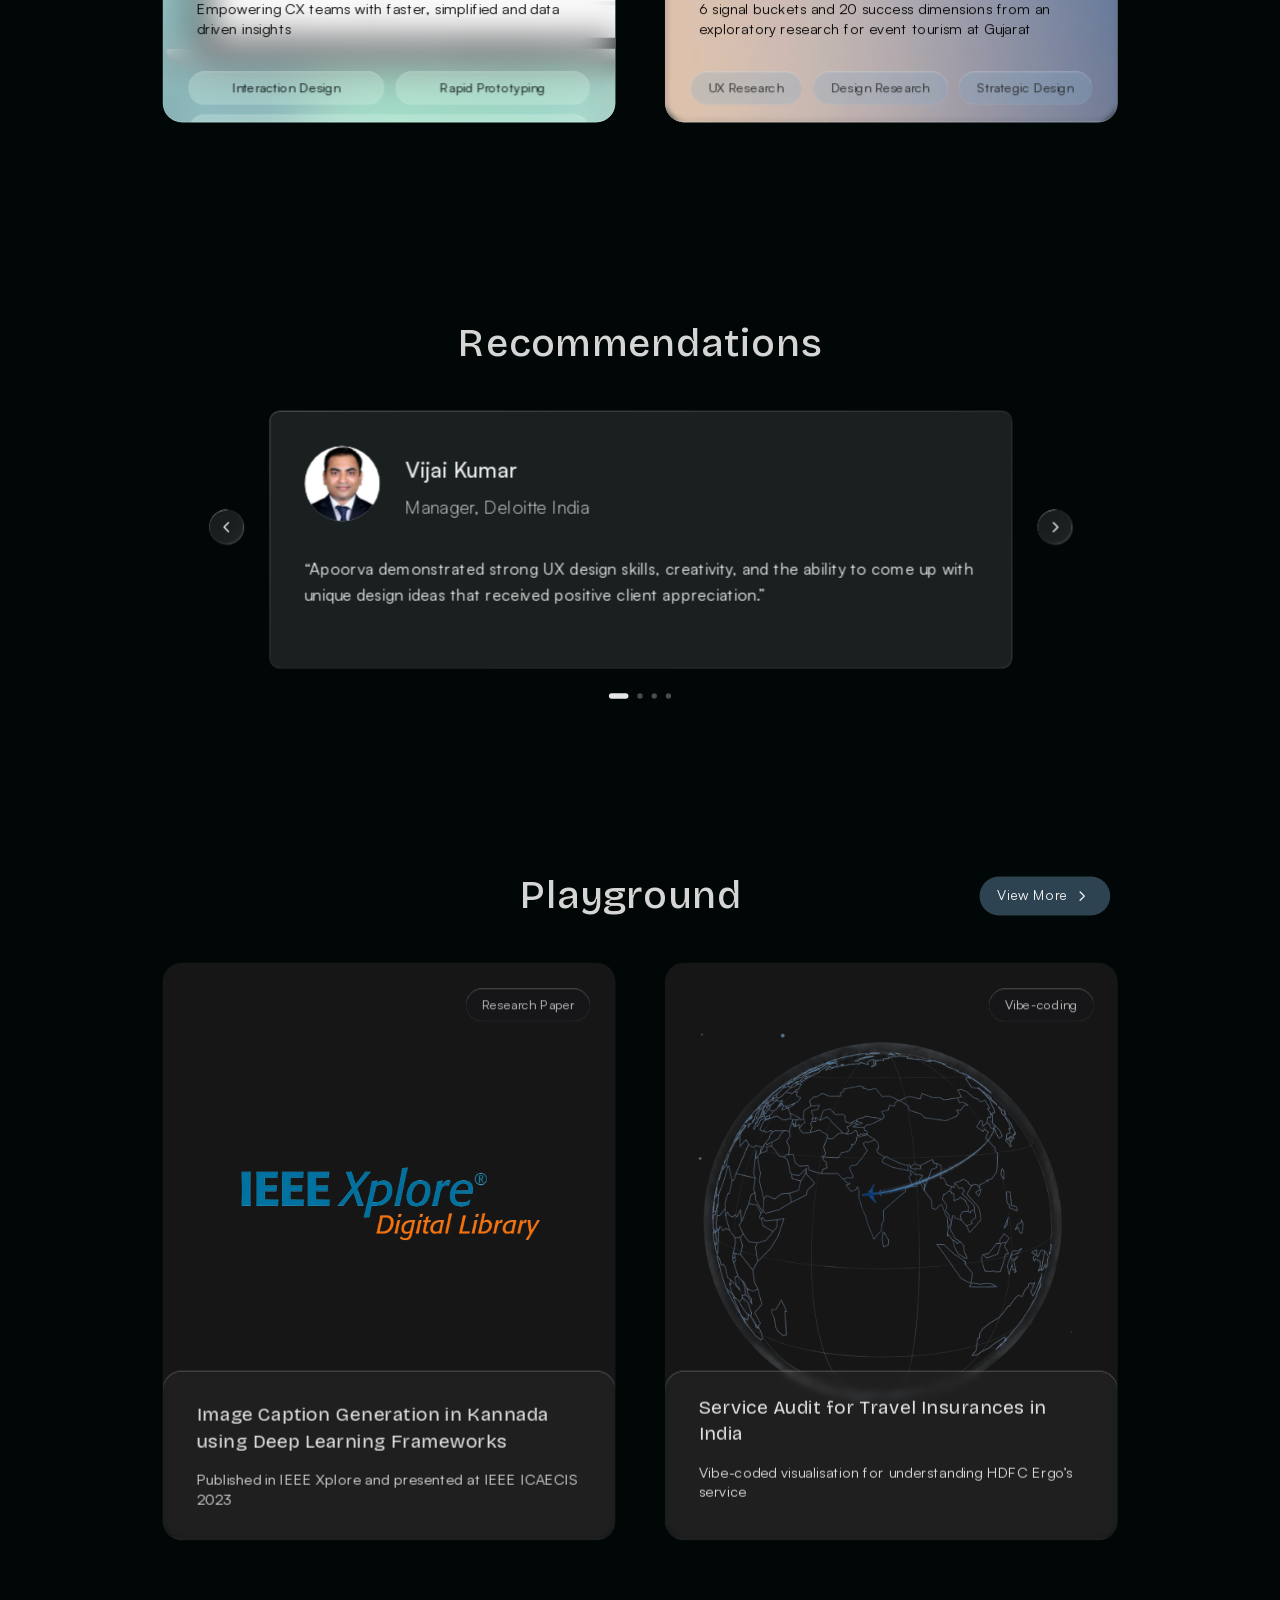
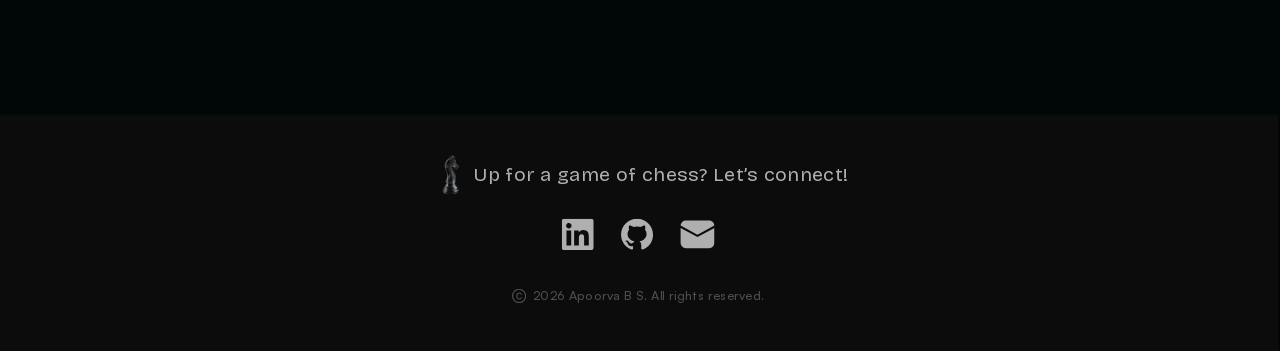
==== commit 1b3f0cfb: "View Projects: soften the row's edge shadow, stop the off-screen streak, draw cards ahead Co-Authore" ====
--- a/index.html
+++ b/index.html
@@ -884,7 +884,7 @@
 loaded.then(() => setTimeout(() => { recAuto = !reduced; recSchedule(); }, 4000));
 window.__scene = scene;   // for testing
 </script>
-<script src="thumbs.js?v=2"></script>
+<script src="thumbs.js?v=3"></script>
 <script src="mailcopy.js"></script>
 
 <script>// Safari only starts a lazy picture when it is almost on screen, so thumbnails such as the Float logo arrived late. Once the page has loaded, fetch them in the background, four at a time
